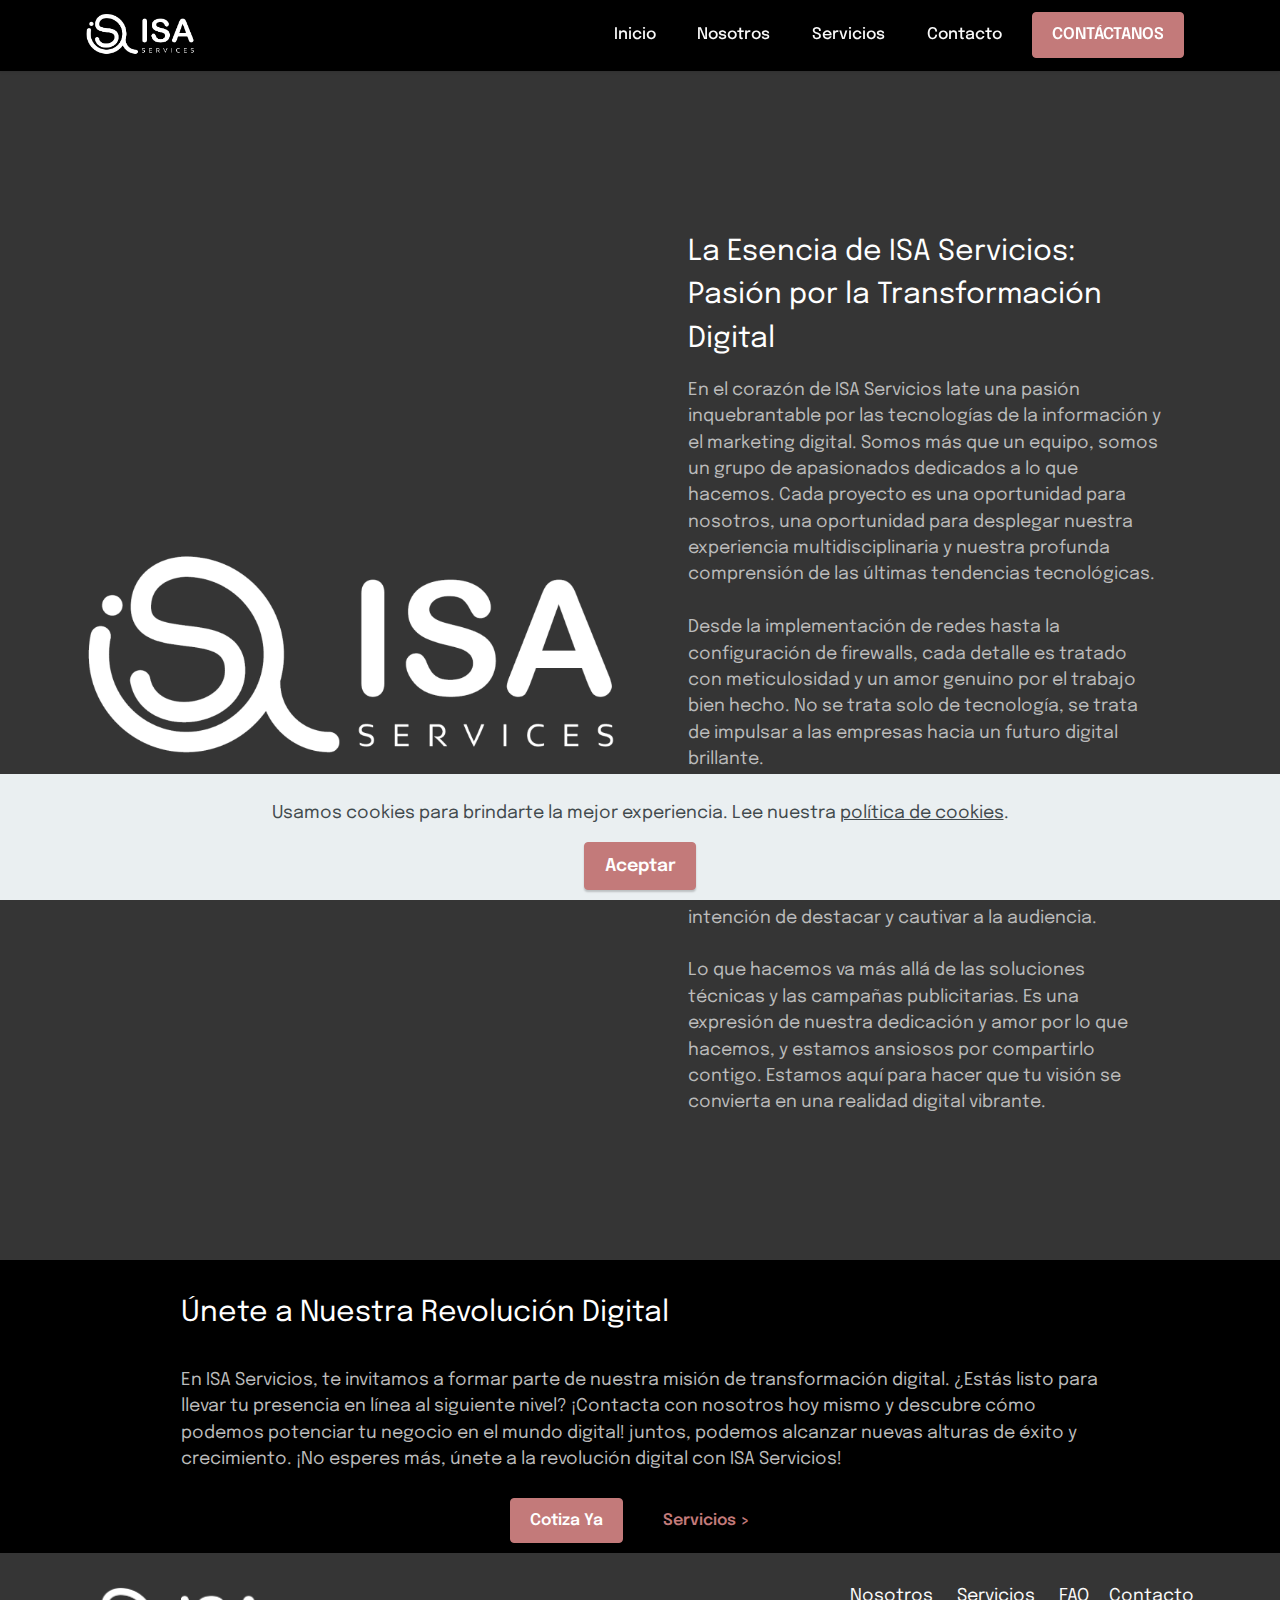
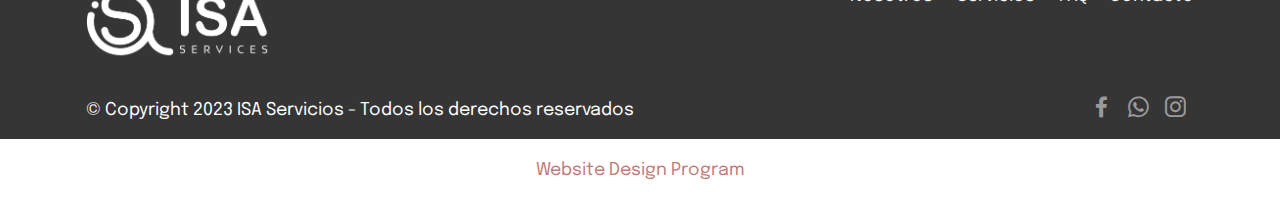
==== about.html @ e57c8274 "create github pages" ====
<!DOCTYPE html>
<html  >
<head>
  <!-- Site made with Mobirise Website Builder v5.8.4, https://mobirise.com -->
  <meta charset="UTF-8">
  <meta http-equiv="X-UA-Compatible" content="IE=edge">
  <meta name="generator" content="Mobirise v5.8.4, mobirise.com">
  <meta name="viewport" content="width=device-width, initial-scale=1, minimum-scale=1">
  <link rel="shortcut icon" href="assets/images/favicon-16x16.png" type="image/x-icon">
  <meta name="description" content="Construimos tus proyectos de infraestructura TI, Marketing Digital, Sistemas CCTV, Diseño gráfico.">
  
  
  <title>Nosotros</title>
  <link rel="stylesheet" href="assets/bootstrap/css/bootstrap.min.css">
  <link rel="stylesheet" href="assets/bootstrap/css/bootstrap-grid.min.css">
  <link rel="stylesheet" href="assets/bootstrap/css/bootstrap-reboot.min.css">
  <link rel="stylesheet" href="assets/dropdown/css/style.css">
  <link rel="stylesheet" href="assets/socicon/css/styles.css">
  <link rel="stylesheet" href="assets/theme/css/style.css">
  <link rel="preload" href="https://fonts.googleapis.com/css?family=Epilogue:100,200,300,400,500,600,700,800,900,100i,200i,300i,400i,500i,600i,700i,800i,900i&display=swap" as="style" onload="this.onload=null;this.rel='stylesheet'">
  <noscript><link rel="stylesheet" href="https://fonts.googleapis.com/css?family=Epilogue:100,200,300,400,500,600,700,800,900,100i,200i,300i,400i,500i,600i,700i,800i,900i&display=swap"></noscript>
  <link rel="preload" as="style" href="assets/mobirise/css/mbr-additional.css"><link rel="stylesheet" href="assets/mobirise/css/mbr-additional.css" type="text/css">

  
  
  
</head>
<body>
  
  <section data-bs-version="5.1" class="menu menu1 cid-tkj0v15zzX" once="menu" id="menu1-0">
    

    <nav class="navbar navbar-dropdown navbar-fixed-top navbar-expand-lg">
        <div class="container">
            <div class="navbar-brand">
                <span class="navbar-logo">
                    <a href="https://www.isaservicios.com">
                        <img src="assets/images/isa-logo-hor-1256x1256.png" alt="Isa Servicios" style="height: 3rem;">
                    </a>
                </span>
                
            </div>
            <button class="navbar-toggler" type="button" data-toggle="collapse" data-bs-toggle="collapse" data-target="#navbarSupportedContent" data-bs-target="#navbarSupportedContent" aria-controls="navbarNavAltMarkup" aria-expanded="false" aria-label="Toggle navigation">
                <div class="hamburger">
                    <span></span>
                    <span></span>
                    <span></span>
                    <span></span>
                </div>
            </button>
            <div class="collapse navbar-collapse" id="navbarSupportedContent">
                <ul class="navbar-nav nav-dropdown" data-app-modern-menu="true"><li class="nav-item"><a class="nav-link link text-white text-primary display-4" href="index.html#header19-3">Inicio</a></li><li class="nav-item"><a class="nav-link link text-white text-primary display-4" href="about.html">Nosotros</a></li>
                    <li class="nav-item"><a class="nav-link link text-white text-primary display-4" href="services.html">Servicios</a></li>
                    <li class="nav-item"><a class="nav-link link text-white text-primary display-4" href="Contact.html">Contacto</a>
                    </li></ul>
                
                <div class="navbar-buttons mbr-section-btn"><a class="btn btn-primary display-4" href="https://wa.me/+51946003100?text=¡Hola!%20Me%20gustaría%20solicitar%20más%20información%20sobre%20sus%20servicios." target="_blank">CONTÁCTANOS</a></div>
            </div>
        </div>
    </nav>
</section>

<section data-bs-version="5.1" class="image1 cid-tRRU5C6GNx" id="image1-1m">
    

    
    

    <div class="container">
        <div class="row align-items-center">
            <div class="col-12 col-lg-6">
                <div class="image-wrapper">
                    <img src="assets/images/isa-logo-hor-1256x1256.png" alt="Mobirise Website Builder">
                    
                </div>
            </div>
            <div class="col-12 col-lg">
                <div class="text-wrapper">
                    <h3 class="mbr-section-title mbr-fonts-style mb-3 display-5">
                        <strong>
</strong><div><br></div><div>La Esencia de ISA Servicios: Pasión por la Transformación Digital</div></h3>
                    <p class="mbr-text mbr-fonts-style display-7">En el corazón de ISA Servicios late una pasión inquebrantable por las tecnologías de la información y el marketing digital. Somos más que un equipo, somos un grupo de apasionados dedicados a lo que hacemos. Cada proyecto es una oportunidad para nosotros, una oportunidad para desplegar nuestra experiencia multidisciplinaria y nuestra profunda comprensión de las últimas tendencias tecnológicas.
<br>
<br>Desde la implementación de redes hasta la configuración de firewalls, cada detalle es tratado con meticulosidad y un amor genuino por el trabajo bien hecho. No se trata solo de tecnología, se trata de impulsar a las empresas hacia un futuro digital brillante.
<br>
<br>Además, en el mundo del marketing digital y el desarrollo de marcas, somos artesanos de la presencia en línea. Desde el diseño gráfico hasta las estrategias de SEO, cada decisión se toma con la intención de destacar y cautivar a la audiencia.
<br>
<br>Lo que hacemos va más allá de las soluciones técnicas y las campañas publicitarias. Es una expresión de nuestra dedicación y amor por lo que hacemos, y estamos ansiosos por compartirlo contigo. Estamos aquí para hacer que tu visión se convierta en una realidad digital vibrante.</p>
                </div>
            </div>
        </div>
    </div>
</section>

<section data-bs-version="5.1" class="content5 cid-tRRWi0rk8q" id="content5-1p">
    
    <div class="container">
        <div class="row justify-content-center">
            <div class="col-md-12 col-lg-10">
                
                <h4 class="mbr-section-subtitle mbr-fonts-style mb-4 display-5">Únete a Nuestra Revolución Digital</h4>
                <p class="mbr-text mbr-fonts-style display-7">En ISA Servicios, te invitamos a formar parte de nuestra misión de transformación digital. ¿Estás listo para llevar tu presencia en línea al siguiente nivel? ¡Contacta con nosotros hoy mismo y descubre cómo podemos potenciar tu negocio en el mundo digital! juntos, podemos alcanzar nuevas alturas de éxito y crecimiento. ¡No esperes más, únete a la revolución digital con ISA Servicios!</p>
            </div>
        </div>
    </div>
</section>

<section data-bs-version="5.1" class="content11 cid-tRRWczcd2e" id="content11-1o">
    
    <div class="container">
        <div class="row justify-content-center">
            <div class="col-md-12 col-lg-8">
                <div class="mbr-section-btn align-center"><a class="btn btn-primary display-4" href="https://wa.me/+51946003100?text=¡Hola!%20Me%20gustaría%20solicitar%20más%20información%20sobre%20sus%20servicios.">Cotiza Ya</a>
                    <a class="btn btn-primary-outline display-4" href="services.html">Servicios &gt;</a></div>
            </div>
        </div>
    </div>
</section>

<section data-bs-version="5.1" class="footer5 cid-tkLOPZOo8l" once="footers" id="footer5-1a">

    

    

    <div class="container">
        <div class="media-container-row">
            <div class="col-md-2 col-6">
                <div class="media-wrap">
                    <a href="https://www.isaservicios.com">
                        <img src="assets/images/isa-logo-hor-1256x1256.png" alt="Isa Servicios">
                    </a>
                </div>
            </div>
            <div class="col-10 col-6">
                <p class="mbr-text align-right links mbr-fonts-style display-7"><a href="about.html" class="text-white">Nosotros</a>&nbsp; &nbsp; &nbsp; <a href="services.html" class="text-white">Servicios</a>&nbsp; &nbsp; &nbsp; <a href="faq.html" class="text-white">FAQ</a>&nbsp; &nbsp; &nbsp;<a href="Contact.html" class="text-white">Contacto</a></p>
            </div>
        </div>
        <!-- <div class="media-container-row">
            <div class="col-md-12"> -->
        <div class="footer-lower">
            <div class="media-container-row">
                <div class="col-md-12">
                    <hr>
                </div>
            </div>
            <div class="media-container-row">
                <div class="col-md-6 copyright">
                    <p class="mbr-text mbr-fonts-style display-7">
                        © Copyright 2023 ISA Servicios - Todos los derechos reservados</p>
                </div>
                <div class="col-md-6">
                    <div class="social-list align-right">
                        <div class="soc-item">
                            <a href="https://www.facebook.com/servicios.isa" target="_blank">
                                <span class="mbr-iconfont mbr-iconfont-social socicon-facebook socicon" style="color: rgb(255, 255, 255); fill: rgb(255, 255, 255);"></span>
                            </a>
                        </div>
                        <div class="soc-item">
                            <a href="https://wa.me/+51946003100">
                                <span class="mbr-iconfont mbr-iconfont-social socicon-whatsapp socicon" style="color: rgb(255, 255, 255); fill: rgb(255, 255, 255);"></span>
                            </a>
                        </div>
                        <div class="soc-item">
                            <a href="https://www.instagram.com/servicios.isa" target="_blank">
                                <span class="mbr-iconfont mbr-iconfont-social socicon-instagram socicon" style="color: rgb(255, 255, 255); fill: rgb(255, 255, 255);"></span>
                            </a>
                        </div>
                        
                        
                        
                    </div>
                </div>
            </div>
            <!-- </div>
            </div> -->
        </div>

    </div>
</section><section class="display-7" style="padding: 0;align-items: center;justify-content: center;flex-wrap: wrap;    align-content: center;display: flex;position: relative;height: 4rem;"><a href="https://mobiri.se/2886956" style="flex: 1 1;height: 4rem;position: absolute;width: 100%;z-index: 1;"><img alt="" style="height: 4rem;" src="[data-uri]"></a><p style="margin: 0;text-align: center;" class="display-7">&#8204;</p><a style="z-index:1" href="https://mobirise.com/builder/web-design-program.html">Website Design Program</a></section><script src="assets/bootstrap/js/bootstrap.bundle.min.js"></script>  <script src="assets/web/assets/cookies-alert-plugin/cookies-alert-core.js"></script>  <script src="assets/web/assets/cookies-alert-plugin/cookies-alert-script.js"></script>  <script src="assets/smoothscroll/smooth-scroll.js"></script>  <script src="assets/ytplayer/index.js"></script>  <script src="assets/dropdown/js/navbar-dropdown.js"></script>  <script src="assets/theme/js/script.js"></script>  
  
  
<input name="cookieData" type="hidden" data-cookie-cookiesAlertType='false' data-cookie-customDialogSelector='null' data-cookie-colorText='#424a4d' data-cookie-colorBg='rgb(234, 239, 241)' data-cookie-opacityOverlay='80' data-cookie-textButton='Aceptar' data-cookie-rejectText='REJECT' data-cookie-colorButton='' data-cookie-rejectColor='' data-cookie-colorLink='#424a4d' data-cookie-underlineLink='true' data-cookie-text="Usamos cookies para brindarte la mejor experiencia. Lee nuestra <a href='privacy.html'>política de cookies</a>.">
   <div id="scrollToTop" class="scrollToTop mbr-arrow-up"><a style="text-align: center;"><i class="mbr-arrow-up-icon mbr-arrow-up-icon-cm cm-icon cm-icon-smallarrow-up"></i></a></div>
  </body>
</html>
---- assets/dropdown/css/style.css ----
.navbar-dropdown {
  left: 0;
  padding: 0;
  position: absolute;
  right: 0;
  top: 0;
  transition: all 0.45s ease;
  z-index: 1030;
  background: #282828; }
  .navbar-dropdown .navbar-logo {
    margin-right: 0.8rem;
    transition: margin 0.3s ease-in-out;
    vertical-align: middle; }
    .navbar-dropdown .navbar-logo img {
      height: 3.125rem;
      transition: all 0.3s ease-in-out; }
    .navbar-dropdown .navbar-logo.mbr-iconfont {
      font-size: 3.125rem;
      line-height: 3.125rem; }
  .navbar-dropdown .navbar-caption {
    font-weight: 700;
    white-space: normal;
    vertical-align: -4px;
    line-height: 3.125rem !important; }
    .navbar-dropdown .navbar-caption, .navbar-dropdown .navbar-caption:hover {
      color: inherit;
      text-decoration: none; }
  .navbar-dropdown .mbr-iconfont + .navbar-caption {
    vertical-align: -1px; }
  .navbar-dropdown.navbar-fixed-top {
    position: fixed; }
  .navbar-dropdown .navbar-brand span {
    vertical-align: -4px; }
  .navbar-dropdown.bg-color.transparent {
    background: none; }
  .navbar-dropdown.navbar-short .navbar-brand {
    padding: 0.625rem 0; }
    .navbar-dropdown.navbar-short .navbar-brand span {
      vertical-align: -1px; }
  .navbar-dropdown.navbar-short .navbar-caption {
    line-height: 2.375rem !important;
    vertical-align: -2px; }
  .navbar-dropdown.navbar-short .navbar-logo {
    margin-right: 0.5rem; }
    .navbar-dropdown.navbar-short .navbar-logo img {
      height: 2.375rem; }
    .navbar-dropdown.navbar-short .navbar-logo.mbr-iconfont {
      font-size: 2.375rem;
      line-height: 2.375rem; }
  .navbar-dropdown.navbar-short .mbr-table-cell {
    height: 3.625rem; }
  .navbar-dropdown .navbar-close {
    left: 0.6875rem;
    position: fixed;
    top: 0.75rem;
    z-index: 1000; }
  .navbar-dropdown .hamburger-icon {
    content: "";
    display: inline-block;
    vertical-align: middle;
    width: 16px;
    -webkit-box-shadow: 0 -6px 0 1px #282828,0 0 0 1px #282828,0 6px 0 1px #282828;
    -moz-box-shadow: 0 -6px 0 1px #282828,0 0 0 1px #282828,0 6px 0 1px #282828;
    box-shadow: 0 -6px 0 1px #282828,0 0 0 1px #282828,0 6px 0 1px #282828; }

.dropdown-menu .dropdown-toggle[data-toggle="dropdown-submenu"]::after {
  border-bottom: 0.35em solid transparent;
  border-left: 0.35em solid;
  border-right: 0;
  border-top: 0.35em solid transparent;
  margin-left: 0.3rem; }

.dropdown-menu .dropdown-item:focus {
  outline: 0; }

.nav-dropdown {
  font-size: 0.75rem;
  font-weight: 500;
  height: auto !important; }
  .nav-dropdown .nav-btn {
    padding-left: 1rem; }
  .nav-dropdown .link {
    margin: .667em 1.667em;
    font-weight: 500;
    padding: 0;
    transition: color .2s ease-in-out; }
    .nav-dropdown .link.dropdown-toggle {
      margin-right: 2.583em; }
      .nav-dropdown .link.dropdown-toggle::after {
        margin-left: .25rem;
        border-top: 0.35em solid;
        border-right: 0.35em solid transparent;
        border-left: 0.35em solid transparent;
        border-bottom: 0; }
      .nav-dropdown .link.dropdown-toggle[aria-expanded="true"] {
        margin: 0;
        padding: 0.667em 3.263em  0.667em 1.667em; }
  .nav-dropdown .link::after,
  .nav-dropdown .dropdown-item::after {
    color: inherit; }
  .nav-dropdown .btn {
    font-size: 0.75rem;
    font-weight: 700;
    letter-spacing: 0;
    margin-bottom: 0;
    padding-left: 1.25rem;
    padding-right: 1.25rem; }
  .nav-dropdown .dropdown-menu {
    border-radius: 0;
    border: 0;
    left: 0;
    margin: 0;
    padding-bottom: 1.25rem;
    padding-top: 1.25rem;
    position: relative; }
  .nav-dropdown .dropdown-submenu {
    margin-left: 0.125rem;
    top: 0; }
  .nav-dropdown .dropdown-item {
    font-weight: 500;
    line-height: 2;
    padding: 0.3846em 4.615em 0.3846em 1.5385em;
    position: relative;
    transition: color .2s ease-in-out, background-color .2s ease-in-out; }
    .nav-dropdown .dropdown-item::after {
      margin-top: -0.3077em;
      position: absolute;
      right: 1.1538em;
      top: 50%; }
    .nav-dropdown .dropdown-item:focus, .nav-dropdown .dropdown-item:hover {
      background: none; }

@media (max-width: 767px) {
  .nav-dropdown.navbar-toggleable-sm {
    bottom: 0;
    display: none;
    left: 0;
    overflow-x: hidden;
    position: fixed;
    top: 0;
    transform: translateX(-100%);
    -ms-transform: translateX(-100%);
    -webkit-transform: translateX(-100%);
    width: 18.75rem;
    z-index: 999; } }
.nav-dropdown.navbar-toggleable-xl {
  bottom: 0;
  display: none;
  left: 0;
  overflow-x: hidden;
  position: fixed;
  top: 0;
  transform: translateX(-100%);
  -ms-transform: translateX(-100%);
  -webkit-transform: translateX(-100%);
  width: 18.75rem;
  z-index: 999; }

.nav-dropdown-sm {
  display: block !important;
  overflow-x: hidden;
  overflow: auto;
  padding-top: 3.875rem; }
  .nav-dropdown-sm::after {
    content: "";
    display: block;
    height: 3rem;
    width: 100%; }
  .nav-dropdown-sm.collapse.in ~ .navbar-close {
    display: block !important; }
  .nav-dropdown-sm.collapsing, .nav-dropdown-sm.collapse.in {
    transform: translateX(0);
    -ms-transform: translateX(0);
    -webkit-transform: translateX(0);
    transition: all 0.25s ease-out;
    -webkit-transition: all 0.25s ease-out;
    background: #282828; }
  .nav-dropdown-sm.collapsing[aria-expanded="false"] {
    transform: translateX(-100%);
    -ms-transform: translateX(-100%);
    -webkit-transform: translateX(-100%); }
  .nav-dropdown-sm .nav-item {
    display: block;
    margin-left: 0 !important;
    padding-left: 0; }
  .nav-dropdown-sm .link,
  .nav-dropdown-sm .dropdown-item {
    border-top: 1px dotted rgba(255, 255, 255, 0.1);
    font-size: 0.8125rem;
    line-height: 1.6;
    margin: 0 !important;
    padding: 0.875rem 2.4rem 0.875rem 1.5625rem !important;
    position: relative;
    white-space: normal; }
    .nav-dropdown-sm .link:focus, .nav-dropdown-sm .link:hover,
    .nav-dropdown-sm .dropdown-item:focus,
    .nav-dropdown-sm .dropdown-item:hover {
      background: rgba(0, 0, 0, 0.2) !important;
      color: #c0a375; }
  .nav-dropdown-sm .nav-btn {
    position: relative;
    padding: 1.5625rem 1.5625rem 0 1.5625rem; }
    .nav-dropdown-sm .nav-btn::before {
      border-top: 1px dotted rgba(255, 255, 255, 0.1);
      content: "";
      left: 0;
      position: absolute;
      top: 0;
      width: 100%; }
    .nav-dropdown-sm .nav-btn + .nav-btn {
      padding-top: 0.625rem; }
      .nav-dropdown-sm .nav-btn + .nav-btn::before {
        display: none; }
  .nav-dropdown-sm .btn {
    padding: 0.625rem 0; }
  .nav-dropdown-sm .dropdown-toggle[data-toggle="dropdown-submenu"]::after {
    margin-left: .25rem;
    border-top: 0.35em solid;
    border-right: 0.35em solid transparent;
    border-left: 0.35em solid transparent;
    border-bottom: 0; }
  .nav-dropdown-sm .dropdown-toggle[data-toggle="dropdown-submenu"][aria-expanded="true"]::after {
    border-top: 0;
    border-right: 0.35em solid transparent;
    border-left: 0.35em solid transparent;
    border-bottom: 0.35em solid; }
  .nav-dropdown-sm .dropdown-menu {
    margin: 0;
    padding: 0;
    position: relative;
    top: 0;
    left: 0;
    width: 100%;
    border: 0;
    float: none;
    border-radius: 0;
    background: none; }
  .nav-dropdown-sm .dropdown-submenu {
    left: 100%;
    margin-left: 0.125rem;
    margin-top: -1.25rem;
    top: 0; }

.navbar-toggleable-sm .nav-dropdown .dropdown-menu {
  position: absolute; }

.navbar-toggleable-sm .nav-dropdown .dropdown-submenu {
  left: 100%;
  margin-left: 0.125rem;
  margin-top: -1.25rem;
  top: 0; }

.navbar-toggleable-sm.opened .nav-dropdown .dropdown-menu {
  position: relative; }

.navbar-toggleable-sm.opened .nav-dropdown .dropdown-submenu {
  left: 0;
  margin-left: 00rem;
  margin-top: 0rem;
  top: 0; }

.is-builder .nav-dropdown.collapsing {
  transition: none !important; }
---- assets/socicon/css/styles.css ----
@charset "UTF-8";

@font-face {
  font-family: 'Socicon';
  src:  url('../fonts/socicon.eot');
  src:  url('../fonts/socicon.eot?#iefix') format('embedded-opentype'),
    url('../fonts/socicon.woff2') format('woff2'),
    url('../fonts/socicon.ttf') format('truetype'),
    url('../fonts/socicon.woff') format('woff'),
    url('../fonts/socicon.svg#socicon') format('svg');
  font-weight: normal;
  font-style: normal;
  font-display: swap;
}

[data-icon]:before {
  font-family: "socicon" !important;
  content: attr(data-icon);
  font-style: normal !important;
  font-weight: normal !important;
  font-variant: normal !important;
  text-transform: none !important;
  speak: none;
  line-height: 1;
  -webkit-font-smoothing: antialiased;
  -moz-osx-font-smoothing: grayscale;
}

[class^="socicon-"], [class*=" socicon-"] {
  /* use !important to prevent issues with browser extensions that change fonts */
  font-family: 'Socicon' !important;
  speak: none;
  font-style: normal;
  font-weight: normal;
  font-variant: normal;
  text-transform: none;
  line-height: 1;

  /* Better Font Rendering =========== */
  -webkit-font-smoothing: antialiased;
  -moz-osx-font-smoothing: grayscale;
}

.socicon-eitaa:before {
  content: "\e97c";
}
.socicon-soroush:before {
  content: "\e97d";
}
.socicon-bale:before {
  content: "\e97e";
}
.socicon-zazzle:before {
  content: "\e97b";
}
.socicon-society6:before {
  content: "\e97a";
}
.socicon-redbubble:before {
  content: "\e979";
}
.socicon-avvo:before {
  content: "\e978";
}
.socicon-stitcher:before {
  content: "\e977";
}
.socicon-googlehangouts:before {
  content: "\e974";
}
.socicon-dlive:before {
  content: "\e975";
}
.socicon-vsco:before {
  content: "\e976";
}
.socicon-flipboard:before {
  content: "\e973";
}
.socicon-ubuntu:before {
  content: "\e958";
}
.socicon-artstation:before {
  content: "\e959";
}
.socicon-invision:before {
  content: "\e95a";
}
.socicon-torial:before {
  content: "\e95b";
}
.socicon-collectorz:before {
  content: "\e95c";
}
.socicon-seenthis:before {
  content: "\e95d";
}
.socicon-googleplaymusic:before {
  content: "\e95e";
}
.socicon-debian:before {
  content: "\e95f";
}
.socicon-filmfreeway:before {
  content: "\e960";
}
.socicon-gnome:before {
  content: "\e961";
}
.socicon-itchio:before {
  content: "\e962";
}
.socicon-jamendo:before {
  content: "\e963";
}
.socicon-mix:before {
  content: "\e964";
}
.socicon-sharepoint:before {
  content: "\e965";
}
.socicon-tinder:before {
  content: "\e966";
}
.socicon-windguru:before {
  content: "\e967";
}
.socicon-cdbaby:before {
  content: "\e968";
}
.socicon-elementaryos:before {
  content: "\e969";
}
.socicon-stage32:before {
  content: "\e96a";
}
.socicon-tiktok:before {
  content: "\e96b";
}
.socicon-gitter:before {
  content: "\e96c";
}
.socicon-letterboxd:before {
  content: "\e96d";
}
.socicon-threema:before {
  content: "\e96e";
}
.socicon-splice:before {
  content: "\e96f";
}
.socicon-metapop:before {
  content: "\e970";
}
.socicon-naver:before {
  content: "\e971";
}
.socicon-remote:before {
  content: "\e972";
}
.socicon-internet:before {
  content: "\e957";
}
.socicon-moddb:before {
  content: "\e94b";
}
.socicon-indiedb:before {
  content: "\e94c";
}
.socicon-traxsource:before {
  content: "\e94d";
}
.socicon-gamefor:before {
  content: "\e94e";
}
.socicon-pixiv:before {
  content: "\e94f";
}
.socicon-myanimelist:before {
  content: "\e950";
}
.socicon-blackberry:before {
  content: "\e951";
}
.socicon-wickr:before {
  content: "\e952";
}
.socicon-spip:before {
  content: "\e953";
}
.socicon-napster:before {
  content: "\e954";
}
.socicon-beatport:before {
  content: "\e955";
}
.socicon-hackerone:before {
  content: "\e956";
}
.socicon-hackernews:before {
  content: "\e946";
}
.socicon-smashwords:before {
  content: "\e947";
}
.socicon-kobo:before {
  content: "\e948";
}
.socicon-bookbub:before {
  content: "\e949";
}
.socicon-mailru:before {
  content: "\e94a";
}
.socicon-gitlab:before {
  content: "\e945";
}
.socicon-instructables:before {
  content: "\e944";
}
.socicon-portfolio:before {
  content: "\e943";
}
.socicon-codered:before {
  content: "\e940";
}
.socicon-origin:before {
  content: "\e941";
}
.socicon-nextdoor:before {
  content: "\e942";
}
.socicon-udemy:before {
  content: "\e93f";
}
.socicon-livemaster:before {
  content: "\e93e";
}
.socicon-crunchbase:before {
  content: "\e93b";
}
.socicon-homefy:before {
  content: "\e93c";
}
.socicon-calendly:before {
  content: "\e93d";
}
.socicon-realtor:before {
  content: "\e90f";
}
.socicon-tidal:before {
  content: "\e910";
}
.socicon-qobuz:before {
  content: "\e911";
}
.socicon-natgeo:before {
  content: "\e912";
}
.socicon-mastodon:before {
  content: "\e913";
}
.socicon-unsplash:before {
  content: "\e914";
}
.socicon-homeadvisor:before {
  content: "\e915";
}
.socicon-angieslist:before {
  content: "\e916";
}
.socicon-codepen:before {
  content: "\e917";
}
.socicon-slack:before {
  content: "\e918";
}
.socicon-openaigym:before {
  content: "\e919";
}
.socicon-logmein:before {
  content: "\e91a";
}
.socicon-fiverr:before {
  content: "\e91b";
}
.socicon-gotomeeting:before {
  content: "\e91c";
}
.socicon-aliexpress:before {
  content: "\e91d";
}
.socicon-guru:before {
  content: "\e91e";
}
.socicon-appstore:before {
  content: "\e91f";
}
.socicon-homes:before {
  content: "\e920";
}
.socicon-zoom:before {
  content: "\e921";
}
.socicon-alibaba:before {
  content: "\e922";
}
.socicon-craigslist:before {
  content: "\e923";
}
.socicon-wix:before {
  content: "\e924";
}
.socicon-redfin:before {
  content: "\e925";
}
.socicon-googlecalendar:before {
  content: "\e926";
}
.socicon-shopify:before {
  content: "\e927";
}
.socicon-freelancer:before {
  content: "\e928";
}
.socicon-seedrs:before {
  content: "\e929";
}
.socicon-bing:before {
  content: "\e92a";
}
.socicon-doodle:before {
  content: "\e92b";
}
.socicon-bonanza:before {
  content: "\e92c";
}
.socicon-squarespace:before {
  content: "\e92d";
}
.socicon-toptal:before {
  content: "\e92e";
}
.socicon-gust:before {
  content: "\e92f";
}
.socicon-ask:before {
  content: "\e930";
}
.socicon-trulia:before {
  content: "\e931";
}
.socicon-loomly:before {
  content: "\e932";
}
.socicon-ghost:before {
  content: "\e933";
}
.socicon-upwork:before {
  content: "\e934";
}
.socicon-fundable:before {
  content: "\e935";
}
.socicon-booking:before {
  content: "\e936";
}
.socicon-googlemaps:before {
  content: "\e937";
}
.socicon-zillow:before {
  content: "\e938";
}
.socicon-niconico:before {
  content: "\e939";
}
.socicon-toneden:before {
  content: "\e93a";
}
.socicon-augment:before {
  content: "\e908";
}
.socicon-bitbucket:before {
  content: "\e909";
}
.socicon-fyuse:before {
  content: "\e90a";
}
.socicon-yt-gaming:before {
  content: "\e90b";
}
.socicon-sketchfab:before {
  content: "\e90c";
}
.socicon-mobcrush:before {
  content: "\e90d";
}
.socicon-microsoft:before {
  content: "\e90e";
}
.socicon-pandora:before {
  content: "\e907";
}
.socicon-messenger:before {
  content: "\e906";
}
.socicon-gamewisp:before {
  content: "\e905";
}
.socicon-bloglovin:before {
  content: "\e904";
}
.socicon-tunein:before {
  content: "\e903";
}
.socicon-gamejolt:before {
  content: "\e901";
}
.socicon-trello:before {
  content: "\e902";
}
.socicon-spreadshirt:before {
  content: "\e900";
}
.socicon-500px:before {
  content: "\e000";
}
.socicon-8tracks:before {
  content: "\e001";
}
.socicon-airbnb:before {
  content: "\e002";
}
.socicon-alliance:before {
  content: "\e003";
}
.socicon-amazon:before {
  content: "\e004";
}
.socicon-amplement:before {
  content: "\e005";
}
.socicon-android:before {
  content: "\e006";
}
.socicon-angellist:before {
  content: "\e007";
}
.socicon-apple:before {
  content: "\e008";
}
.socicon-appnet:before {
  content: "\e009";
}
.socicon-baidu:before {
  content: "\e00a";
}
.socicon-bandcamp:before {
  content: "\e00b";
}
.socicon-battlenet:before {
  content: "\e00c";
}
.socicon-mixer:before {
  content: "\e00d";
}
.socicon-bebee:before {
  content: "\e00e";
}
.socicon-bebo:before {
  content: "\e00f";
}
.socicon-behance:before {
  content: "\e010";
}
.socicon-blizzard:before {
  content: "\e011";
}
.socicon-blogger:before {
  content: "\e012";
}
.socicon-buffer:before {
  content: "\e013";
}
.socicon-chrome:before {
  content: "\e014";
}
.socicon-coderwall:before {
  content: "\e015";
}
.socicon-curse:before {
  content: "\e016";
}
.socicon-dailymotion:before {
  content: "\e017";
}
.socicon-deezer:before {
  content: "\e018";
}
.socicon-delicious:before {
  content: "\e019";
}
.socicon-deviantart:before {
  content: "\e01a";
}
.socicon-diablo:before {
  content: "\e01b";
}
.socicon-digg:before {
  content: "\e01c";
}
.socicon-discord:before {
  content: "\e01d";
}
.socicon-disqus:before {
  content: "\e01e";
}
.socicon-douban:before {
  content: "\e01f";
}
.socicon-draugiem:before {
  content: "\e020";
}
.socicon-dribbble:before {
  content: "\e021";
}
.socicon-drupal:before {
  content: "\e022";
}
.socicon-ebay:before {
  content: "\e023";
}
.socicon-ello:before {
  content: "\e024";
}
.socicon-endomodo:before {
  content: "\e025";
}
.socicon-envato:before {
  content: "\e026";
}
.socicon-etsy:before {
  content: "\e027";
}
.socicon-facebook:before {
  content: "\e028";
}
.socicon-feedburner:before {
  content: "\e029";
}
.socicon-filmweb:before {
  content: "\e02a";
}
.socicon-firefox:before {
  content: "\e02b";
}
.socicon-flattr:before {
  content: "\e02c";
}
.socicon-flickr:before {
  content: "\e02d";
}
.socicon-formulr:before {
  content: "\e02e";
}
.socicon-forrst:before {
  content: "\e02f";
}
.socicon-foursquare:before {
  content: "\e030";
}
.socicon-friendfeed:before {
  content: "\e031";
}
.socicon-github:before {
  content: "\e032";
}
.socicon-goodreads:before {
  content: "\e033";
}
.socicon-google:before {
  content: "\e034";
}
.socicon-googlescholar:before {
  content: "\e035";
}
.socicon-googlegroups:before {
  content: "\e036";
}
.socicon-googlephotos:before {
  content: "\e037";
}
.socicon-googleplus:before {
  content: "\e038";
}
.socicon-grooveshark:before {
  content: "\e039";
}
.socicon-hackerrank:before {
  content: "\e03a";
}
.socicon-hearthstone:before {
  content: "\e03b";
}
.socicon-hellocoton:before {
  content: "\e03c";
}
.socicon-heroes:before {
  content: "\e03d";
}
.socicon-smashcast:before {
  content: "\e03e";
}
.socicon-horde:before {
  content: "\e03f";
}
.socicon-houzz:before {
  content: "\e040";
}
.socicon-icq:before {
  content: "\e041";
}
.socicon-identica:before {
  content: "\e042";
}
.socicon-imdb:before {
  content: "\e043";
}
.socicon-instagram:before {
  content: "\e044";
}
.socicon-issuu:before {
  content: "\e045";
}
.socicon-istock:before {
  content: "\e046";
}
.socicon-itunes:before {
  content: "\e047";
}
.socicon-keybase:before {
  content: "\e048";
}
.socicon-lanyrd:before {
  content: "\e049";
}
.socicon-lastfm:before {
  content: "\e04a";
}
.socicon-line:before {
  content: "\e04b";
}
.socicon-linkedin:before {
  content: "\e04c";
}
.socicon-livejournal:before {
  content: "\e04d";
}
.socicon-lyft:before {
  content: "\e04e";
}
.socicon-macos:before {
  content: "\e04f";
}
.socicon-mail:before {
  content: "\e050";
}
.socicon-medium:before {
  content: "\e051";
}
.socicon-meetup:before {
  content: "\e052";
}
.socicon-mixcloud:before {
  content: "\e053";
}
.socicon-modelmayhem:before {
  content: "\e054";
}
.socicon-mumble:before {
  content: "\e055";
}
.socicon-myspace:before {
  content: "\e056";
}
.socicon-newsvine:before {
  content: "\e057";
}
.socicon-nintendo:before {
  content: "\e058";
}
.socicon-npm:before {
  content: "\e059";
}
.socicon-odnoklassniki:before {
  content: "\e05a";
}
.socicon-openid:before {
  content: "\e05b";
}
.socicon-opera:before {
  content: "\e05c";
}
.socicon-outlook:before {
  content: "\e05d";
}
.socicon-overwatch:before {
  content: "\e05e";
}
.socicon-patreon:before {
  content: "\e05f";
}
.socicon-paypal:before {
  content: "\e060";
}
.socicon-periscope:before {
  content: "\e061";
}
.socicon-persona:before {
  content: "\e062";
}
.socicon-pinterest:before {
  content: "\e063";
}
.socicon-play:before {
  content: "\e064";
}
.socicon-player:before {
  content: "\e065";
}
.socicon-playstation:before {
  content: "\e066";
}
.socicon-pocket:before {
  content: "\e067";
}
.socicon-qq:before {
  content: "\e068";
}
.socicon-quora:before {
  content: "\e069";
}
.socicon-raidcall:before {
  content: "\e06a";
}
.socicon-ravelry:before {
  content: "\e06b";
}
.socicon-reddit:before {
  content: "\e06c";
}
.socicon-renren:before {
  content: "\e06d";
}
.socicon-researchgate:before {
  content: "\e06e";
}
.socicon-residentadvisor:before {
  content: "\e06f";
}
.socicon-reverbnation:before {
  content: "\e070";
}
.socicon-rss:before {
  content: "\e071";
}
.socicon-sharethis:before {
  content: "\e072";
}
.socicon-skype:before {
  content: "\e073";
}
.socicon-slideshare:before {
  content: "\e074";
}
.socicon-smugmug:before {
  content: "\e075";
}
.socicon-snapchat:before {
  content: "\e076";
}
.socicon-songkick:before {
  content: "\e077";
}
.socicon-soundcloud:before {
  content: "\e078";
}
.socicon-spotify:before {
  content: "\e079";
}
.socicon-stackexchange:before {
  content: "\e07a";
}
.socicon-stackoverflow:before {
  content: "\e07b";
}
.socicon-starcraft:before {
  content: "\e07c";
}
.socicon-stayfriends:before {
  content: "\e07d";
}
.socicon-steam:before {
  content: "\e07e";
}
.socicon-storehouse:before {
  content: "\e07f";
}
.socicon-strava:before {
  content: "\e080";
}
.socicon-streamjar:before {
  content: "\e081";
}
.socicon-stumbleupon:before {
  content: "\e082";
}
.socicon-swarm:before {
  content: "\e083";
}
.socicon-teamspeak:before {
  content: "\e084";
}
.socicon-teamviewer:before {
  content: "\e085";
}
.socicon-technorati:before {
  content: "\e086";
}
.socicon-telegram:before {
  content: "\e087";
}
.socicon-tripadvisor:before {
  content: "\e088";
}
.socicon-tripit:before {
  content: "\e089";
}
.socicon-triplej:before {
  content: "\e08a";
}
.socicon-tumblr:before {
  content: "\e08b";
}
.socicon-twitch:before {
  content: "\e08c";
}
.socicon-twitter:before {
  content: "\e08d";
}
.socicon-uber:before {
  content: "\e08e";
}
.socicon-ventrilo:before {
  content: "\e08f";
}
.socicon-viadeo:before {
  content: "\e090";
}
.socicon-viber:before {
  content: "\e091";
}
.socicon-viewbug:before {
  content: "\e092";
}
.socicon-vimeo:before {
  content: "\e093";
}
.socicon-vine:before {
  content: "\e094";
}
.socicon-vkontakte:before {
  content: "\e095";
}
.socicon-warcraft:before {
  content: "\e096";
}
.socicon-wechat:before {
  content: "\e097";
}
.socicon-weibo:before {
  content: "\e098";
}
.socicon-whatsapp:before {
  content: "\e099";
}
.socicon-wikipedia:before {
  content: "\e09a";
}
.socicon-windows:before {
  content: "\e09b";
}
.socicon-wordpress:before {
  content: "\e09c";
}
.socicon-wykop:before {
  content: "\e09d";
}
.socicon-xbox:before {
  content: "\e09e";
}
.socicon-xing:before {
  content: "\e09f";
}
.socicon-yahoo:before {
  content: "\e0a0";
}
.socicon-yammer:before {
  content: "\e0a1";
}
.socicon-yandex:before {
  content: "\e0a2";
}
.socicon-yelp:before {
  content: "\e0a3";
}
.socicon-younow:before {
  content: "\e0a4";
}
.socicon-youtube:before {
  content: "\e0a5";
}
.socicon-zapier:before {
  content: "\e0a6";
}
.socicon-zerply:before {
  content: "\e0a7";
}
.socicon-zomato:before {
  content: "\e0a8";
}
.socicon-zynga:before {
  content: "\e0a9";
}
---- assets/theme/css/style.css ----
@charset "UTF-8";
section {
  background-color: #ffffff;
}

body {
  font-style: normal;
  line-height: 1.5;
  font-weight: 400;
  color: #232323;
  position: relative;
}

button {
  background-color: transparent;
  border-color: transparent;
}

section,
.container,
.container-fluid {
  position: relative;
  word-wrap: break-word;
}

a.mbr-iconfont:hover {
  text-decoration: none;
}

.article .lead p,
.article .lead ul,
.article .lead ol,
.article .lead pre,
.article .lead blockquote {
  margin-bottom: 0;
}

a {
  font-style: normal;
  font-weight: 400;
  cursor: pointer;
}
a, a:hover {
  text-decoration: none;
}

.mbr-section-title {
  font-style: normal;
  line-height: 1.3;
}

.mbr-section-subtitle {
  line-height: 1.3;
}

.mbr-text {
  font-style: normal;
  line-height: 1.7;
}

h1,
h2,
h3,
h4,
h5,
h6,
.display-1,
.display-2,
.display-4,
.display-5,
.display-7,
span,
p,
a {
  line-height: 1;
  word-break: break-word;
  word-wrap: break-word;
  font-weight: 400;
}

b,
strong {
  font-weight: bold;
}

input:-webkit-autofill, input:-webkit-autofill:hover, input:-webkit-autofill:focus, input:-webkit-autofill:active {
  transition-delay: 9999s;
  -webkit-transition-property: background-color, color;
  transition-property: background-color, color;
}

textarea[type=hidden] {
  display: none;
}

section {
  background-position: 50% 50%;
  background-repeat: no-repeat;
  background-size: cover;
}
section .mbr-background-video,
section .mbr-background-video-preview {
  position: absolute;
  bottom: 0;
  left: 0;
  right: 0;
  top: 0;
}

.hidden {
  visibility: hidden;
}

.mbr-z-index20 {
  z-index: 20;
}

/*! Base colors */
.mbr-white {
  color: #ffffff;
}

.mbr-black {
  color: #111111;
}

.mbr-bg-white {
  background-color: #ffffff;
}

.mbr-bg-black {
  background-color: #000000;
}

/*! Text-aligns */
.align-left {
  text-align: left;
}

.align-center {
  text-align: center;
}

.align-right {
  text-align: right;
}

/*! Font-weight  */
.mbr-light {
  font-weight: 300;
}

.mbr-regular {
  font-weight: 400;
}

.mbr-semibold {
  font-weight: 500;
}

.mbr-bold {
  font-weight: 700;
}

/*! Media  */
.media-content {
  flex-basis: 100%;
}

.media-container-row {
  display: flex;
  flex-direction: row;
  flex-wrap: wrap;
  justify-content: center;
  align-content: center;
  align-items: start;
}
.media-container-row .media-size-item {
  width: 400px;
}

.media-container-column {
  display: flex;
  flex-direction: column;
  flex-wrap: wrap;
  justify-content: center;
  align-content: center;
  align-items: stretch;
}
.media-container-column > * {
  width: 100%;
}

@media (min-width: 992px) {
  .media-container-row {
    flex-wrap: nowrap;
  }
}
figure {
  margin-bottom: 0;
  overflow: hidden;
}

figure[mbr-media-size] {
  transition: width 0.1s;
}

img,
iframe {
  display: block;
  width: 100%;
}

.card {
  background-color: transparent;
  border: none;
}

.card-box {
  width: 100%;
}

.card-img {
  text-align: center;
  flex-shrink: 0;
  -webkit-flex-shrink: 0;
}

.media {
  max-width: 100%;
  margin: 0 auto;
}

.mbr-figure {
  align-self: center;
}

.media-container > div {
  max-width: 100%;
}

.mbr-figure img,
.card-img img {
  width: 100%;
}

@media (max-width: 991px) {
  .media-size-item {
    width: auto !important;
  }

  .media {
    width: auto;
  }

  .mbr-figure {
    width: 100% !important;
  }
}
/*! Buttons */
.mbr-section-btn {
  margin-left: -0.6rem;
  margin-right: -0.6rem;
  font-size: 0;
}

.btn {
  font-weight: 600;
  border-width: 1px;
  font-style: normal;
  margin: 0.6rem 0.6rem;
  white-space: normal;
  transition: all 0.2s ease-in-out;
  display: inline-flex;
  align-items: center;
  justify-content: center;
  word-break: break-word;
}

.btn-sm {
  font-weight: 600;
  letter-spacing: 0px;
  transition: all 0.3s ease-in-out;
}

.btn-md {
  font-weight: 600;
  letter-spacing: 0px;
  transition: all 0.3s ease-in-out;
}

.btn-lg {
  font-weight: 600;
  letter-spacing: 0px;
  transition: all 0.3s ease-in-out;
}

.btn-form {
  margin: 0;
}
.btn-form:hover {
  cursor: pointer;
}

nav .mbr-section-btn {
  margin-left: 0rem;
  margin-right: 0rem;
}

/*! Btn icon margin */
.btn .mbr-iconfont,
.btn.btn-sm .mbr-iconfont {
  order: 1;
  cursor: pointer;
  margin-left: 0.5rem;
  vertical-align: sub;
}

.btn.btn-md .mbr-iconfont,
.btn.btn-md .mbr-iconfont {
  margin-left: 0.8rem;
}

.mbr-regular {
  font-weight: 400;
}

.mbr-semibold {
  font-weight: 500;
}

.mbr-bold {
  font-weight: 700;
}

[type=submit] {
  -webkit-appearance: none;
}

/*! Full-screen */
.mbr-fullscreen .mbr-overlay {
  min-height: 100vh;
}

.mbr-fullscreen {
  display: flex;
  display: -moz-flex;
  display: -ms-flex;
  display: -o-flex;
  align-items: center;
  min-height: 100vh;
  padding-top: 3rem;
  padding-bottom: 3rem;
}

/*! Map */
.map {
  height: 25rem;
  position: relative;
}
.map iframe {
  width: 100%;
  height: 100%;
}

/*! Scroll to top arrow */
.mbr-arrow-up {
  bottom: 25px;
  right: 90px;
  position: fixed;
  text-align: right;
  z-index: 5000;
  color: #ffffff;
  font-size: 22px;
}

.mbr-arrow-up a {
  background: rgba(0, 0, 0, 0.2);
  border-radius: 50%;
  color: #fff;
  display: inline-block;
  height: 60px;
  width: 60px;
  border: 2px solid #fff;
  outline-style: none !important;
  position: relative;
  text-decoration: none;
  transition: all 0.3s ease-in-out;
  cursor: pointer;
  text-align: center;
}
.mbr-arrow-up a:hover {
  background-color: rgba(0, 0, 0, 0.4);
}
.mbr-arrow-up a i {
  line-height: 60px;
}

.mbr-arrow-up-icon {
  display: block;
  color: #fff;
}

.mbr-arrow-up-icon::before {
  content: "›";
  display: inline-block;
  font-family: serif;
  font-size: 22px;
  line-height: 1;
  font-style: normal;
  position: relative;
  top: 6px;
  left: -4px;
  transform: rotate(-90deg);
}

/*! Arrow Down */
.mbr-arrow {
  position: absolute;
  bottom: 45px;
  left: 50%;
  width: 60px;
  height: 60px;
  cursor: pointer;
  background-color: rgba(80, 80, 80, 0.5);
  border-radius: 50%;
  transform: translateX(-50%);
}
@media (max-width: 767px) {
  .mbr-arrow {
    display: none;
  }
}
.mbr-arrow > a {
  display: inline-block;
  text-decoration: none;
  outline-style: none;
  -webkit-animation: arrowdown 1.7s ease-in-out infinite;
          animation: arrowdown 1.7s ease-in-out infinite;
  color: #ffffff;
}
.mbr-arrow > a > i {
  position: absolute;
  top: -2px;
  left: 15px;
  font-size: 2rem;
}

#scrollToTop a i::before {
  content: "";
  position: absolute;
  display: block;
  border-bottom: 2.5px solid #fff;
  border-left: 2.5px solid #fff;
  width: 27.8%;
  height: 27.8%;
  left: 50%;
  top: 51%;
  transform: translateY(-30%) translateX(-50%) rotate(135deg);
}

@keyframes arrowdown {
  0% {
    transform: translateY(0px);
  }
  50% {
    transform: translateY(-5px);
  }
  100% {
    transform: translateY(0px);
  }
}
@-webkit-keyframes arrowdown {
  0% {
    transform: translateY(0px);
  }
  50% {
    transform: translateY(-5px);
  }
  100% {
    transform: translateY(0px);
  }
}
@media (max-width: 500px) {
  .mbr-arrow-up {
    left: 0;
    right: 0;
    text-align: center;
  }
}
/*Gradients animation*/
@keyframes gradient-animation {
  from {
    background-position: 0% 100%;
    -webkit-animation-timing-function: ease-in-out;
            animation-timing-function: ease-in-out;
  }
  to {
    background-position: 100% 0%;
    -webkit-animation-timing-function: ease-in-out;
            animation-timing-function: ease-in-out;
  }
}
@-webkit-keyframes gradient-animation {
  from {
    background-position: 0% 100%;
    -webkit-animation-timing-function: ease-in-out;
            animation-timing-function: ease-in-out;
  }
  to {
    background-position: 100% 0%;
    -webkit-animation-timing-function: ease-in-out;
            animation-timing-function: ease-in-out;
  }
}
.bg-gradient {
  background-size: 200% 200%;
  animation: gradient-animation 5s infinite alternate;
  -webkit-animation: gradient-animation 5s infinite alternate;
}

.menu .navbar-brand {
  display: -webkit-flex;
}
.menu .navbar-brand span {
  display: flex;
  display: -webkit-flex;
}
.menu .navbar-brand .navbar-caption-wrap {
  display: -webkit-flex;
}
.menu .navbar-brand .navbar-logo img {
  display: -webkit-flex;
  width: auto;
}
@media (min-width: 768px) and (max-width: 991px) {
  .menu .navbar-toggleable-sm .navbar-nav {
    display: -ms-flexbox;
  }
}
@media (max-width: 991px) {
  .menu .navbar-collapse {
    max-height: 93.5vh;
  }
  .menu .navbar-collapse.show {
    overflow: auto;
  }
}
@media (min-width: 992px) {
  .menu .navbar-nav.nav-dropdown {
    display: -webkit-flex;
  }
  .menu .navbar-toggleable-sm .navbar-collapse {
    display: -webkit-flex !important;
  }
  .menu .collapsed .navbar-collapse {
    max-height: 93.5vh;
  }
  .menu .collapsed .navbar-collapse.show {
    overflow: auto;
  }
}
@media (max-width: 767px) {
  .menu .navbar-collapse {
    max-height: 80vh;
  }
}

.nav-link .mbr-iconfont {
  margin-right: 0.5rem;
}

.navbar {
  display: -webkit-flex;
  -webkit-flex-wrap: wrap;
  -webkit-align-items: center;
  -webkit-justify-content: space-between;
}

.navbar-collapse {
  -webkit-flex-basis: 100%;
  -webkit-flex-grow: 1;
  -webkit-align-items: center;
}

.nav-dropdown .link {
  padding: 0.667em 1.667em !important;
  margin: 0 !important;
}

.nav {
  display: -webkit-flex;
  -webkit-flex-wrap: wrap;
}

.row {
  display: -webkit-flex;
  -webkit-flex-wrap: wrap;
}

.justify-content-center {
  -webkit-justify-content: center;
}

.form-inline {
  display: -webkit-flex;
}

.card-wrapper {
  -webkit-flex: 1;
}

.carousel-control {
  z-index: 10;
  display: -webkit-flex;
}

.carousel-controls {
  display: -webkit-flex;
}

.media {
  display: -webkit-flex;
}

.form-group:focus {
  outline: none;
}

.jq-selectbox__select {
  padding: 7px 0;
  position: relative;
}

.jq-selectbox__dropdown {
  overflow: hidden;
  border-radius: 10px;
  position: absolute;
  top: 100%;
  left: 0 !important;
  width: 100% !important;
}

.jq-selectbox__trigger-arrow {
  right: 0;
  transform: translateY(-50%);
}

.jq-selectbox li {
  padding: 1.07em 0.5em;
}

input[type=range] {
  padding-left: 0 !important;
  padding-right: 0 !important;
}

.modal-dialog,
.modal-content {
  height: 100%;
}

.modal-dialog .carousel-inner {
  height: calc(100vh - 1.75rem);
}
@media (max-width: 575px) {
  .modal-dialog .carousel-inner {
    height: calc(100vh - 1rem);
  }
}

.carousel-item {
  text-align: center;
}

.carousel-item img {
  margin: auto;
}

.navbar-toggler {
  align-self: flex-start;
  padding: 0.25rem 0.75rem;
  font-size: 1.25rem;
  line-height: 1;
  background: transparent;
  border: 1px solid transparent;
  border-radius: 0.25rem;
}

.navbar-toggler:focus,
.navbar-toggler:hover {
  text-decoration: none;
  box-shadow: none;
}

.navbar-toggler-icon {
  display: inline-block;
  width: 1.5em;
  height: 1.5em;
  vertical-align: middle;
  content: "";
  background: no-repeat center center;
  background-size: 100% 100%;
}

.navbar-toggler-left {
  position: absolute;
  left: 1rem;
}

.navbar-toggler-right {
  position: absolute;
  right: 1rem;
}

.card-img {
  width: auto;
}

.menu .navbar.collapsed:not(.beta-menu) {
  flex-direction: column;
}

.carousel-item.active,
.carousel-item-next,
.carousel-item-prev {
  display: flex;
}

.note-air-layout .dropup .dropdown-menu,
.note-air-layout .navbar-fixed-bottom .dropdown .dropdown-menu {
  bottom: initial !important;
}

html,
body {
  height: auto;
  min-height: 100vh;
}

.dropup .dropdown-toggle::after {
  display: none;
}

.form-asterisk {
  font-family: initial;
  position: absolute;
  top: -2px;
  font-weight: normal;
}

.form-control-label {
  position: relative;
  cursor: pointer;
  margin-bottom: 0.357em;
  padding: 0;
}

.alert {
  color: #ffffff;
  border-radius: 0;
  border: 0;
  font-size: 1.1rem;
  line-height: 1.5;
  margin-bottom: 1.875rem;
  padding: 1.25rem;
  position: relative;
  text-align: center;
}
.alert.alert-form::after {
  background-color: inherit;
  bottom: -7px;
  content: "";
  display: block;
  height: 14px;
  left: 50%;
  margin-left: -7px;
  position: absolute;
  transform: rotate(45deg);
  width: 14px;
}

.form-control {
  background-color: #ffffff;
  background-clip: border-box;
  color: #232323;
  line-height: 1rem !important;
  height: auto;
  padding: 0.6rem 1.2rem;
  transition: border-color 0.25s ease 0s;
  border: 1px solid transparent !important;
  border-radius: 4px;
  box-shadow: rgba(0, 0, 0, 0.07) 0px 1px 1px 0px, rgba(0, 0, 0, 0.07) 0px 1px 3px 0px, rgba(0, 0, 0, 0.03) 0px 0px 0px 1px;
}
.form-active .form-control:invalid {
  border-color: red;
}

form .row {
  margin-left: -0.6rem;
  margin-right: -0.6rem;
}
form .row [class*=col] {
  padding-left: 0.6rem;
  padding-right: 0.6rem;
}

form .mbr-section-btn {
  margin: 0;
  padding-left: 0.6rem;
  padding-right: 0.6rem;
}

form .btn {
  display: flex;
  padding: 0.6rem 1.2rem;
  margin: 0;
}

form .form-check-input {
  margin-top: 0.5;
}

textarea.form-control {
  line-height: 1.5rem !important;
}

.form-group {
  margin-bottom: 1.2rem;
}

.form-control,
form .btn {
  min-height: 48px;
}

.gdpr-block label span.textGDPR input[name=gdpr] {
  top: 7px;
}

.form-control:focus {
  box-shadow: none;
}

:focus {
  outline: none;
}

.mbr-overlay {
  background-color: #000;
  bottom: 0;
  left: 0;
  opacity: 0.5;
  position: absolute;
  right: 0;
  top: 0;
  z-index: 0;
  pointer-events: none;
}

blockquote {
  font-style: italic;
  padding: 3rem;
  font-size: 1.09rem;
  position: relative;
  border-left: 3px solid;
}

ul,
ol,
pre,
blockquote {
  margin-bottom: 2.3125rem;
}

.mt-4 {
  margin-top: 2rem !important;
}

.mb-4 {
  margin-bottom: 2rem !important;
}

@media (min-width: 992px) {
  .container {
    padding-left: 16px;
    padding-right: 16px;
  }

  .row {
    margin-left: -16px;
    margin-right: -16px;
  }
  .row > [class*=col] {
    padding-left: 16px;
    padding-right: 16px;
  }
}
@media (min-width: 768px) {
  .container-fluid {
    padding-left: 32px;
    padding-right: 32px;
  }
}
@media (min-width: 768px) and (max-width: 991px) {
  .mbr-container {
    padding-left: 32px;
    padding-right: 32px;
  }
}
@media (max-width: 767px) {
  .mbr-container {
    padding-left: 16px;
    padding-right: 16px;
  }
}
.card-wrapper,
.item-wrapper {
  overflow: hidden;
}

.app-video-wrapper > img {
  opacity: 1;
}

.item {
  position: relative;
}

.dropdown-menu .dropdown-menu {
  left: 100%;
}

.dropdown-item + .dropdown-menu {
  display: none;
}

.dropdown-item:hover + .dropdown-menu,
.dropdown-menu:hover {
  display: block;
}

@media (min-aspect-ratio: 16/9) {
  .mbr-video-foreground {
    height: 300% !important;
    top: -100% !important;
  }
}
@media (max-aspect-ratio: 16/9) {
  .mbr-video-foreground {
    width: 300% !important;
    left: -100% !important;
  }
}.engine {
	position: absolute;
	text-indent: -2400px;
	text-align: center;
	padding: 0;
	top: 0;
	left: -2400px;
}
---- assets/mobirise/css/mbr-additional.css ----
body {
  font-family: Jost;
}
.display-1 {
  font-family: 'Epilogue', sans-serif;
  font-size: 4.6rem;
  line-height: 1.1;
}
.display-1 > .mbr-iconfont {
  font-size: 5.75rem;
}
.display-2 {
  font-family: 'Epilogue', sans-serif;
  font-size: 3rem;
  line-height: 1.1;
}
.display-2 > .mbr-iconfont {
  font-size: 3.75rem;
}
.display-4 {
  font-family: 'Epilogue', sans-serif;
  font-size: 1rem;
  line-height: 1.5;
}
.display-4 > .mbr-iconfont {
  font-size: 1.25rem;
}
.display-5 {
  font-family: 'Epilogue', sans-serif;
  font-size: 1.8rem;
  line-height: 1.5;
}
.display-5 > .mbr-iconfont {
  font-size: 2.25rem;
}
.display-7 {
  font-family: 'Epilogue', sans-serif;
  font-size: 1.1rem;
  line-height: 1.5;
}
.display-7 > .mbr-iconfont {
  font-size: 1.375rem;
}
/* ---- Fluid typography for mobile devices ---- */
/* 1.4 - font scale ratio ( bootstrap == 1.42857 ) */
/* 100vw - current viewport width */
/* (48 - 20)  48 == 48rem == 768px, 20 == 20rem == 320px(minimal supported viewport) */
/* 0.65 - min scale variable, may vary */
@media (max-width: 992px) {
  .display-1 {
    font-size: 3.68rem;
  }
}
@media (max-width: 768px) {
  .display-1 {
    font-size: 3.22rem;
    font-size: calc( 2.26rem + (4.6 - 2.26) * ((100vw - 20rem) / (48 - 20)));
    line-height: calc( 1.1 * (2.26rem + (4.6 - 2.26) * ((100vw - 20rem) / (48 - 20))));
  }
  .display-2 {
    font-size: 2.4rem;
    font-size: calc( 1.7rem + (3 - 1.7) * ((100vw - 20rem) / (48 - 20)));
    line-height: calc( 1.3 * (1.7rem + (3 - 1.7) * ((100vw - 20rem) / (48 - 20))));
  }
  .display-4 {
    font-size: 0.8rem;
    font-size: calc( 1rem + (1 - 1) * ((100vw - 20rem) / (48 - 20)));
    line-height: calc( 1.4 * (1rem + (1 - 1) * ((100vw - 20rem) / (48 - 20))));
  }
  .display-5 {
    font-size: 1.44rem;
    font-size: calc( 1.28rem + (1.8 - 1.28) * ((100vw - 20rem) / (48 - 20)));
    line-height: calc( 1.4 * (1.28rem + (1.8 - 1.28) * ((100vw - 20rem) / (48 - 20))));
  }
  .display-7 {
    font-size: 0.88rem;
    font-size: calc( 1.0350000000000001rem + (1.1 - 1.0350000000000001) * ((100vw - 20rem) / (48 - 20)));
    line-height: calc( 1.4 * (1.0350000000000001rem + (1.1 - 1.0350000000000001) * ((100vw - 20rem) / (48 - 20))));
  }
}
/* Buttons */
.btn {
  padding: 0.6rem 1.2rem;
  border-radius: 4px;
}
.btn-sm {
  padding: 0.6rem 1.2rem;
  border-radius: 4px;
}
.btn-md {
  padding: 0.6rem 1.2rem;
  border-radius: 4px;
}
.btn-lg {
  padding: 1rem 2.6rem;
  border-radius: 4px;
}
.bg-primary {
  background-color: #c37a7a !important;
}
.bg-success {
  background-color: #40b0bf !important;
}
.bg-info {
  background-color: #47b5ed !important;
}
.bg-warning {
  background-color: #ffe161 !important;
}
.bg-danger {
  background-color: #ff9966 !important;
}
.btn-primary,
.btn-primary:active {
  background-color: #c37a7a !important;
  border-color: #c37a7a !important;
  color: #ffffff !important;
  box-shadow: 0 2px 2px 0 rgba(0, 0, 0, 0.2);
}
.btn-primary:hover,
.btn-primary:focus,
.btn-primary.focus,
.btn-primary.active {
  color: #ffffff !important;
  background-color: #9f4848 !important;
  border-color: #9f4848 !important;
  box-shadow: 0 2px 5px 0 rgba(0, 0, 0, 0.2);
}
.btn-primary.disabled,
.btn-primary:disabled {
  color: #ffffff !important;
  background-color: #9f4848 !important;
  border-color: #9f4848 !important;
}
.btn-secondary,
.btn-secondary:active {
  background-color: #379683 !important;
  border-color: #379683 !important;
  color: #ffffff !important;
  box-shadow: 0 2px 2px 0 rgba(0, 0, 0, 0.2);
}
.btn-secondary:hover,
.btn-secondary:focus,
.btn-secondary.focus,
.btn-secondary.active {
  color: #ffffff !important;
  background-color: #20574c !important;
  border-color: #20574c !important;
  box-shadow: 0 2px 5px 0 rgba(0, 0, 0, 0.2);
}
.btn-secondary.disabled,
.btn-secondary:disabled {
  color: #ffffff !important;
  background-color: #20574c !important;
  border-color: #20574c !important;
}
.btn-info,
.btn-info:active {
  background-color: #47b5ed !important;
  border-color: #47b5ed !important;
  color: #ffffff !important;
  box-shadow: 0 2px 2px 0 rgba(0, 0, 0, 0.2);
}
.btn-info:hover,
.btn-info:focus,
.btn-info.focus,
.btn-info.active {
  color: #ffffff !important;
  background-color: #148cca !important;
  border-color: #148cca !important;
  box-shadow: 0 2px 5px 0 rgba(0, 0, 0, 0.2);
}
.btn-info.disabled,
.btn-info:disabled {
  color: #ffffff !important;
  background-color: #148cca !important;
  border-color: #148cca !important;
}
.btn-success,
.btn-success:active {
  background-color: #40b0bf !important;
  border-color: #40b0bf !important;
  color: #ffffff !important;
  box-shadow: 0 2px 2px 0 rgba(0, 0, 0, 0.2);
}
.btn-success:hover,
.btn-success:focus,
.btn-success.focus,
.btn-success.active {
  color: #ffffff !important;
  background-color: #2a747e !important;
  border-color: #2a747e !important;
  box-shadow: 0 2px 5px 0 rgba(0, 0, 0, 0.2);
}
.btn-success.disabled,
.btn-success:disabled {
  color: #ffffff !important;
  background-color: #2a747e !important;
  border-color: #2a747e !important;
}
.btn-warning,
.btn-warning:active {
  background-color: #ffe161 !important;
  border-color: #ffe161 !important;
  color: #614f00 !important;
  box-shadow: 0 2px 2px 0 rgba(0, 0, 0, 0.2);
}
.btn-warning:hover,
.btn-warning:focus,
.btn-warning.focus,
.btn-warning.active {
  color: #0a0800 !important;
  background-color: #ffd10a !important;
  border-color: #ffd10a !important;
  box-shadow: 0 2px 5px 0 rgba(0, 0, 0, 0.2);
}
.btn-warning.disabled,
.btn-warning:disabled {
  color: #614f00 !important;
  background-color: #ffd10a !important;
  border-color: #ffd10a !important;
}
.btn-danger,
.btn-danger:active {
  background-color: #ff9966 !important;
  border-color: #ff9966 !important;
  color: #ffffff !important;
  box-shadow: 0 2px 2px 0 rgba(0, 0, 0, 0.2);
}
.btn-danger:hover,
.btn-danger:focus,
.btn-danger.focus,
.btn-danger.active {
  color: #ffffff !important;
  background-color: #ff5f0f !important;
  border-color: #ff5f0f !important;
  box-shadow: 0 2px 5px 0 rgba(0, 0, 0, 0.2);
}
.btn-danger.disabled,
.btn-danger:disabled {
  color: #ffffff !important;
  background-color: #ff5f0f !important;
  border-color: #ff5f0f !important;
}
.btn-white,
.btn-white:active {
  background-color: #fafafa !important;
  border-color: #fafafa !important;
  color: #7a7a7a !important;
  box-shadow: 0 2px 2px 0 rgba(0, 0, 0, 0.2);
}
.btn-white:hover,
.btn-white:focus,
.btn-white.focus,
.btn-white.active {
  color: #4f4f4f !important;
  background-color: #cfcfcf !important;
  border-color: #cfcfcf !important;
  box-shadow: 0 2px 5px 0 rgba(0, 0, 0, 0.2);
}
.btn-white.disabled,
.btn-white:disabled {
  color: #7a7a7a !important;
  background-color: #cfcfcf !important;
  border-color: #cfcfcf !important;
}
.btn-black,
.btn-black:active {
  background-color: #232323 !important;
  border-color: #232323 !important;
  color: #ffffff !important;
  box-shadow: 0 2px 2px 0 rgba(0, 0, 0, 0.2);
}
.btn-black:hover,
.btn-black:focus,
.btn-black.focus,
.btn-black.active {
  color: #ffffff !important;
  background-color: #000000 !important;
  border-color: #000000 !important;
  box-shadow: 0 2px 5px 0 rgba(0, 0, 0, 0.2);
}
.btn-black.disabled,
.btn-black:disabled {
  color: #ffffff !important;
  background-color: #000000 !important;
  border-color: #000000 !important;
}
.btn-primary-outline,
.btn-primary-outline:active {
  background-color: transparent !important;
  border-color: transparent;
  color: #c37a7a;
}
.btn-primary-outline:hover,
.btn-primary-outline:focus,
.btn-primary-outline.focus,
.btn-primary-outline.active {
  color: #9f4848 !important;
  background-color: transparent!important;
  border-color: transparent!important;
  box-shadow: none!important;
}
.btn-primary-outline.disabled,
.btn-primary-outline:disabled {
  color: #ffffff !important;
  background-color: #c37a7a !important;
  border-color: #c37a7a !important;
}
.btn-secondary-outline,
.btn-secondary-outline:active {
  background-color: transparent !important;
  border-color: transparent;
  color: #379683;
}
.btn-secondary-outline:hover,
.btn-secondary-outline:focus,
.btn-secondary-outline.focus,
.btn-secondary-outline.active {
  color: #20574c !important;
  background-color: transparent!important;
  border-color: transparent!important;
  box-shadow: none!important;
}
.btn-secondary-outline.disabled,
.btn-secondary-outline:disabled {
  color: #ffffff !important;
  background-color: #379683 !important;
  border-color: #379683 !important;
}
.btn-info-outline,
.btn-info-outline:active {
  background-color: transparent !important;
  border-color: transparent;
  color: #47b5ed;
}
.btn-info-outline:hover,
.btn-info-outline:focus,
.btn-info-outline.focus,
.btn-info-outline.active {
  color: #148cca !important;
  background-color: transparent!important;
  border-color: transparent!important;
  box-shadow: none!important;
}
.btn-info-outline.disabled,
.btn-info-outline:disabled {
  color: #ffffff !important;
  background-color: #47b5ed !important;
  border-color: #47b5ed !important;
}
.btn-success-outline,
.btn-success-outline:active {
  background-color: transparent !important;
  border-color: transparent;
  color: #40b0bf;
}
.btn-success-outline:hover,
.btn-success-outline:focus,
.btn-success-outline.focus,
.btn-success-outline.active {
  color: #2a747e !important;
  background-color: transparent!important;
  border-color: transparent!important;
  box-shadow: none!important;
}
.btn-success-outline.disabled,
.btn-success-outline:disabled {
  color: #ffffff !important;
  background-color: #40b0bf !important;
  border-color: #40b0bf !important;
}
.btn-warning-outline,
.btn-warning-outline:active {
  background-color: transparent !important;
  border-color: transparent;
  color: #ffe161;
}
.btn-warning-outline:hover,
.btn-warning-outline:focus,
.btn-warning-outline.focus,
.btn-warning-outline.active {
  color: #ffd10a !important;
  background-color: transparent!important;
  border-color: transparent!important;
  box-shadow: none!important;
}
.btn-warning-outline.disabled,
.btn-warning-outline:disabled {
  color: #614f00 !important;
  background-color: #ffe161 !important;
  border-color: #ffe161 !important;
}
.btn-danger-outline,
.btn-danger-outline:active {
  background-color: transparent !important;
  border-color: transparent;
  color: #ff9966;
}
.btn-danger-outline:hover,
.btn-danger-outline:focus,
.btn-danger-outline.focus,
.btn-danger-outline.active {
  color: #ff5f0f !important;
  background-color: transparent!important;
  border-color: transparent!important;
  box-shadow: none!important;
}
.btn-danger-outline.disabled,
.btn-danger-outline:disabled {
  color: #ffffff !important;
  background-color: #ff9966 !important;
  border-color: #ff9966 !important;
}
.btn-black-outline,
.btn-black-outline:active {
  background-color: transparent !important;
  border-color: transparent;
  color: #232323;
}
.btn-black-outline:hover,
.btn-black-outline:focus,
.btn-black-outline.focus,
.btn-black-outline.active {
  color: #000000 !important;
  background-color: transparent!important;
  border-color: transparent!important;
  box-shadow: none!important;
}
.btn-black-outline.disabled,
.btn-black-outline:disabled {
  color: #ffffff !important;
  background-color: #232323 !important;
  border-color: #232323 !important;
}
.btn-white-outline,
.btn-white-outline:active {
  background-color: transparent !important;
  border-color: transparent;
  color: #fafafa;
}
.btn-white-outline:hover,
.btn-white-outline:focus,
.btn-white-outline.focus,
.btn-white-outline.active {
  color: #cfcfcf !important;
  background-color: transparent!important;
  border-color: transparent!important;
  box-shadow: none!important;
}
.btn-white-outline.disabled,
.btn-white-outline:disabled {
  color: #7a7a7a !important;
  background-color: #fafafa !important;
  border-color: #fafafa !important;
}
.text-primary {
  color: #c37a7a !important;
}
.text-secondary {
  color: #379683 !important;
}
.text-success {
  color: #40b0bf !important;
}
.text-info {
  color: #47b5ed !important;
}
.text-warning {
  color: #ffe161 !important;
}
.text-danger {
  color: #ff9966 !important;
}
.text-white {
  color: #fafafa !important;
}
.text-black {
  color: #232323 !important;
}
a.text-primary:hover,
a.text-primary:focus,
a.text-primary.active {
  color: #944343 !important;
}
a.text-secondary:hover,
a.text-secondary:focus,
a.text-secondary.active {
  color: #1c4b42 !important;
}
a.text-success:hover,
a.text-success:focus,
a.text-success.active {
  color: #266a73 !important;
}
a.text-info:hover,
a.text-info:focus,
a.text-info.active {
  color: #1283bc !important;
}
a.text-warning:hover,
a.text-warning:focus,
a.text-warning.active {
  color: #facb00 !important;
}
a.text-danger:hover,
a.text-danger:focus,
a.text-danger.active {
  color: #ff5500 !important;
}
a.text-white:hover,
a.text-white:focus,
a.text-white.active {
  color: #c7c7c7 !important;
}
a.text-black:hover,
a.text-black:focus,
a.text-black.active {
  color: #000000 !important;
}
a[class*="text-"]:not(.nav-link):not(.dropdown-item):not([role]):not(.navbar-caption) {
  position: relative;
  background-image: transparent;
  background-size: 10000px 2px;
  background-repeat: no-repeat;
  background-position: 0px 1.2em;
  background-position: -10000px 1.2em;
}
a[class*="text-"]:not(.nav-link):not(.dropdown-item):not([role]):not(.navbar-caption):hover {
  transition: background-position 2s ease-in-out;
  background-image: linear-gradient(currentColor 50%, currentColor 50%);
  background-position: 0px 1.2em;
}
.nav-tabs .nav-link.active {
  color: #c37a7a;
}
.nav-tabs .nav-link:not(.active) {
  color: #232323;
}
.alert-success {
  background-color: #70c770;
}
.alert-info {
  background-color: #47b5ed;
}
.alert-warning {
  background-color: #ffe161;
}
.alert-danger {
  background-color: #ff9966;
}
.mbr-gallery-filter li.active .btn {
  background-color: #c37a7a;
  border-color: #c37a7a;
  color: #ffffff;
}
.mbr-gallery-filter li.active .btn:focus {
  box-shadow: none;
}
a,
a:hover {
  color: #c37a7a;
}
.mbr-plan-header.bg-primary .mbr-plan-subtitle,
.mbr-plan-header.bg-primary .mbr-plan-price-desc {
  color: #ebd2d2;
}
.mbr-plan-header.bg-success .mbr-plan-subtitle,
.mbr-plan-header.bg-success .mbr-plan-price-desc {
  color: #a0d8df;
}
.mbr-plan-header.bg-info .mbr-plan-subtitle,
.mbr-plan-header.bg-info .mbr-plan-price-desc {
  color: #ffffff;
}
.mbr-plan-header.bg-warning .mbr-plan-subtitle,
.mbr-plan-header.bg-warning .mbr-plan-price-desc {
  color: #ffffff;
}
.mbr-plan-header.bg-danger .mbr-plan-subtitle,
.mbr-plan-header.bg-danger .mbr-plan-price-desc {
  color: #ffffff;
}
/* Scroll to top button*/
.form-control {
  font-family: 'Epilogue', sans-serif;
  font-size: 1rem;
  line-height: 1.5;
  font-weight: 400;
}
.form-control > .mbr-iconfont {
  font-size: 1.25rem;
}
.form-control:hover,
.form-control:focus {
  box-shadow: rgba(0, 0, 0, 0.07) 0px 1px 1px 0px, rgba(0, 0, 0, 0.07) 0px 1px 3px 0px, rgba(0, 0, 0, 0.03) 0px 0px 0px 1px;
  border-color: #c37a7a !important;
}
.form-control:-webkit-input-placeholder {
  font-family: 'Epilogue', sans-serif;
  font-size: 1rem;
  line-height: 1.5;
  font-weight: 400;
}
.form-control:-webkit-input-placeholder > .mbr-iconfont {
  font-size: 1.25rem;
}
blockquote {
  border-color: #c37a7a;
}
/* Forms */
.jq-selectbox li:hover,
.jq-selectbox li.selected {
  background-color: #c37a7a;
  color: #ffffff;
}
.jq-number__spin {
  transition: 0.25s ease;
}
.jq-number__spin:hover {
  border-color: #c37a7a;
}
.jq-selectbox .jq-selectbox__trigger-arrow,
.jq-number__spin.minus:after,
.jq-number__spin.plus:after {
  transition: 0.4s;
  border-top-color: #353535;
  border-bottom-color: #353535;
}
.jq-selectbox:hover .jq-selectbox__trigger-arrow,
.jq-number__spin.minus:hover:after,
.jq-number__spin.plus:hover:after {
  border-top-color: #c37a7a;
  border-bottom-color: #c37a7a;
}
.xdsoft_datetimepicker .xdsoft_calendar td.xdsoft_default,
.xdsoft_datetimepicker .xdsoft_calendar td.xdsoft_current,
.xdsoft_datetimepicker .xdsoft_timepicker .xdsoft_time_box > div > div.xdsoft_current {
  color: #ffffff !important;
  background-color: #c37a7a !important;
  box-shadow: none !important;
}
.xdsoft_datetimepicker .xdsoft_calendar td:hover,
.xdsoft_datetimepicker .xdsoft_timepicker .xdsoft_time_box > div > div:hover {
  color: #ffffff !important;
  background: #379683 !important;
  box-shadow: none !important;
}
.lazy-bg {
  background-image: none !important;
}
.lazy-placeholder:not(section),
.lazy-none {
  display: block;
  position: relative;
  padding-bottom: 56.25%;
  width: 100%;
  height: auto;
}
iframe.lazy-placeholder,
.lazy-placeholder:after {
  content: '';
  position: absolute;
  width: 200px;
  height: 200px;
  background: transparent no-repeat center;
  background-size: contain;
  top: 50%;
  left: 50%;
  transform: translateX(-50%) translateY(-50%);
  background-image: url("data:image/svg+xml;charset=UTF-8,%3csvg width='32' height='32' viewBox='0 0 64 64' xmlns='http://www.w3.org/2000/svg' stroke='%23c37a7a' %3e%3cg fill='none' fill-rule='evenodd'%3e%3cg transform='translate(16 16)' stroke-width='2'%3e%3ccircle stroke-opacity='.5' cx='16' cy='16' r='16'/%3e%3cpath d='M32 16c0-9.94-8.06-16-16-16'%3e%3canimateTransform attributeName='transform' type='rotate' from='0 16 16' to='360 16 16' dur='1s' repeatCount='indefinite'/%3e%3c/path%3e%3c/g%3e%3c/g%3e%3c/svg%3e");
}
section.lazy-placeholder:after {
  opacity: 0.5;
}
body {
  overflow-x: hidden;
}
a {
  transition: color 0.6s;
}
.cid-sFGzlAXw3z {
  z-index: 1000;
  width: 100%;
  position: relative;
  min-height: 60px;
}
.cid-sFGzlAXw3z nav.navbar {
  position: fixed;
}
.cid-sFGzlAXw3z .dropdown-item:before {
  font-family: Moririse2 !important;
  content: "\e966";
  display: inline-block;
  width: 0;
  position: absolute;
  left: 1rem;
  top: 0.5rem;
  margin-right: 0.5rem;
  line-height: 1;
  font-size: inherit;
  vertical-align: middle;
  text-align: center;
  overflow: hidden;
  transform: scale(0, 1);
  transition: all 0.25s ease-in-out;
}
.cid-sFGzlAXw3z .dropdown-menu {
  padding: 0;
  border-radius: 4px;
  box-shadow: 0 1px 3px 0 rgba(0, 0, 0, 0.1);
}
.cid-sFGzlAXw3z .dropdown-item {
  border-bottom: 1px solid #e6e6e6;
}
.cid-sFGzlAXw3z .dropdown-item:hover,
.cid-sFGzlAXw3z .dropdown-item:focus {
  background: #c37a7a !important;
  color: white !important;
}
.cid-sFGzlAXw3z .dropdown-item:first-child {
  border-top-left-radius: 4px;
  border-top-right-radius: 4px;
}
.cid-sFGzlAXw3z .dropdown-item:last-child {
  border-bottom: none;
  border-bottom-left-radius: 4px;
  border-bottom-right-radius: 4px;
}
.cid-sFGzlAXw3z .nav-dropdown .link {
  padding: 0 0.3em !important;
  margin: 0.667em 1em !important;
}
.cid-sFGzlAXw3z .nav-dropdown .link.dropdown-toggle::after {
  margin-left: 0.5rem;
  margin-top: 0.2rem;
}
.cid-sFGzlAXw3z .nav-link {
  position: relative;
}
.cid-sFGzlAXw3z .container {
  display: flex;
  margin: auto;
}
.cid-sFGzlAXw3z .iconfont-wrapper {
  color: #000000 !important;
  font-size: 1.5rem;
  padding-right: 0.5rem;
}
.cid-sFGzlAXw3z .dropdown-menu,
.cid-sFGzlAXw3z .navbar.opened {
  background: #000000 !important;
}
.cid-sFGzlAXw3z .nav-item:focus,
.cid-sFGzlAXw3z .nav-link:focus {
  outline: none;
}
.cid-sFGzlAXw3z .dropdown .dropdown-menu .dropdown-item {
  width: auto;
  transition: all 0.25s ease-in-out;
}
.cid-sFGzlAXw3z .dropdown .dropdown-menu .dropdown-item::after {
  right: 0.5rem;
}
.cid-sFGzlAXw3z .dropdown .dropdown-menu .dropdown-item .mbr-iconfont {
  margin-right: 0.5rem;
  vertical-align: sub;
}
.cid-sFGzlAXw3z .dropdown .dropdown-menu .dropdown-item .mbr-iconfont:before {
  display: inline-block;
  transform: scale(1, 1);
  transition: all 0.25s ease-in-out;
}
.cid-sFGzlAXw3z .collapsed .dropdown-menu .dropdown-item:before {
  display: none;
}
.cid-sFGzlAXw3z .collapsed .dropdown .dropdown-menu .dropdown-item {
  padding: 0.235em 1.5em 0.235em 1.5em !important;
  transition: none;
  margin: 0 !important;
}
.cid-sFGzlAXw3z .navbar {
  min-height: 70px;
  transition: all 0.3s;
  border-bottom: 1px solid transparent;
  box-shadow: 0 1px 3px 0 rgba(0, 0, 0, 0.1);
  background: #000000;
}
.cid-sFGzlAXw3z .navbar.opened {
  transition: all 0.3s;
}
.cid-sFGzlAXw3z .navbar .dropdown-item {
  padding: 0.5rem 1.8rem;
}
.cid-sFGzlAXw3z .navbar .navbar-logo img {
  width: auto;
}
.cid-sFGzlAXw3z .navbar .navbar-collapse {
  justify-content: flex-end;
  z-index: 1;
}
.cid-sFGzlAXw3z .navbar.collapsed {
  justify-content: center;
}
.cid-sFGzlAXw3z .navbar.collapsed .nav-item .nav-link::before {
  display: none;
}
.cid-sFGzlAXw3z .navbar.collapsed.opened .dropdown-menu {
  top: 0;
}
@media (min-width: 992px) {
  .cid-sFGzlAXw3z .navbar.collapsed.opened:not(.navbar-short) .navbar-collapse {
    max-height: calc(98.5vh - 3rem);
  }
}
.cid-sFGzlAXw3z .navbar.collapsed .dropdown-menu .dropdown-submenu {
  left: 0 !important;
}
.cid-sFGzlAXw3z .navbar.collapsed .dropdown-menu .dropdown-item:after {
  right: auto;
}
.cid-sFGzlAXw3z .navbar.collapsed .dropdown-menu .dropdown-toggle[data-toggle="dropdown-submenu"]:after {
  margin-left: 0.5rem;
  margin-top: 0.2rem;
  border-top: 0.35em solid;
  border-right: 0.35em solid transparent;
  border-left: 0.35em solid transparent;
  border-bottom: 0;
  top: 41%;
}
.cid-sFGzlAXw3z .navbar.collapsed ul.navbar-nav li {
  margin: auto;
}
.cid-sFGzlAXw3z .navbar.collapsed .dropdown-menu .dropdown-item {
  padding: 0.25rem 1.5rem;
  text-align: center;
}
.cid-sFGzlAXw3z .navbar.collapsed .icons-menu {
  padding-left: 0;
  padding-right: 0;
  padding-top: 0.5rem;
  padding-bottom: 0.5rem;
}
@media (max-width: 991px) {
  .cid-sFGzlAXw3z .navbar .nav-item .nav-link::before {
    display: none;
  }
  .cid-sFGzlAXw3z .navbar.opened .dropdown-menu {
    top: 0;
  }
  .cid-sFGzlAXw3z .navbar .dropdown-menu .dropdown-submenu {
    left: 0 !important;
  }
  .cid-sFGzlAXw3z .navbar .dropdown-menu .dropdown-item:after {
    right: auto;
  }
  .cid-sFGzlAXw3z .navbar .dropdown-menu .dropdown-toggle[data-toggle="dropdown-submenu"]:after {
    margin-left: 0.5rem;
    margin-top: 0.2rem;
    border-top: 0.35em solid;
    border-right: 0.35em solid transparent;
    border-left: 0.35em solid transparent;
    border-bottom: 0;
    top: 40%;
  }
  .cid-sFGzlAXw3z .navbar .navbar-logo img {
    height: 3rem !important;
  }
  .cid-sFGzlAXw3z .navbar ul.navbar-nav li {
    margin: auto;
  }
  .cid-sFGzlAXw3z .navbar .dropdown-menu .dropdown-item {
    padding: 0.25rem 1.5rem !important;
    text-align: center;
  }
  .cid-sFGzlAXw3z .navbar .navbar-brand {
    flex-shrink: initial;
    flex-basis: auto;
    word-break: break-word;
    padding-right: 2rem;
  }
  .cid-sFGzlAXw3z .navbar .navbar-toggler {
    flex-basis: auto;
  }
  .cid-sFGzlAXw3z .navbar .icons-menu {
    padding-left: 0;
    padding-top: 0.5rem;
    padding-bottom: 0.5rem;
  }
}
.cid-sFGzlAXw3z .navbar.navbar-short {
  min-height: 60px;
}
.cid-sFGzlAXw3z .navbar.navbar-short .navbar-logo img {
  height: 2.5rem !important;
}
.cid-sFGzlAXw3z .navbar.navbar-short .navbar-brand {
  min-height: 60px;
  padding: 0;
}
.cid-sFGzlAXw3z .navbar-brand {
  min-height: 70px;
  flex-shrink: 0;
  align-items: center;
  margin-right: 0;
  padding: 10px 0;
  transition: all 0.3s;
  word-break: break-word;
  z-index: 1;
}
.cid-sFGzlAXw3z .navbar-brand .navbar-caption {
  line-height: inherit !important;
}
.cid-sFGzlAXw3z .navbar-brand .navbar-logo a {
  outline: none;
}
.cid-sFGzlAXw3z .dropdown-item.active,
.cid-sFGzlAXw3z .dropdown-item:active {
  background-color: transparent;
}
.cid-sFGzlAXw3z .navbar-expand-lg .navbar-nav .nav-link {
  padding: 0;
}
.cid-sFGzlAXw3z .nav-dropdown .link.dropdown-toggle {
  margin-right: 1.667em;
}
.cid-sFGzlAXw3z .nav-dropdown .link.dropdown-toggle[aria-expanded="true"] {
  margin-right: 0;
  padding: 0.667em 1.667em;
}
.cid-sFGzlAXw3z .navbar.navbar-expand-lg .dropdown .dropdown-menu {
  background: #000000;
}
.cid-sFGzlAXw3z .navbar.navbar-expand-lg .dropdown .dropdown-menu .dropdown-submenu {
  margin: 0;
  left: 100%;
}
.cid-sFGzlAXw3z .navbar .dropdown.open > .dropdown-menu {
  display: block;
}
.cid-sFGzlAXw3z ul.navbar-nav {
  flex-wrap: wrap;
}
.cid-sFGzlAXw3z .navbar-buttons {
  text-align: center;
  min-width: 170px;
}
.cid-sFGzlAXw3z button.navbar-toggler {
  outline: none;
  width: 31px;
  height: 20px;
  cursor: pointer;
  transition: all 0.2s;
  position: relative;
  align-self: center;
}
.cid-sFGzlAXw3z button.navbar-toggler .hamburger span {
  position: absolute;
  right: 0;
  width: 30px;
  height: 2px;
  border-right: 5px;
  background-color: #ffffff;
}
.cid-sFGzlAXw3z button.navbar-toggler .hamburger span:nth-child(1) {
  top: 0;
  transition: all 0.2s;
}
.cid-sFGzlAXw3z button.navbar-toggler .hamburger span:nth-child(2) {
  top: 8px;
  transition: all 0.15s;
}
.cid-sFGzlAXw3z button.navbar-toggler .hamburger span:nth-child(3) {
  top: 8px;
  transition: all 0.15s;
}
.cid-sFGzlAXw3z button.navbar-toggler .hamburger span:nth-child(4) {
  top: 16px;
  transition: all 0.2s;
}
.cid-sFGzlAXw3z nav.opened .hamburger span:nth-child(1) {
  top: 8px;
  width: 0;
  opacity: 0;
  right: 50%;
  transition: all 0.2s;
}
.cid-sFGzlAXw3z nav.opened .hamburger span:nth-child(2) {
  transform: rotate(45deg);
  transition: all 0.25s;
}
.cid-sFGzlAXw3z nav.opened .hamburger span:nth-child(3) {
  transform: rotate(-45deg);
  transition: all 0.25s;
}
.cid-sFGzlAXw3z nav.opened .hamburger span:nth-child(4) {
  top: 8px;
  width: 0;
  opacity: 0;
  right: 50%;
  transition: all 0.2s;
}
.cid-sFGzlAXw3z .navbar-dropdown {
  padding: 0 1rem;
  position: fixed;
}
.cid-sFGzlAXw3z a.nav-link {
  display: flex;
  align-items: center;
  justify-content: center;
}
.cid-sFGzlAXw3z .icons-menu {
  flex-wrap: nowrap;
  display: flex;
  justify-content: center;
  padding-left: 1rem;
  padding-right: 1rem;
  padding-top: 0.3rem;
  text-align: center;
}
@media screen and (-ms-high-contrast: active), (-ms-high-contrast: none) {
  .cid-sFGzlAXw3z .navbar {
    height: 70px;
  }
  .cid-sFGzlAXw3z .navbar.opened {
    height: auto;
  }
  .cid-sFGzlAXw3z .nav-item .nav-link:hover::before {
    width: 175%;
    max-width: calc(100% + 2rem);
    left: -1rem;
  }
}
.cid-sFGzrhlvIh {
  padding-top: 120px;
  padding-bottom: 120px;
  background-image: url("../../../assets/images/online-4208112.jpg");
}
.cid-sFGzrhlvIh .icons-media-container {
  display: flex;
  -webkit-justify-content: center;
  justify-content: center;
  -webkit-flex-direction: row;
  flex-direction: row;
  -webkit-flex-wrap: wrap;
  flex-wrap: wrap;
  padding-top: 4rem;
}
.cid-sFGzrhlvIh .icons-media-container .mbr-iconfont {
  font-size: 96px;
  color: #ffffff;
}
.cid-sFGzrhlvIh .icons-media-container .icon-block {
  padding-bottom: 1rem;
}
.cid-sFGzrhlvIh .mbr-text {
  color: #ffffff;
}
.cid-sFGzrhlvIh .card {
  padding-bottom: 1.5rem;
}
.cid-sFGzrhlvIh .card-wrapper {
  min-height: 220px;
  transition: all 0.3s;
  border-radius: 4px;
  padding: 1rem;
  display: flex;
  justify-content: center;
  align-items: center;
}
.cid-sFGzrhlvIh .card-wrapper .mbr-iconfont {
  display: block;
  font-size: 4rem;
  color: #ffffff;
  margin-bottom: 2rem;
}
.cid-sFGzrhlvIh .card-wrapper .card-title {
  color: #ffffff;
}
.cid-sFGzrhlvIh H1 {
  color: #ffffff;
  text-align: left;
}
.cid-sFGzrhlvIh .mbr-text,
.cid-sFGzrhlvIh .mbr-section-btn {
  color: #bbbbbb;
  text-align: left;
}
.cid-sFGzrhlvIh .card-wrapper .card-title,
.cid-sFGzrhlvIh .card-box {
  color: #bbbbbb;
  text-align: center;
}
.cid-sFGGxz3b6J {
  padding-top: 4rem;
  padding-bottom: 6rem;
  background-color: #232323;
}
.cid-sFGGxz3b6J .row {
  align-items: center;
}
@media (max-width: 991px) {
  .cid-sFGGxz3b6J .row {
    flex-direction: column-reverse;
  }
  .cid-sFGGxz3b6J .image-wrapper {
    margin-bottom: 2rem;
  }
  .cid-sFGGxz3b6J .card-wrapper {
    padding: 0 1rem;
  }
}
@media (min-width: 992px) {
  .cid-sFGGxz3b6J .card-wrapper {
    padding-right: 2rem;
  }
}
.cid-sFGGxz3b6J .image-wrapper img {
  width: 100%;
  object-fit: cover;
}
.cid-sFGGxz3b6J .mbr-text,
.cid-sFGGxz3b6J .mbr-section-btn {
  color: #bbbbbb;
}
.cid-sFGGxz3b6J .card-title {
  color: #ffffff;
}
.cid-tRMIbEJyJn {
  padding-top: 6rem;
  padding-bottom: 6rem;
  background-color: #353535;
}
.cid-tRMIbEJyJn img,
.cid-tRMIbEJyJn .item-img {
  width: 100%;
  height: 100%;
  height: 300px;
  object-fit: cover;
}
.cid-tRMIbEJyJn .item:focus,
.cid-tRMIbEJyJn span:focus {
  outline: none;
}
.cid-tRMIbEJyJn .item {
  cursor: pointer;
  margin-bottom: 2rem;
}
.cid-tRMIbEJyJn .item-wrapper {
  position: relative;
  border-radius: 4px;
  background: #ffffff;
  height: 100%;
  display: flex;
  flex-flow: column nowrap;
}
@media (min-width: 992px) {
  .cid-tRMIbEJyJn .item-wrapper .item-content {
    padding: 2rem 2rem 0;
  }
  .cid-tRMIbEJyJn .item-wrapper .item-footer {
    padding: 0 2rem 2rem;
  }
}
@media (max-width: 991px) {
  .cid-tRMIbEJyJn .item-wrapper .item-content {
    padding: 1rem 1rem 0;
  }
  .cid-tRMIbEJyJn .item-wrapper .item-footer {
    padding: 0 1rem 1rem;
  }
}
.cid-tRMIbEJyJn .mbr-section-btn {
  margin-top: auto !important;
}
.cid-tRMIbEJyJn .mbr-section-title {
  color: #ffffff;
}
.cid-tRMIbEJyJn .mbr-text,
.cid-tRMIbEJyJn .mbr-section-btn {
  text-align: center;
}
.cid-tRMIbEJyJn .item-title {
  text-align: center;
}
.cid-tRMIbEJyJn .item-subtitle {
  text-align: center;
  color: #bbbbbb;
}
.cid-tRMIbEJyJn .mbr-section-subtitle {
  color: #fafafa;
}
.cid-tRMIbEJyJn .item-title P {
  text-align: center;
}
.cid-sFGJrLtt3K {
  padding-top: 2rem;
  padding-bottom: 2rem;
  background-color: #232323;
}
.cid-sFGJrLtt3K .mbr-iconfont {
  display: block;
  font-size: 5rem;
  color: #c37a7a;
  margin-bottom: 2rem;
}
.cid-sFGJrLtt3K .card-wrapper {
  padding: 3rem;
  background: #353535;
  border-radius: 4px;
}
@media (max-width: 992px) {
  .cid-sFGJrLtt3K .card-wrapper {
    margin-bottom: 2rem;
  }
}
@media (max-width: 767px) {
  .cid-sFGJrLtt3K .card-wrapper {
    padding: 3rem 1rem;
  }
}
.cid-sFGJrLtt3K .mbr-section-title {
  color: #ffffff;
}
.cid-sFGJrLtt3K .card-title {
  color: #bbbbbb;
}
.cid-sFGJrLtt3K .mbr-text {
  color: #bbbbbb;
}
.cid-sFGJrLtt3K .mbr-section-subtitle {
  color: #bbbbbb;
}
.cid-sFGJrLtt3K .link {
  color: #c37a7a;
}
.cid-tkLOPZOo8l {
  padding-top: 30px;
  padding-bottom: 0px;
  background-color: #353535;
}
@media (max-width: 767px) {
  .cid-tkLOPZOo8l .media-wrap {
    margin-bottom: 1rem;
    text-align: center;
  }
}
.cid-tkLOPZOo8l .mbr-text {
  color: #767676;
}
.cid-tkLOPZOo8l .links {
  color: #fafafa;
}
@media (max-width: 767px) {
  .cid-tkLOPZOo8l .links {
    text-align: center !important;
  }
}
@media (max-width: 767px) {
  .cid-tkLOPZOo8l .footer-lower .copyright {
    margin-bottom: 1rem;
    text-align: center;
  }
}
.cid-tkLOPZOo8l .footer-lower hr {
  margin: 1rem 0;
  border-color: #000;
  opacity: 0.05;
}
.cid-tkLOPZOo8l .footer-lower .social-list {
  padding-left: 0;
  margin-bottom: 0;
  list-style: none;
  display: flex;
  -webkit-flex-wrap: wrap;
  flex-wrap: wrap;
  -webkit-justify-content: flex-end;
  justify-content: flex-end;
}
.cid-tkLOPZOo8l .footer-lower .social-list .mbr-iconfont-social {
  font-size: 1.3rem;
  color: #232323;
}
.cid-tkLOPZOo8l .footer-lower .social-list .soc-item {
  margin: 0 0.5rem;
}
.cid-tkLOPZOo8l .footer-lower .social-list a {
  margin: 0;
  opacity: 0.5;
  -webkit-transition: 0.2s linear;
  transition: 0.2s linear;
}
.cid-tkLOPZOo8l .footer-lower .social-list a:hover {
  opacity: 1;
}
@media (max-width: 767px) {
  .cid-tkLOPZOo8l .footer-lower .social-list {
    -webkit-justify-content: center;
    justify-content: center;
  }
}
.cid-tkLOPZOo8l .copyright > p {
  color: #ffffff;
  text-align: left;
}
.cid-tRRU5C6GNx {
  padding-top: 6rem;
  padding-bottom: 6rem;
  background-color: #353535;
}
.cid-tRRU5C6GNx .mbr-fallback-image.disabled {
  display: none;
}
.cid-tRRU5C6GNx .mbr-fallback-image {
  display: block;
  background-size: cover;
  background-position: center center;
  width: 100%;
  height: 100%;
  position: absolute;
  top: 0;
}
@media (max-width: 991px) {
  .cid-tRRU5C6GNx .image-wrapper {
    margin-bottom: 1rem;
  }
}
.cid-tRRU5C6GNx img {
  width: 100%;
}
@media (min-width: 992px) {
  .cid-tRRU5C6GNx .text-wrapper {
    padding: 2rem;
  }
}
.cid-tRRU5C6GNx .mbr-section-title {
  color: #ffffff;
}
.cid-tRRU5C6GNx .mbr-text {
  color: #bbbbbb;
  text-align: left;
}
.cid-tRRWi0rk8q {
  padding-top: 2rem;
  padding-bottom: 0rem;
  background-color: #000000;
}
.cid-tRRWi0rk8q .mbr-text {
  color: #bbbbbb;
}
.cid-tRRWi0rk8q .mbr-section-subtitle {
  color: #ffffff;
}
.cid-tRRWczcd2e {
  padding-top: 0rem;
  padding-bottom: 0rem;
  background-color: #000000;
}
.cid-tkj0v15zzX {
  z-index: 1000;
  width: 100%;
  position: relative;
  min-height: 60px;
}
.cid-tkj0v15zzX nav.navbar {
  position: fixed;
}
.cid-tkj0v15zzX .dropdown-item:before {
  font-family: Moririse2 !important;
  content: "\e966";
  display: inline-block;
  width: 0;
  position: absolute;
  left: 1rem;
  top: 0.5rem;
  margin-right: 0.5rem;
  line-height: 1;
  font-size: inherit;
  vertical-align: middle;
  text-align: center;
  overflow: hidden;
  transform: scale(0, 1);
  transition: all 0.25s ease-in-out;
}
.cid-tkj0v15zzX .dropdown-menu {
  padding: 0;
  border-radius: 4px;
  box-shadow: 0 1px 3px 0 rgba(0, 0, 0, 0.1);
}
.cid-tkj0v15zzX .dropdown-item {
  border-bottom: 1px solid #e6e6e6;
}
.cid-tkj0v15zzX .dropdown-item:hover,
.cid-tkj0v15zzX .dropdown-item:focus {
  background: #c37a7a !important;
  color: white !important;
}
.cid-tkj0v15zzX .dropdown-item:first-child {
  border-top-left-radius: 4px;
  border-top-right-radius: 4px;
}
.cid-tkj0v15zzX .dropdown-item:last-child {
  border-bottom: none;
  border-bottom-left-radius: 4px;
  border-bottom-right-radius: 4px;
}
.cid-tkj0v15zzX .nav-dropdown .link {
  padding: 0 0.3em !important;
  margin: 0.667em 1em !important;
}
.cid-tkj0v15zzX .nav-dropdown .link.dropdown-toggle::after {
  margin-left: 0.5rem;
  margin-top: 0.2rem;
}
.cid-tkj0v15zzX .nav-link {
  position: relative;
}
.cid-tkj0v15zzX .container {
  display: flex;
  margin: auto;
}
.cid-tkj0v15zzX .iconfont-wrapper {
  color: #000000 !important;
  font-size: 1.5rem;
  padding-right: 0.5rem;
}
.cid-tkj0v15zzX .dropdown-menu,
.cid-tkj0v15zzX .navbar.opened {
  background: #000000 !important;
}
.cid-tkj0v15zzX .nav-item:focus,
.cid-tkj0v15zzX .nav-link:focus {
  outline: none;
}
.cid-tkj0v15zzX .dropdown .dropdown-menu .dropdown-item {
  width: auto;
  transition: all 0.25s ease-in-out;
}
.cid-tkj0v15zzX .dropdown .dropdown-menu .dropdown-item::after {
  right: 0.5rem;
}
.cid-tkj0v15zzX .dropdown .dropdown-menu .dropdown-item .mbr-iconfont {
  margin-right: 0.5rem;
  vertical-align: sub;
}
.cid-tkj0v15zzX .dropdown .dropdown-menu .dropdown-item .mbr-iconfont:before {
  display: inline-block;
  transform: scale(1, 1);
  transition: all 0.25s ease-in-out;
}
.cid-tkj0v15zzX .collapsed .dropdown-menu .dropdown-item:before {
  display: none;
}
.cid-tkj0v15zzX .collapsed .dropdown .dropdown-menu .dropdown-item {
  padding: 0.235em 1.5em 0.235em 1.5em !important;
  transition: none;
  margin: 0 !important;
}
.cid-tkj0v15zzX .navbar {
  min-height: 70px;
  transition: all 0.3s;
  border-bottom: 1px solid transparent;
  box-shadow: 0 1px 3px 0 rgba(0, 0, 0, 0.1);
  background: #000000;
}
.cid-tkj0v15zzX .navbar.opened {
  transition: all 0.3s;
}
.cid-tkj0v15zzX .navbar .dropdown-item {
  padding: 0.5rem 1.8rem;
}
.cid-tkj0v15zzX .navbar .navbar-logo img {
  width: auto;
}
.cid-tkj0v15zzX .navbar .navbar-collapse {
  justify-content: flex-end;
  z-index: 1;
}
.cid-tkj0v15zzX .navbar.collapsed {
  justify-content: center;
}
.cid-tkj0v15zzX .navbar.collapsed .nav-item .nav-link::before {
  display: none;
}
.cid-tkj0v15zzX .navbar.collapsed.opened .dropdown-menu {
  top: 0;
}
@media (min-width: 992px) {
  .cid-tkj0v15zzX .navbar.collapsed.opened:not(.navbar-short) .navbar-collapse {
    max-height: calc(98.5vh - 3rem);
  }
}
.cid-tkj0v15zzX .navbar.collapsed .dropdown-menu .dropdown-submenu {
  left: 0 !important;
}
.cid-tkj0v15zzX .navbar.collapsed .dropdown-menu .dropdown-item:after {
  right: auto;
}
.cid-tkj0v15zzX .navbar.collapsed .dropdown-menu .dropdown-toggle[data-toggle="dropdown-submenu"]:after {
  margin-left: 0.5rem;
  margin-top: 0.2rem;
  border-top: 0.35em solid;
  border-right: 0.35em solid transparent;
  border-left: 0.35em solid transparent;
  border-bottom: 0;
  top: 41%;
}
.cid-tkj0v15zzX .navbar.collapsed ul.navbar-nav li {
  margin: auto;
}
.cid-tkj0v15zzX .navbar.collapsed .dropdown-menu .dropdown-item {
  padding: 0.25rem 1.5rem;
  text-align: center;
}
.cid-tkj0v15zzX .navbar.collapsed .icons-menu {
  padding-left: 0;
  padding-right: 0;
  padding-top: 0.5rem;
  padding-bottom: 0.5rem;
}
@media (max-width: 991px) {
  .cid-tkj0v15zzX .navbar .nav-item .nav-link::before {
    display: none;
  }
  .cid-tkj0v15zzX .navbar.opened .dropdown-menu {
    top: 0;
  }
  .cid-tkj0v15zzX .navbar .dropdown-menu .dropdown-submenu {
    left: 0 !important;
  }
  .cid-tkj0v15zzX .navbar .dropdown-menu .dropdown-item:after {
    right: auto;
  }
  .cid-tkj0v15zzX .navbar .dropdown-menu .dropdown-toggle[data-toggle="dropdown-submenu"]:after {
    margin-left: 0.5rem;
    margin-top: 0.2rem;
    border-top: 0.35em solid;
    border-right: 0.35em solid transparent;
    border-left: 0.35em solid transparent;
    border-bottom: 0;
    top: 40%;
  }
  .cid-tkj0v15zzX .navbar .navbar-logo img {
    height: 3rem !important;
  }
  .cid-tkj0v15zzX .navbar ul.navbar-nav li {
    margin: auto;
  }
  .cid-tkj0v15zzX .navbar .dropdown-menu .dropdown-item {
    padding: 0.25rem 1.5rem !important;
    text-align: center;
  }
  .cid-tkj0v15zzX .navbar .navbar-brand {
    flex-shrink: initial;
    flex-basis: auto;
    word-break: break-word;
    padding-right: 2rem;
  }
  .cid-tkj0v15zzX .navbar .navbar-toggler {
    flex-basis: auto;
  }
  .cid-tkj0v15zzX .navbar .icons-menu {
    padding-left: 0;
    padding-top: 0.5rem;
    padding-bottom: 0.5rem;
  }
}
.cid-tkj0v15zzX .navbar.navbar-short {
  min-height: 60px;
}
.cid-tkj0v15zzX .navbar.navbar-short .navbar-logo img {
  height: 2.5rem !important;
}
.cid-tkj0v15zzX .navbar.navbar-short .navbar-brand {
  min-height: 60px;
  padding: 0;
}
.cid-tkj0v15zzX .navbar-brand {
  min-height: 70px;
  flex-shrink: 0;
  align-items: center;
  margin-right: 0;
  padding: 10px 0;
  transition: all 0.3s;
  word-break: break-word;
  z-index: 1;
}
.cid-tkj0v15zzX .navbar-brand .navbar-caption {
  line-height: inherit !important;
}
.cid-tkj0v15zzX .navbar-brand .navbar-logo a {
  outline: none;
}
.cid-tkj0v15zzX .dropdown-item.active,
.cid-tkj0v15zzX .dropdown-item:active {
  background-color: transparent;
}
.cid-tkj0v15zzX .navbar-expand-lg .navbar-nav .nav-link {
  padding: 0;
}
.cid-tkj0v15zzX .nav-dropdown .link.dropdown-toggle {
  margin-right: 1.667em;
}
.cid-tkj0v15zzX .nav-dropdown .link.dropdown-toggle[aria-expanded="true"] {
  margin-right: 0;
  padding: 0.667em 1.667em;
}
.cid-tkj0v15zzX .navbar.navbar-expand-lg .dropdown .dropdown-menu {
  background: #000000;
}
.cid-tkj0v15zzX .navbar.navbar-expand-lg .dropdown .dropdown-menu .dropdown-submenu {
  margin: 0;
  left: 100%;
}
.cid-tkj0v15zzX .navbar .dropdown.open > .dropdown-menu {
  display: block;
}
.cid-tkj0v15zzX ul.navbar-nav {
  flex-wrap: wrap;
}
.cid-tkj0v15zzX .navbar-buttons {
  text-align: center;
  min-width: 170px;
}
.cid-tkj0v15zzX button.navbar-toggler {
  outline: none;
  width: 31px;
  height: 20px;
  cursor: pointer;
  transition: all 0.2s;
  position: relative;
  align-self: center;
}
.cid-tkj0v15zzX button.navbar-toggler .hamburger span {
  position: absolute;
  right: 0;
  width: 30px;
  height: 2px;
  border-right: 5px;
  background-color: #ffffff;
}
.cid-tkj0v15zzX button.navbar-toggler .hamburger span:nth-child(1) {
  top: 0;
  transition: all 0.2s;
}
.cid-tkj0v15zzX button.navbar-toggler .hamburger span:nth-child(2) {
  top: 8px;
  transition: all 0.15s;
}
.cid-tkj0v15zzX button.navbar-toggler .hamburger span:nth-child(3) {
  top: 8px;
  transition: all 0.15s;
}
.cid-tkj0v15zzX button.navbar-toggler .hamburger span:nth-child(4) {
  top: 16px;
  transition: all 0.2s;
}
.cid-tkj0v15zzX nav.opened .hamburger span:nth-child(1) {
  top: 8px;
  width: 0;
  opacity: 0;
  right: 50%;
  transition: all 0.2s;
}
.cid-tkj0v15zzX nav.opened .hamburger span:nth-child(2) {
  transform: rotate(45deg);
  transition: all 0.25s;
}
.cid-tkj0v15zzX nav.opened .hamburger span:nth-child(3) {
  transform: rotate(-45deg);
  transition: all 0.25s;
}
.cid-tkj0v15zzX nav.opened .hamburger span:nth-child(4) {
  top: 8px;
  width: 0;
  opacity: 0;
  right: 50%;
  transition: all 0.2s;
}
.cid-tkj0v15zzX .navbar-dropdown {
  padding: 0 1rem;
  position: fixed;
}
.cid-tkj0v15zzX a.nav-link {
  display: flex;
  align-items: center;
  justify-content: center;
}
.cid-tkj0v15zzX .icons-menu {
  flex-wrap: nowrap;
  display: flex;
  justify-content: center;
  padding-left: 1rem;
  padding-right: 1rem;
  padding-top: 0.3rem;
  text-align: center;
}
@media screen and (-ms-high-contrast: active), (-ms-high-contrast: none) {
  .cid-tkj0v15zzX .navbar {
    height: 70px;
  }
  .cid-tkj0v15zzX .navbar.opened {
    height: auto;
  }
  .cid-tkj0v15zzX .nav-item .nav-link:hover::before {
    width: 175%;
    max-width: calc(100% + 2rem);
    left: -1rem;
  }
}
.cid-tkLOPZOo8l {
  padding-top: 30px;
  padding-bottom: 0px;
  background-color: #353535;
}
@media (max-width: 767px) {
  .cid-tkLOPZOo8l .media-wrap {
    margin-bottom: 1rem;
    text-align: center;
  }
}
.cid-tkLOPZOo8l .mbr-text {
  color: #767676;
}
.cid-tkLOPZOo8l .links {
  color: #fafafa;
}
@media (max-width: 767px) {
  .cid-tkLOPZOo8l .links {
    text-align: center !important;
  }
}
@media (max-width: 767px) {
  .cid-tkLOPZOo8l .footer-lower .copyright {
    margin-bottom: 1rem;
    text-align: center;
  }
}
.cid-tkLOPZOo8l .footer-lower hr {
  margin: 1rem 0;
  border-color: #000;
  opacity: 0.05;
}
.cid-tkLOPZOo8l .footer-lower .social-list {
  padding-left: 0;
  margin-bottom: 0;
  list-style: none;
  display: flex;
  -webkit-flex-wrap: wrap;
  flex-wrap: wrap;
  -webkit-justify-content: flex-end;
  justify-content: flex-end;
}
.cid-tkLOPZOo8l .footer-lower .social-list .mbr-iconfont-social {
  font-size: 1.3rem;
  color: #232323;
}
.cid-tkLOPZOo8l .footer-lower .social-list .soc-item {
  margin: 0 0.5rem;
}
.cid-tkLOPZOo8l .footer-lower .social-list a {
  margin: 0;
  opacity: 0.5;
  -webkit-transition: 0.2s linear;
  transition: 0.2s linear;
}
.cid-tkLOPZOo8l .footer-lower .social-list a:hover {
  opacity: 1;
}
@media (max-width: 767px) {
  .cid-tkLOPZOo8l .footer-lower .social-list {
    -webkit-justify-content: center;
    justify-content: center;
  }
}
.cid-tkLOPZOo8l .copyright > p {
  color: #ffffff;
  text-align: left;
}
.cid-tkj0VZdLPu {
  z-index: 1000;
  width: 100%;
  position: relative;
  min-height: 60px;
}
.cid-tkj0VZdLPu nav.navbar {
  position: fixed;
}
.cid-tkj0VZdLPu .dropdown-item:before {
  font-family: Moririse2 !important;
  content: "\e966";
  display: inline-block;
  width: 0;
  position: absolute;
  left: 1rem;
  top: 0.5rem;
  margin-right: 0.5rem;
  line-height: 1;
  font-size: inherit;
  vertical-align: middle;
  text-align: center;
  overflow: hidden;
  transform: scale(0, 1);
  transition: all 0.25s ease-in-out;
}
.cid-tkj0VZdLPu .dropdown-menu {
  padding: 0;
  border-radius: 4px;
  box-shadow: 0 1px 3px 0 rgba(0, 0, 0, 0.1);
}
.cid-tkj0VZdLPu .dropdown-item {
  border-bottom: 1px solid #e6e6e6;
}
.cid-tkj0VZdLPu .dropdown-item:hover,
.cid-tkj0VZdLPu .dropdown-item:focus {
  background: #c37a7a !important;
  color: white !important;
}
.cid-tkj0VZdLPu .dropdown-item:first-child {
  border-top-left-radius: 4px;
  border-top-right-radius: 4px;
}
.cid-tkj0VZdLPu .dropdown-item:last-child {
  border-bottom: none;
  border-bottom-left-radius: 4px;
  border-bottom-right-radius: 4px;
}
.cid-tkj0VZdLPu .nav-dropdown .link {
  padding: 0 0.3em !important;
  margin: 0.667em 1em !important;
}
.cid-tkj0VZdLPu .nav-dropdown .link.dropdown-toggle::after {
  margin-left: 0.5rem;
  margin-top: 0.2rem;
}
.cid-tkj0VZdLPu .nav-link {
  position: relative;
}
.cid-tkj0VZdLPu .container {
  display: flex;
  margin: auto;
}
.cid-tkj0VZdLPu .iconfont-wrapper {
  color: #000000 !important;
  font-size: 1.5rem;
  padding-right: 0.5rem;
}
.cid-tkj0VZdLPu .dropdown-menu,
.cid-tkj0VZdLPu .navbar.opened {
  background: #000000 !important;
}
.cid-tkj0VZdLPu .nav-item:focus,
.cid-tkj0VZdLPu .nav-link:focus {
  outline: none;
}
.cid-tkj0VZdLPu .dropdown .dropdown-menu .dropdown-item {
  width: auto;
  transition: all 0.25s ease-in-out;
}
.cid-tkj0VZdLPu .dropdown .dropdown-menu .dropdown-item::after {
  right: 0.5rem;
}
.cid-tkj0VZdLPu .dropdown .dropdown-menu .dropdown-item .mbr-iconfont {
  margin-right: 0.5rem;
  vertical-align: sub;
}
.cid-tkj0VZdLPu .dropdown .dropdown-menu .dropdown-item .mbr-iconfont:before {
  display: inline-block;
  transform: scale(1, 1);
  transition: all 0.25s ease-in-out;
}
.cid-tkj0VZdLPu .collapsed .dropdown-menu .dropdown-item:before {
  display: none;
}
.cid-tkj0VZdLPu .collapsed .dropdown .dropdown-menu .dropdown-item {
  padding: 0.235em 1.5em 0.235em 1.5em !important;
  transition: none;
  margin: 0 !important;
}
.cid-tkj0VZdLPu .navbar {
  min-height: 70px;
  transition: all 0.3s;
  border-bottom: 1px solid transparent;
  box-shadow: 0 1px 3px 0 rgba(0, 0, 0, 0.1);
  background: #000000;
}
.cid-tkj0VZdLPu .navbar.opened {
  transition: all 0.3s;
}
.cid-tkj0VZdLPu .navbar .dropdown-item {
  padding: 0.5rem 1.8rem;
}
.cid-tkj0VZdLPu .navbar .navbar-logo img {
  width: auto;
}
.cid-tkj0VZdLPu .navbar .navbar-collapse {
  justify-content: flex-end;
  z-index: 1;
}
.cid-tkj0VZdLPu .navbar.collapsed {
  justify-content: center;
}
.cid-tkj0VZdLPu .navbar.collapsed .nav-item .nav-link::before {
  display: none;
}
.cid-tkj0VZdLPu .navbar.collapsed.opened .dropdown-menu {
  top: 0;
}
@media (min-width: 992px) {
  .cid-tkj0VZdLPu .navbar.collapsed.opened:not(.navbar-short) .navbar-collapse {
    max-height: calc(98.5vh - 3rem);
  }
}
.cid-tkj0VZdLPu .navbar.collapsed .dropdown-menu .dropdown-submenu {
  left: 0 !important;
}
.cid-tkj0VZdLPu .navbar.collapsed .dropdown-menu .dropdown-item:after {
  right: auto;
}
.cid-tkj0VZdLPu .navbar.collapsed .dropdown-menu .dropdown-toggle[data-toggle="dropdown-submenu"]:after {
  margin-left: 0.5rem;
  margin-top: 0.2rem;
  border-top: 0.35em solid;
  border-right: 0.35em solid transparent;
  border-left: 0.35em solid transparent;
  border-bottom: 0;
  top: 41%;
}
.cid-tkj0VZdLPu .navbar.collapsed ul.navbar-nav li {
  margin: auto;
}
.cid-tkj0VZdLPu .navbar.collapsed .dropdown-menu .dropdown-item {
  padding: 0.25rem 1.5rem;
  text-align: center;
}
.cid-tkj0VZdLPu .navbar.collapsed .icons-menu {
  padding-left: 0;
  padding-right: 0;
  padding-top: 0.5rem;
  padding-bottom: 0.5rem;
}
@media (max-width: 991px) {
  .cid-tkj0VZdLPu .navbar .nav-item .nav-link::before {
    display: none;
  }
  .cid-tkj0VZdLPu .navbar.opened .dropdown-menu {
    top: 0;
  }
  .cid-tkj0VZdLPu .navbar .dropdown-menu .dropdown-submenu {
    left: 0 !important;
  }
  .cid-tkj0VZdLPu .navbar .dropdown-menu .dropdown-item:after {
    right: auto;
  }
  .cid-tkj0VZdLPu .navbar .dropdown-menu .dropdown-toggle[data-toggle="dropdown-submenu"]:after {
    margin-left: 0.5rem;
    margin-top: 0.2rem;
    border-top: 0.35em solid;
    border-right: 0.35em solid transparent;
    border-left: 0.35em solid transparent;
    border-bottom: 0;
    top: 40%;
  }
  .cid-tkj0VZdLPu .navbar .navbar-logo img {
    height: 3rem !important;
  }
  .cid-tkj0VZdLPu .navbar ul.navbar-nav li {
    margin: auto;
  }
  .cid-tkj0VZdLPu .navbar .dropdown-menu .dropdown-item {
    padding: 0.25rem 1.5rem !important;
    text-align: center;
  }
  .cid-tkj0VZdLPu .navbar .navbar-brand {
    flex-shrink: initial;
    flex-basis: auto;
    word-break: break-word;
    padding-right: 2rem;
  }
  .cid-tkj0VZdLPu .navbar .navbar-toggler {
    flex-basis: auto;
  }
  .cid-tkj0VZdLPu .navbar .icons-menu {
    padding-left: 0;
    padding-top: 0.5rem;
    padding-bottom: 0.5rem;
  }
}
.cid-tkj0VZdLPu .navbar.navbar-short {
  min-height: 60px;
}
.cid-tkj0VZdLPu .navbar.navbar-short .navbar-logo img {
  height: 2.5rem !important;
}
.cid-tkj0VZdLPu .navbar.navbar-short .navbar-brand {
  min-height: 60px;
  padding: 0;
}
.cid-tkj0VZdLPu .navbar-brand {
  min-height: 70px;
  flex-shrink: 0;
  align-items: center;
  margin-right: 0;
  padding: 10px 0;
  transition: all 0.3s;
  word-break: break-word;
  z-index: 1;
}
.cid-tkj0VZdLPu .navbar-brand .navbar-caption {
  line-height: inherit !important;
}
.cid-tkj0VZdLPu .navbar-brand .navbar-logo a {
  outline: none;
}
.cid-tkj0VZdLPu .dropdown-item.active,
.cid-tkj0VZdLPu .dropdown-item:active {
  background-color: transparent;
}
.cid-tkj0VZdLPu .navbar-expand-lg .navbar-nav .nav-link {
  padding: 0;
}
.cid-tkj0VZdLPu .nav-dropdown .link.dropdown-toggle {
  margin-right: 1.667em;
}
.cid-tkj0VZdLPu .nav-dropdown .link.dropdown-toggle[aria-expanded="true"] {
  margin-right: 0;
  padding: 0.667em 1.667em;
}
.cid-tkj0VZdLPu .navbar.navbar-expand-lg .dropdown .dropdown-menu {
  background: #000000;
}
.cid-tkj0VZdLPu .navbar.navbar-expand-lg .dropdown .dropdown-menu .dropdown-submenu {
  margin: 0;
  left: 100%;
}
.cid-tkj0VZdLPu .navbar .dropdown.open > .dropdown-menu {
  display: block;
}
.cid-tkj0VZdLPu ul.navbar-nav {
  flex-wrap: wrap;
}
.cid-tkj0VZdLPu .navbar-buttons {
  text-align: center;
  min-width: 170px;
}
.cid-tkj0VZdLPu button.navbar-toggler {
  outline: none;
  width: 31px;
  height: 20px;
  cursor: pointer;
  transition: all 0.2s;
  position: relative;
  align-self: center;
}
.cid-tkj0VZdLPu button.navbar-toggler .hamburger span {
  position: absolute;
  right: 0;
  width: 30px;
  height: 2px;
  border-right: 5px;
  background-color: #ffffff;
}
.cid-tkj0VZdLPu button.navbar-toggler .hamburger span:nth-child(1) {
  top: 0;
  transition: all 0.2s;
}
.cid-tkj0VZdLPu button.navbar-toggler .hamburger span:nth-child(2) {
  top: 8px;
  transition: all 0.15s;
}
.cid-tkj0VZdLPu button.navbar-toggler .hamburger span:nth-child(3) {
  top: 8px;
  transition: all 0.15s;
}
.cid-tkj0VZdLPu button.navbar-toggler .hamburger span:nth-child(4) {
  top: 16px;
  transition: all 0.2s;
}
.cid-tkj0VZdLPu nav.opened .hamburger span:nth-child(1) {
  top: 8px;
  width: 0;
  opacity: 0;
  right: 50%;
  transition: all 0.2s;
}
.cid-tkj0VZdLPu nav.opened .hamburger span:nth-child(2) {
  transform: rotate(45deg);
  transition: all 0.25s;
}
.cid-tkj0VZdLPu nav.opened .hamburger span:nth-child(3) {
  transform: rotate(-45deg);
  transition: all 0.25s;
}
.cid-tkj0VZdLPu nav.opened .hamburger span:nth-child(4) {
  top: 8px;
  width: 0;
  opacity: 0;
  right: 50%;
  transition: all 0.2s;
}
.cid-tkj0VZdLPu .navbar-dropdown {
  padding: 0 1rem;
  position: fixed;
}
.cid-tkj0VZdLPu a.nav-link {
  display: flex;
  align-items: center;
  justify-content: center;
}
.cid-tkj0VZdLPu .icons-menu {
  flex-wrap: nowrap;
  display: flex;
  justify-content: center;
  padding-left: 1rem;
  padding-right: 1rem;
  padding-top: 0.3rem;
  text-align: center;
}
@media screen and (-ms-high-contrast: active), (-ms-high-contrast: none) {
  .cid-tkj0VZdLPu .navbar {
    height: 70px;
  }
  .cid-tkj0VZdLPu .navbar.opened {
    height: auto;
  }
  .cid-tkj0VZdLPu .nav-item .nav-link:hover::before {
    width: 175%;
    max-width: calc(100% + 2rem);
    left: -1rem;
  }
}
.cid-tkzT3hgBCe {
  padding-top: 3rem;
  padding-bottom: 3rem;
  background-color: #ffffff;
}
.cid-tkzT3hgBCe .mbr-fallback-image.disabled {
  display: none;
}
.cid-tkzT3hgBCe .mbr-fallback-image {
  display: block;
  background-size: cover;
  background-position: center center;
  width: 100%;
  height: 100%;
  position: absolute;
  top: 0;
}
.cid-tkzT3hgBCe .card-wrapper {
  border-radius: 4px;
  background: #fafafa;
}
@media (min-width: 992px) {
  .cid-tkzT3hgBCe .card-wrapper {
    padding: 2rem;
  }
}
@media (max-width: 991px) {
  .cid-tkzT3hgBCe .card-wrapper {
    padding: 1rem;
    margin-bottom: 2rem;
  }
}
.cid-tkzT3hgBCe .row {
  align-items: center;
  justify-content: center;
}
@media (max-width: 767px) {
  .cid-tkzT3hgBCe .row .row {
    flex-direction: column-reverse;
  }
  .cid-tkzT3hgBCe .row .row .img-wrapper {
    margin-bottom: 2rem;
  }
}
.cid-tkzT3hgBCe .img-wrapper img {
  width: 100%;
  object-fit: cover;
}
.cid-tkzT3hgBCe .card-subtitle {
  color: #0095ff;
}
.cid-tkzT3hgBCe .mbr-text {
  color: #555555;
}
.cid-tkLOPZOo8l {
  padding-top: 30px;
  padding-bottom: 0px;
  background-color: #353535;
}
@media (max-width: 767px) {
  .cid-tkLOPZOo8l .media-wrap {
    margin-bottom: 1rem;
    text-align: center;
  }
}
.cid-tkLOPZOo8l .mbr-text {
  color: #767676;
}
.cid-tkLOPZOo8l .links {
  color: #fafafa;
}
@media (max-width: 767px) {
  .cid-tkLOPZOo8l .links {
    text-align: center !important;
  }
}
@media (max-width: 767px) {
  .cid-tkLOPZOo8l .footer-lower .copyright {
    margin-bottom: 1rem;
    text-align: center;
  }
}
.cid-tkLOPZOo8l .footer-lower hr {
  margin: 1rem 0;
  border-color: #000;
  opacity: 0.05;
}
.cid-tkLOPZOo8l .footer-lower .social-list {
  padding-left: 0;
  margin-bottom: 0;
  list-style: none;
  display: flex;
  -webkit-flex-wrap: wrap;
  flex-wrap: wrap;
  -webkit-justify-content: flex-end;
  justify-content: flex-end;
}
.cid-tkLOPZOo8l .footer-lower .social-list .mbr-iconfont-social {
  font-size: 1.3rem;
  color: #232323;
}
.cid-tkLOPZOo8l .footer-lower .social-list .soc-item {
  margin: 0 0.5rem;
}
.cid-tkLOPZOo8l .footer-lower .social-list a {
  margin: 0;
  opacity: 0.5;
  -webkit-transition: 0.2s linear;
  transition: 0.2s linear;
}
.cid-tkLOPZOo8l .footer-lower .social-list a:hover {
  opacity: 1;
}
@media (max-width: 767px) {
  .cid-tkLOPZOo8l .footer-lower .social-list {
    -webkit-justify-content: center;
    justify-content: center;
  }
}
.cid-tkLOPZOo8l .copyright > p {
  color: #ffffff;
  text-align: left;
}
.cid-tkj165nx25 {
  z-index: 1000;
  width: 100%;
  position: relative;
  min-height: 60px;
}
.cid-tkj165nx25 nav.navbar {
  position: fixed;
}
.cid-tkj165nx25 .dropdown-item:before {
  font-family: Moririse2 !important;
  content: "\e966";
  display: inline-block;
  width: 0;
  position: absolute;
  left: 1rem;
  top: 0.5rem;
  margin-right: 0.5rem;
  line-height: 1;
  font-size: inherit;
  vertical-align: middle;
  text-align: center;
  overflow: hidden;
  transform: scale(0, 1);
  transition: all 0.25s ease-in-out;
}
.cid-tkj165nx25 .dropdown-menu {
  padding: 0;
  border-radius: 4px;
  box-shadow: 0 1px 3px 0 rgba(0, 0, 0, 0.1);
}
.cid-tkj165nx25 .dropdown-item {
  border-bottom: 1px solid #e6e6e6;
}
.cid-tkj165nx25 .dropdown-item:hover,
.cid-tkj165nx25 .dropdown-item:focus {
  background: #c37a7a !important;
  color: white !important;
}
.cid-tkj165nx25 .dropdown-item:first-child {
  border-top-left-radius: 4px;
  border-top-right-radius: 4px;
}
.cid-tkj165nx25 .dropdown-item:last-child {
  border-bottom: none;
  border-bottom-left-radius: 4px;
  border-bottom-right-radius: 4px;
}
.cid-tkj165nx25 .nav-dropdown .link {
  padding: 0 0.3em !important;
  margin: 0.667em 1em !important;
}
.cid-tkj165nx25 .nav-dropdown .link.dropdown-toggle::after {
  margin-left: 0.5rem;
  margin-top: 0.2rem;
}
.cid-tkj165nx25 .nav-link {
  position: relative;
}
.cid-tkj165nx25 .container {
  display: flex;
  margin: auto;
}
.cid-tkj165nx25 .iconfont-wrapper {
  color: #000000 !important;
  font-size: 1.5rem;
  padding-right: 0.5rem;
}
.cid-tkj165nx25 .dropdown-menu,
.cid-tkj165nx25 .navbar.opened {
  background: #000000 !important;
}
.cid-tkj165nx25 .nav-item:focus,
.cid-tkj165nx25 .nav-link:focus {
  outline: none;
}
.cid-tkj165nx25 .dropdown .dropdown-menu .dropdown-item {
  width: auto;
  transition: all 0.25s ease-in-out;
}
.cid-tkj165nx25 .dropdown .dropdown-menu .dropdown-item::after {
  right: 0.5rem;
}
.cid-tkj165nx25 .dropdown .dropdown-menu .dropdown-item .mbr-iconfont {
  margin-right: 0.5rem;
  vertical-align: sub;
}
.cid-tkj165nx25 .dropdown .dropdown-menu .dropdown-item .mbr-iconfont:before {
  display: inline-block;
  transform: scale(1, 1);
  transition: all 0.25s ease-in-out;
}
.cid-tkj165nx25 .collapsed .dropdown-menu .dropdown-item:before {
  display: none;
}
.cid-tkj165nx25 .collapsed .dropdown .dropdown-menu .dropdown-item {
  padding: 0.235em 1.5em 0.235em 1.5em !important;
  transition: none;
  margin: 0 !important;
}
.cid-tkj165nx25 .navbar {
  min-height: 70px;
  transition: all 0.3s;
  border-bottom: 1px solid transparent;
  box-shadow: 0 1px 3px 0 rgba(0, 0, 0, 0.1);
  background: #000000;
}
.cid-tkj165nx25 .navbar.opened {
  transition: all 0.3s;
}
.cid-tkj165nx25 .navbar .dropdown-item {
  padding: 0.5rem 1.8rem;
}
.cid-tkj165nx25 .navbar .navbar-logo img {
  width: auto;
}
.cid-tkj165nx25 .navbar .navbar-collapse {
  justify-content: flex-end;
  z-index: 1;
}
.cid-tkj165nx25 .navbar.collapsed {
  justify-content: center;
}
.cid-tkj165nx25 .navbar.collapsed .nav-item .nav-link::before {
  display: none;
}
.cid-tkj165nx25 .navbar.collapsed.opened .dropdown-menu {
  top: 0;
}
@media (min-width: 992px) {
  .cid-tkj165nx25 .navbar.collapsed.opened:not(.navbar-short) .navbar-collapse {
    max-height: calc(98.5vh - 3rem);
  }
}
.cid-tkj165nx25 .navbar.collapsed .dropdown-menu .dropdown-submenu {
  left: 0 !important;
}
.cid-tkj165nx25 .navbar.collapsed .dropdown-menu .dropdown-item:after {
  right: auto;
}
.cid-tkj165nx25 .navbar.collapsed .dropdown-menu .dropdown-toggle[data-toggle="dropdown-submenu"]:after {
  margin-left: 0.5rem;
  margin-top: 0.2rem;
  border-top: 0.35em solid;
  border-right: 0.35em solid transparent;
  border-left: 0.35em solid transparent;
  border-bottom: 0;
  top: 41%;
}
.cid-tkj165nx25 .navbar.collapsed ul.navbar-nav li {
  margin: auto;
}
.cid-tkj165nx25 .navbar.collapsed .dropdown-menu .dropdown-item {
  padding: 0.25rem 1.5rem;
  text-align: center;
}
.cid-tkj165nx25 .navbar.collapsed .icons-menu {
  padding-left: 0;
  padding-right: 0;
  padding-top: 0.5rem;
  padding-bottom: 0.5rem;
}
@media (max-width: 991px) {
  .cid-tkj165nx25 .navbar .nav-item .nav-link::before {
    display: none;
  }
  .cid-tkj165nx25 .navbar.opened .dropdown-menu {
    top: 0;
  }
  .cid-tkj165nx25 .navbar .dropdown-menu .dropdown-submenu {
    left: 0 !important;
  }
  .cid-tkj165nx25 .navbar .dropdown-menu .dropdown-item:after {
    right: auto;
  }
  .cid-tkj165nx25 .navbar .dropdown-menu .dropdown-toggle[data-toggle="dropdown-submenu"]:after {
    margin-left: 0.5rem;
    margin-top: 0.2rem;
    border-top: 0.35em solid;
    border-right: 0.35em solid transparent;
    border-left: 0.35em solid transparent;
    border-bottom: 0;
    top: 40%;
  }
  .cid-tkj165nx25 .navbar .navbar-logo img {
    height: 3rem !important;
  }
  .cid-tkj165nx25 .navbar ul.navbar-nav li {
    margin: auto;
  }
  .cid-tkj165nx25 .navbar .dropdown-menu .dropdown-item {
    padding: 0.25rem 1.5rem !important;
    text-align: center;
  }
  .cid-tkj165nx25 .navbar .navbar-brand {
    flex-shrink: initial;
    flex-basis: auto;
    word-break: break-word;
    padding-right: 2rem;
  }
  .cid-tkj165nx25 .navbar .navbar-toggler {
    flex-basis: auto;
  }
  .cid-tkj165nx25 .navbar .icons-menu {
    padding-left: 0;
    padding-top: 0.5rem;
    padding-bottom: 0.5rem;
  }
}
.cid-tkj165nx25 .navbar.navbar-short {
  min-height: 60px;
}
.cid-tkj165nx25 .navbar.navbar-short .navbar-logo img {
  height: 2.5rem !important;
}
.cid-tkj165nx25 .navbar.navbar-short .navbar-brand {
  min-height: 60px;
  padding: 0;
}
.cid-tkj165nx25 .navbar-brand {
  min-height: 70px;
  flex-shrink: 0;
  align-items: center;
  margin-right: 0;
  padding: 10px 0;
  transition: all 0.3s;
  word-break: break-word;
  z-index: 1;
}
.cid-tkj165nx25 .navbar-brand .navbar-caption {
  line-height: inherit !important;
}
.cid-tkj165nx25 .navbar-brand .navbar-logo a {
  outline: none;
}
.cid-tkj165nx25 .dropdown-item.active,
.cid-tkj165nx25 .dropdown-item:active {
  background-color: transparent;
}
.cid-tkj165nx25 .navbar-expand-lg .navbar-nav .nav-link {
  padding: 0;
}
.cid-tkj165nx25 .nav-dropdown .link.dropdown-toggle {
  margin-right: 1.667em;
}
.cid-tkj165nx25 .nav-dropdown .link.dropdown-toggle[aria-expanded="true"] {
  margin-right: 0;
  padding: 0.667em 1.667em;
}
.cid-tkj165nx25 .navbar.navbar-expand-lg .dropdown .dropdown-menu {
  background: #000000;
}
.cid-tkj165nx25 .navbar.navbar-expand-lg .dropdown .dropdown-menu .dropdown-submenu {
  margin: 0;
  left: 100%;
}
.cid-tkj165nx25 .navbar .dropdown.open > .dropdown-menu {
  display: block;
}
.cid-tkj165nx25 ul.navbar-nav {
  flex-wrap: wrap;
}
.cid-tkj165nx25 .navbar-buttons {
  text-align: center;
  min-width: 170px;
}
.cid-tkj165nx25 button.navbar-toggler {
  outline: none;
  width: 31px;
  height: 20px;
  cursor: pointer;
  transition: all 0.2s;
  position: relative;
  align-self: center;
}
.cid-tkj165nx25 button.navbar-toggler .hamburger span {
  position: absolute;
  right: 0;
  width: 30px;
  height: 2px;
  border-right: 5px;
  background-color: #ffffff;
}
.cid-tkj165nx25 button.navbar-toggler .hamburger span:nth-child(1) {
  top: 0;
  transition: all 0.2s;
}
.cid-tkj165nx25 button.navbar-toggler .hamburger span:nth-child(2) {
  top: 8px;
  transition: all 0.15s;
}
.cid-tkj165nx25 button.navbar-toggler .hamburger span:nth-child(3) {
  top: 8px;
  transition: all 0.15s;
}
.cid-tkj165nx25 button.navbar-toggler .hamburger span:nth-child(4) {
  top: 16px;
  transition: all 0.2s;
}
.cid-tkj165nx25 nav.opened .hamburger span:nth-child(1) {
  top: 8px;
  width: 0;
  opacity: 0;
  right: 50%;
  transition: all 0.2s;
}
.cid-tkj165nx25 nav.opened .hamburger span:nth-child(2) {
  transform: rotate(45deg);
  transition: all 0.25s;
}
.cid-tkj165nx25 nav.opened .hamburger span:nth-child(3) {
  transform: rotate(-45deg);
  transition: all 0.25s;
}
.cid-tkj165nx25 nav.opened .hamburger span:nth-child(4) {
  top: 8px;
  width: 0;
  opacity: 0;
  right: 50%;
  transition: all 0.2s;
}
.cid-tkj165nx25 .navbar-dropdown {
  padding: 0 1rem;
  position: fixed;
}
.cid-tkj165nx25 a.nav-link {
  display: flex;
  align-items: center;
  justify-content: center;
}
.cid-tkj165nx25 .icons-menu {
  flex-wrap: nowrap;
  display: flex;
  justify-content: center;
  padding-left: 1rem;
  padding-right: 1rem;
  padding-top: 0.3rem;
  text-align: center;
}
@media screen and (-ms-high-contrast: active), (-ms-high-contrast: none) {
  .cid-tkj165nx25 .navbar {
    height: 70px;
  }
  .cid-tkj165nx25 .navbar.opened {
    height: auto;
  }
  .cid-tkj165nx25 .nav-item .nav-link:hover::before {
    width: 175%;
    max-width: calc(100% + 2rem);
    left: -1rem;
  }
}
.cid-tkv8LLkQqH {
  padding-top: 3rem;
  padding-bottom: 3rem;
  background: #232323;
}
.cid-tkv8LLkQqH .mbr-fallback-image.disabled {
  display: none;
}
.cid-tkv8LLkQqH .mbr-fallback-image {
  display: block;
  background-size: cover;
  background-position: center center;
  width: 100%;
  height: 100%;
  position: absolute;
  top: 0;
}
@media (max-width: 767px) {
  .cid-tkv8LLkQqH .row {
    flex-direction: column-reverse;
  }
  .cid-tkv8LLkQqH .row .map-wrapper {
    margin-bottom: 2rem;
  }
}
.cid-tkv8LLkQqH .google-map {
  height: 100%;
  position: relative;
}
.cid-tkv8LLkQqH .google-map iframe {
  height: 100%;
  width: 100%;
}
.cid-tkv8LLkQqH .google-map [data-state-details] {
  color: #6b6763;
  height: 1.5em;
  margin-top: -0.75em;
  padding-left: 1.25rem;
  padding-right: 1.25rem;
  position: absolute;
  text-align: center;
  top: 50%;
  width: 100%;
}
.cid-tkv8LLkQqH .google-map[data-state] {
  background: #e9e5dc;
}
.cid-tkv8LLkQqH .google-map[data-state="loading"] [data-state-details] {
  display: none;
}
.cid-tkv8LLkQqH .image-wrapper {
  display: flex;
  align-items: center;
}
.cid-tkv8LLkQqH .card-wrapper {
  display: flex;
  border-radius: 4px;
  background: #fafafa;
}
.cid-tkv8LLkQqH .card-wrapper:not(:nth-last-child(1)) {
  margin-bottom: 2rem;
}
@media (max-width: 991px) {
  .cid-tkv8LLkQqH .card-wrapper {
    padding: 1rem 2rem;
  }
}
@media (min-width: 992px) {
  .cid-tkv8LLkQqH .card-wrapper {
    padding: 2rem 4rem;
  }
}
.cid-tkv8LLkQqH .mbr-iconfont {
  font-size: 2rem;
  padding-right: 1.5rem;
  color: #c37a7a;
}
.cid-tkv8LLkQqH P {
  color: #c37a7a;
}
.cid-tkv8LLkQqH .mbr-section-subtitle {
  color: #fafafa;
}
.cid-tkv8LLkQqH .mbr-section-title {
  color: #ffffff;
}
.cid-tkLOPZOo8l {
  padding-top: 30px;
  padding-bottom: 0px;
  background-color: #353535;
}
@media (max-width: 767px) {
  .cid-tkLOPZOo8l .media-wrap {
    margin-bottom: 1rem;
    text-align: center;
  }
}
.cid-tkLOPZOo8l .mbr-text {
  color: #767676;
}
.cid-tkLOPZOo8l .links {
  color: #fafafa;
}
@media (max-width: 767px) {
  .cid-tkLOPZOo8l .links {
    text-align: center !important;
  }
}
@media (max-width: 767px) {
  .cid-tkLOPZOo8l .footer-lower .copyright {
    margin-bottom: 1rem;
    text-align: center;
  }
}
.cid-tkLOPZOo8l .footer-lower hr {
  margin: 1rem 0;
  border-color: #000;
  opacity: 0.05;
}
.cid-tkLOPZOo8l .footer-lower .social-list {
  padding-left: 0;
  margin-bottom: 0;
  list-style: none;
  display: flex;
  -webkit-flex-wrap: wrap;
  flex-wrap: wrap;
  -webkit-justify-content: flex-end;
  justify-content: flex-end;
}
.cid-tkLOPZOo8l .footer-lower .social-list .mbr-iconfont-social {
  font-size: 1.3rem;
  color: #232323;
}
.cid-tkLOPZOo8l .footer-lower .social-list .soc-item {
  margin: 0 0.5rem;
}
.cid-tkLOPZOo8l .footer-lower .social-list a {
  margin: 0;
  opacity: 0.5;
  -webkit-transition: 0.2s linear;
  transition: 0.2s linear;
}
.cid-tkLOPZOo8l .footer-lower .social-list a:hover {
  opacity: 1;
}
@media (max-width: 767px) {
  .cid-tkLOPZOo8l .footer-lower .social-list {
    -webkit-justify-content: center;
    justify-content: center;
  }
}
.cid-tkLOPZOo8l .copyright > p {
  color: #ffffff;
  text-align: left;
}
.cid-tkMawetqR6 {
  padding-top: 6rem;
  padding-bottom: 6rem;
  background-color: #ffffff;
}
.cid-tkMawetqR6 .mbr-fallback-image.disabled {
  display: none;
}
.cid-tkMawetqR6 .mbr-fallback-image {
  display: block;
  background-size: cover;
  background-position: center center;
  width: 100%;
  height: 100%;
  position: absolute;
  top: 0;
}
.cid-tkMawetqR6 .mbr-iconfont {
  font-size: 1.4rem !important;
  font-family: 'Moririse2' !important;
  color: #c37a7a;
  margin-left: 1rem;
}
.cid-tkMawetqR6 .panel-group {
  border: none;
}
.cid-tkMawetqR6 .panel-title {
  display: flex;
  align-items: center;
  justify-content: space-between;
}
.cid-tkMawetqR6 .panel-body,
.cid-tkMawetqR6 .card-header {
  padding: 1rem 0;
}
.cid-tkMawetqR6 .panel-title-edit {
  color: #000000;
}
.cid-tkMawetqR6 .card .card-header {
  background-color: transparent;
  margin-bottom: 0;
}
.cid-tkMawetqR6 .panel-text {
  text-align: left;
}
.cid-sFGzlAXw3z {
  z-index: 1000;
  width: 100%;
  position: relative;
  min-height: 60px;
}
.cid-sFGzlAXw3z nav.navbar {
  position: fixed;
}
.cid-sFGzlAXw3z .dropdown-item:before {
  font-family: Moririse2 !important;
  content: "\e966";
  display: inline-block;
  width: 0;
  position: absolute;
  left: 1rem;
  top: 0.5rem;
  margin-right: 0.5rem;
  line-height: 1;
  font-size: inherit;
  vertical-align: middle;
  text-align: center;
  overflow: hidden;
  transform: scale(0, 1);
  transition: all 0.25s ease-in-out;
}
.cid-sFGzlAXw3z .dropdown-menu {
  padding: 0;
  border-radius: 4px;
  box-shadow: 0 1px 3px 0 rgba(0, 0, 0, 0.1);
}
.cid-sFGzlAXw3z .dropdown-item {
  border-bottom: 1px solid #e6e6e6;
}
.cid-sFGzlAXw3z .dropdown-item:hover,
.cid-sFGzlAXw3z .dropdown-item:focus {
  background: #c37a7a !important;
  color: white !important;
}
.cid-sFGzlAXw3z .dropdown-item:first-child {
  border-top-left-radius: 4px;
  border-top-right-radius: 4px;
}
.cid-sFGzlAXw3z .dropdown-item:last-child {
  border-bottom: none;
  border-bottom-left-radius: 4px;
  border-bottom-right-radius: 4px;
}
.cid-sFGzlAXw3z .nav-dropdown .link {
  padding: 0 0.3em !important;
  margin: 0.667em 1em !important;
}
.cid-sFGzlAXw3z .nav-dropdown .link.dropdown-toggle::after {
  margin-left: 0.5rem;
  margin-top: 0.2rem;
}
.cid-sFGzlAXw3z .nav-link {
  position: relative;
}
.cid-sFGzlAXw3z .container {
  display: flex;
  margin: auto;
}
.cid-sFGzlAXw3z .iconfont-wrapper {
  color: #000000 !important;
  font-size: 1.5rem;
  padding-right: 0.5rem;
}
.cid-sFGzlAXw3z .dropdown-menu,
.cid-sFGzlAXw3z .navbar.opened {
  background: #000000 !important;
}
.cid-sFGzlAXw3z .nav-item:focus,
.cid-sFGzlAXw3z .nav-link:focus {
  outline: none;
}
.cid-sFGzlAXw3z .dropdown .dropdown-menu .dropdown-item {
  width: auto;
  transition: all 0.25s ease-in-out;
}
.cid-sFGzlAXw3z .dropdown .dropdown-menu .dropdown-item::after {
  right: 0.5rem;
}
.cid-sFGzlAXw3z .dropdown .dropdown-menu .dropdown-item .mbr-iconfont {
  margin-right: 0.5rem;
  vertical-align: sub;
}
.cid-sFGzlAXw3z .dropdown .dropdown-menu .dropdown-item .mbr-iconfont:before {
  display: inline-block;
  transform: scale(1, 1);
  transition: all 0.25s ease-in-out;
}
.cid-sFGzlAXw3z .collapsed .dropdown-menu .dropdown-item:before {
  display: none;
}
.cid-sFGzlAXw3z .collapsed .dropdown .dropdown-menu .dropdown-item {
  padding: 0.235em 1.5em 0.235em 1.5em !important;
  transition: none;
  margin: 0 !important;
}
.cid-sFGzlAXw3z .navbar {
  min-height: 70px;
  transition: all 0.3s;
  border-bottom: 1px solid transparent;
  box-shadow: 0 1px 3px 0 rgba(0, 0, 0, 0.1);
  background: #000000;
}
.cid-sFGzlAXw3z .navbar.opened {
  transition: all 0.3s;
}
.cid-sFGzlAXw3z .navbar .dropdown-item {
  padding: 0.5rem 1.8rem;
}
.cid-sFGzlAXw3z .navbar .navbar-logo img {
  width: auto;
}
.cid-sFGzlAXw3z .navbar .navbar-collapse {
  justify-content: flex-end;
  z-index: 1;
}
.cid-sFGzlAXw3z .navbar.collapsed {
  justify-content: center;
}
.cid-sFGzlAXw3z .navbar.collapsed .nav-item .nav-link::before {
  display: none;
}
.cid-sFGzlAXw3z .navbar.collapsed.opened .dropdown-menu {
  top: 0;
}
@media (min-width: 992px) {
  .cid-sFGzlAXw3z .navbar.collapsed.opened:not(.navbar-short) .navbar-collapse {
    max-height: calc(98.5vh - 3rem);
  }
}
.cid-sFGzlAXw3z .navbar.collapsed .dropdown-menu .dropdown-submenu {
  left: 0 !important;
}
.cid-sFGzlAXw3z .navbar.collapsed .dropdown-menu .dropdown-item:after {
  right: auto;
}
.cid-sFGzlAXw3z .navbar.collapsed .dropdown-menu .dropdown-toggle[data-toggle="dropdown-submenu"]:after {
  margin-left: 0.5rem;
  margin-top: 0.2rem;
  border-top: 0.35em solid;
  border-right: 0.35em solid transparent;
  border-left: 0.35em solid transparent;
  border-bottom: 0;
  top: 41%;
}
.cid-sFGzlAXw3z .navbar.collapsed ul.navbar-nav li {
  margin: auto;
}
.cid-sFGzlAXw3z .navbar.collapsed .dropdown-menu .dropdown-item {
  padding: 0.25rem 1.5rem;
  text-align: center;
}
.cid-sFGzlAXw3z .navbar.collapsed .icons-menu {
  padding-left: 0;
  padding-right: 0;
  padding-top: 0.5rem;
  padding-bottom: 0.5rem;
}
@media (max-width: 991px) {
  .cid-sFGzlAXw3z .navbar .nav-item .nav-link::before {
    display: none;
  }
  .cid-sFGzlAXw3z .navbar.opened .dropdown-menu {
    top: 0;
  }
  .cid-sFGzlAXw3z .navbar .dropdown-menu .dropdown-submenu {
    left: 0 !important;
  }
  .cid-sFGzlAXw3z .navbar .dropdown-menu .dropdown-item:after {
    right: auto;
  }
  .cid-sFGzlAXw3z .navbar .dropdown-menu .dropdown-toggle[data-toggle="dropdown-submenu"]:after {
    margin-left: 0.5rem;
    margin-top: 0.2rem;
    border-top: 0.35em solid;
    border-right: 0.35em solid transparent;
    border-left: 0.35em solid transparent;
    border-bottom: 0;
    top: 40%;
  }
  .cid-sFGzlAXw3z .navbar .navbar-logo img {
    height: 3rem !important;
  }
  .cid-sFGzlAXw3z .navbar ul.navbar-nav li {
    margin: auto;
  }
  .cid-sFGzlAXw3z .navbar .dropdown-menu .dropdown-item {
    padding: 0.25rem 1.5rem !important;
    text-align: center;
  }
  .cid-sFGzlAXw3z .navbar .navbar-brand {
    flex-shrink: initial;
    flex-basis: auto;
    word-break: break-word;
    padding-right: 2rem;
  }
  .cid-sFGzlAXw3z .navbar .navbar-toggler {
    flex-basis: auto;
  }
  .cid-sFGzlAXw3z .navbar .icons-menu {
    padding-left: 0;
    padding-top: 0.5rem;
    padding-bottom: 0.5rem;
  }
}
.cid-sFGzlAXw3z .navbar.navbar-short {
  min-height: 60px;
}
.cid-sFGzlAXw3z .navbar.navbar-short .navbar-logo img {
  height: 2.5rem !important;
}
.cid-sFGzlAXw3z .navbar.navbar-short .navbar-brand {
  min-height: 60px;
  padding: 0;
}
.cid-sFGzlAXw3z .navbar-brand {
  min-height: 70px;
  flex-shrink: 0;
  align-items: center;
  margin-right: 0;
  padding: 10px 0;
  transition: all 0.3s;
  word-break: break-word;
  z-index: 1;
}
.cid-sFGzlAXw3z .navbar-brand .navbar-caption {
  line-height: inherit !important;
}
.cid-sFGzlAXw3z .navbar-brand .navbar-logo a {
  outline: none;
}
.cid-sFGzlAXw3z .dropdown-item.active,
.cid-sFGzlAXw3z .dropdown-item:active {
  background-color: transparent;
}
.cid-sFGzlAXw3z .navbar-expand-lg .navbar-nav .nav-link {
  padding: 0;
}
.cid-sFGzlAXw3z .nav-dropdown .link.dropdown-toggle {
  margin-right: 1.667em;
}
.cid-sFGzlAXw3z .nav-dropdown .link.dropdown-toggle[aria-expanded="true"] {
  margin-right: 0;
  padding: 0.667em 1.667em;
}
.cid-sFGzlAXw3z .navbar.navbar-expand-lg .dropdown .dropdown-menu {
  background: #000000;
}
.cid-sFGzlAXw3z .navbar.navbar-expand-lg .dropdown .dropdown-menu .dropdown-submenu {
  margin: 0;
  left: 100%;
}
.cid-sFGzlAXw3z .navbar .dropdown.open > .dropdown-menu {
  display: block;
}
.cid-sFGzlAXw3z ul.navbar-nav {
  flex-wrap: wrap;
}
.cid-sFGzlAXw3z .navbar-buttons {
  text-align: center;
  min-width: 170px;
}
.cid-sFGzlAXw3z button.navbar-toggler {
  outline: none;
  width: 31px;
  height: 20px;
  cursor: pointer;
  transition: all 0.2s;
  position: relative;
  align-self: center;
}
.cid-sFGzlAXw3z button.navbar-toggler .hamburger span {
  position: absolute;
  right: 0;
  width: 30px;
  height: 2px;
  border-right: 5px;
  background-color: #ffffff;
}
.cid-sFGzlAXw3z button.navbar-toggler .hamburger span:nth-child(1) {
  top: 0;
  transition: all 0.2s;
}
.cid-sFGzlAXw3z button.navbar-toggler .hamburger span:nth-child(2) {
  top: 8px;
  transition: all 0.15s;
}
.cid-sFGzlAXw3z button.navbar-toggler .hamburger span:nth-child(3) {
  top: 8px;
  transition: all 0.15s;
}
.cid-sFGzlAXw3z button.navbar-toggler .hamburger span:nth-child(4) {
  top: 16px;
  transition: all 0.2s;
}
.cid-sFGzlAXw3z nav.opened .hamburger span:nth-child(1) {
  top: 8px;
  width: 0;
  opacity: 0;
  right: 50%;
  transition: all 0.2s;
}
.cid-sFGzlAXw3z nav.opened .hamburger span:nth-child(2) {
  transform: rotate(45deg);
  transition: all 0.25s;
}
.cid-sFGzlAXw3z nav.opened .hamburger span:nth-child(3) {
  transform: rotate(-45deg);
  transition: all 0.25s;
}
.cid-sFGzlAXw3z nav.opened .hamburger span:nth-child(4) {
  top: 8px;
  width: 0;
  opacity: 0;
  right: 50%;
  transition: all 0.2s;
}
.cid-sFGzlAXw3z .navbar-dropdown {
  padding: 0 1rem;
  position: fixed;
}
.cid-sFGzlAXw3z a.nav-link {
  display: flex;
  align-items: center;
  justify-content: center;
}
.cid-sFGzlAXw3z .icons-menu {
  flex-wrap: nowrap;
  display: flex;
  justify-content: center;
  padding-left: 1rem;
  padding-right: 1rem;
  padding-top: 0.3rem;
  text-align: center;
}
@media screen and (-ms-high-contrast: active), (-ms-high-contrast: none) {
  .cid-sFGzlAXw3z .navbar {
    height: 70px;
  }
  .cid-sFGzlAXw3z .navbar.opened {
    height: auto;
  }
  .cid-sFGzlAXw3z .nav-item .nav-link:hover::before {
    width: 175%;
    max-width: calc(100% + 2rem);
    left: -1rem;
  }
}
.cid-tkLOPZOo8l {
  padding-top: 30px;
  padding-bottom: 0px;
  background-color: #353535;
}
@media (max-width: 767px) {
  .cid-tkLOPZOo8l .media-wrap {
    margin-bottom: 1rem;
    text-align: center;
  }
}
.cid-tkLOPZOo8l .mbr-text {
  color: #767676;
}
.cid-tkLOPZOo8l .links {
  color: #fafafa;
}
@media (max-width: 767px) {
  .cid-tkLOPZOo8l .links {
    text-align: center !important;
  }
}
@media (max-width: 767px) {
  .cid-tkLOPZOo8l .footer-lower .copyright {
    margin-bottom: 1rem;
    text-align: center;
  }
}
.cid-tkLOPZOo8l .footer-lower hr {
  margin: 1rem 0;
  border-color: #000;
  opacity: 0.05;
}
.cid-tkLOPZOo8l .footer-lower .social-list {
  padding-left: 0;
  margin-bottom: 0;
  list-style: none;
  display: flex;
  -webkit-flex-wrap: wrap;
  flex-wrap: wrap;
  -webkit-justify-content: flex-end;
  justify-content: flex-end;
}
.cid-tkLOPZOo8l .footer-lower .social-list .mbr-iconfont-social {
  font-size: 1.3rem;
  color: #232323;
}
.cid-tkLOPZOo8l .footer-lower .social-list .soc-item {
  margin: 0 0.5rem;
}
.cid-tkLOPZOo8l .footer-lower .social-list a {
  margin: 0;
  opacity: 0.5;
  -webkit-transition: 0.2s linear;
  transition: 0.2s linear;
}
.cid-tkLOPZOo8l .footer-lower .social-list a:hover {
  opacity: 1;
}
@media (max-width: 767px) {
  .cid-tkLOPZOo8l .footer-lower .social-list {
    -webkit-justify-content: center;
    justify-content: center;
  }
}
.cid-tkLOPZOo8l .copyright > p {
  color: #ffffff;
  text-align: left;
}
.cid-tkj165nx25 {
  z-index: 1000;
  width: 100%;
  position: relative;
  min-height: 60px;
}
.cid-tkj165nx25 nav.navbar {
  position: fixed;
}
.cid-tkj165nx25 .dropdown-item:before {
  font-family: Moririse2 !important;
  content: "\e966";
  display: inline-block;
  width: 0;
  position: absolute;
  left: 1rem;
  top: 0.5rem;
  margin-right: 0.5rem;
  line-height: 1;
  font-size: inherit;
  vertical-align: middle;
  text-align: center;
  overflow: hidden;
  transform: scale(0, 1);
  transition: all 0.25s ease-in-out;
}
.cid-tkj165nx25 .dropdown-menu {
  padding: 0;
  border-radius: 4px;
  box-shadow: 0 1px 3px 0 rgba(0, 0, 0, 0.1);
}
.cid-tkj165nx25 .dropdown-item {
  border-bottom: 1px solid #e6e6e6;
}
.cid-tkj165nx25 .dropdown-item:hover,
.cid-tkj165nx25 .dropdown-item:focus {
  background: #c37a7a !important;
  color: white !important;
}
.cid-tkj165nx25 .dropdown-item:first-child {
  border-top-left-radius: 4px;
  border-top-right-radius: 4px;
}
.cid-tkj165nx25 .dropdown-item:last-child {
  border-bottom: none;
  border-bottom-left-radius: 4px;
  border-bottom-right-radius: 4px;
}
.cid-tkj165nx25 .nav-dropdown .link {
  padding: 0 0.3em !important;
  margin: 0.667em 1em !important;
}
.cid-tkj165nx25 .nav-dropdown .link.dropdown-toggle::after {
  margin-left: 0.5rem;
  margin-top: 0.2rem;
}
.cid-tkj165nx25 .nav-link {
  position: relative;
}
.cid-tkj165nx25 .container {
  display: flex;
  margin: auto;
}
.cid-tkj165nx25 .iconfont-wrapper {
  color: #000000 !important;
  font-size: 1.5rem;
  padding-right: 0.5rem;
}
.cid-tkj165nx25 .dropdown-menu,
.cid-tkj165nx25 .navbar.opened {
  background: #000000 !important;
}
.cid-tkj165nx25 .nav-item:focus,
.cid-tkj165nx25 .nav-link:focus {
  outline: none;
}
.cid-tkj165nx25 .dropdown .dropdown-menu .dropdown-item {
  width: auto;
  transition: all 0.25s ease-in-out;
}
.cid-tkj165nx25 .dropdown .dropdown-menu .dropdown-item::after {
  right: 0.5rem;
}
.cid-tkj165nx25 .dropdown .dropdown-menu .dropdown-item .mbr-iconfont {
  margin-right: 0.5rem;
  vertical-align: sub;
}
.cid-tkj165nx25 .dropdown .dropdown-menu .dropdown-item .mbr-iconfont:before {
  display: inline-block;
  transform: scale(1, 1);
  transition: all 0.25s ease-in-out;
}
.cid-tkj165nx25 .collapsed .dropdown-menu .dropdown-item:before {
  display: none;
}
.cid-tkj165nx25 .collapsed .dropdown .dropdown-menu .dropdown-item {
  padding: 0.235em 1.5em 0.235em 1.5em !important;
  transition: none;
  margin: 0 !important;
}
.cid-tkj165nx25 .navbar {
  min-height: 70px;
  transition: all 0.3s;
  border-bottom: 1px solid transparent;
  box-shadow: 0 1px 3px 0 rgba(0, 0, 0, 0.1);
  background: #000000;
}
.cid-tkj165nx25 .navbar.opened {
  transition: all 0.3s;
}
.cid-tkj165nx25 .navbar .dropdown-item {
  padding: 0.5rem 1.8rem;
}
.cid-tkj165nx25 .navbar .navbar-logo img {
  width: auto;
}
.cid-tkj165nx25 .navbar .navbar-collapse {
  justify-content: flex-end;
  z-index: 1;
}
.cid-tkj165nx25 .navbar.collapsed {
  justify-content: center;
}
.cid-tkj165nx25 .navbar.collapsed .nav-item .nav-link::before {
  display: none;
}
.cid-tkj165nx25 .navbar.collapsed.opened .dropdown-menu {
  top: 0;
}
@media (min-width: 992px) {
  .cid-tkj165nx25 .navbar.collapsed.opened:not(.navbar-short) .navbar-collapse {
    max-height: calc(98.5vh - 3rem);
  }
}
.cid-tkj165nx25 .navbar.collapsed .dropdown-menu .dropdown-submenu {
  left: 0 !important;
}
.cid-tkj165nx25 .navbar.collapsed .dropdown-menu .dropdown-item:after {
  right: auto;
}
.cid-tkj165nx25 .navbar.collapsed .dropdown-menu .dropdown-toggle[data-toggle="dropdown-submenu"]:after {
  margin-left: 0.5rem;
  margin-top: 0.2rem;
  border-top: 0.35em solid;
  border-right: 0.35em solid transparent;
  border-left: 0.35em solid transparent;
  border-bottom: 0;
  top: 41%;
}
.cid-tkj165nx25 .navbar.collapsed ul.navbar-nav li {
  margin: auto;
}
.cid-tkj165nx25 .navbar.collapsed .dropdown-menu .dropdown-item {
  padding: 0.25rem 1.5rem;
  text-align: center;
}
.cid-tkj165nx25 .navbar.collapsed .icons-menu {
  padding-left: 0;
  padding-right: 0;
  padding-top: 0.5rem;
  padding-bottom: 0.5rem;
}
@media (max-width: 991px) {
  .cid-tkj165nx25 .navbar .nav-item .nav-link::before {
    display: none;
  }
  .cid-tkj165nx25 .navbar.opened .dropdown-menu {
    top: 0;
  }
  .cid-tkj165nx25 .navbar .dropdown-menu .dropdown-submenu {
    left: 0 !important;
  }
  .cid-tkj165nx25 .navbar .dropdown-menu .dropdown-item:after {
    right: auto;
  }
  .cid-tkj165nx25 .navbar .dropdown-menu .dropdown-toggle[data-toggle="dropdown-submenu"]:after {
    margin-left: 0.5rem;
    margin-top: 0.2rem;
    border-top: 0.35em solid;
    border-right: 0.35em solid transparent;
    border-left: 0.35em solid transparent;
    border-bottom: 0;
    top: 40%;
  }
  .cid-tkj165nx25 .navbar .navbar-logo img {
    height: 3rem !important;
  }
  .cid-tkj165nx25 .navbar ul.navbar-nav li {
    margin: auto;
  }
  .cid-tkj165nx25 .navbar .dropdown-menu .dropdown-item {
    padding: 0.25rem 1.5rem !important;
    text-align: center;
  }
  .cid-tkj165nx25 .navbar .navbar-brand {
    flex-shrink: initial;
    flex-basis: auto;
    word-break: break-word;
    padding-right: 2rem;
  }
  .cid-tkj165nx25 .navbar .navbar-toggler {
    flex-basis: auto;
  }
  .cid-tkj165nx25 .navbar .icons-menu {
    padding-left: 0;
    padding-top: 0.5rem;
    padding-bottom: 0.5rem;
  }
}
.cid-tkj165nx25 .navbar.navbar-short {
  min-height: 60px;
}
.cid-tkj165nx25 .navbar.navbar-short .navbar-logo img {
  height: 2.5rem !important;
}
.cid-tkj165nx25 .navbar.navbar-short .navbar-brand {
  min-height: 60px;
  padding: 0;
}
.cid-tkj165nx25 .navbar-brand {
  min-height: 70px;
  flex-shrink: 0;
  align-items: center;
  margin-right: 0;
  padding: 10px 0;
  transition: all 0.3s;
  word-break: break-word;
  z-index: 1;
}
.cid-tkj165nx25 .navbar-brand .navbar-caption {
  line-height: inherit !important;
}
.cid-tkj165nx25 .navbar-brand .navbar-logo a {
  outline: none;
}
.cid-tkj165nx25 .dropdown-item.active,
.cid-tkj165nx25 .dropdown-item:active {
  background-color: transparent;
}
.cid-tkj165nx25 .navbar-expand-lg .navbar-nav .nav-link {
  padding: 0;
}
.cid-tkj165nx25 .nav-dropdown .link.dropdown-toggle {
  margin-right: 1.667em;
}
.cid-tkj165nx25 .nav-dropdown .link.dropdown-toggle[aria-expanded="true"] {
  margin-right: 0;
  padding: 0.667em 1.667em;
}
.cid-tkj165nx25 .navbar.navbar-expand-lg .dropdown .dropdown-menu {
  background: #000000;
}
.cid-tkj165nx25 .navbar.navbar-expand-lg .dropdown .dropdown-menu .dropdown-submenu {
  margin: 0;
  left: 100%;
}
.cid-tkj165nx25 .navbar .dropdown.open > .dropdown-menu {
  display: block;
}
.cid-tkj165nx25 ul.navbar-nav {
  flex-wrap: wrap;
}
.cid-tkj165nx25 .navbar-buttons {
  text-align: center;
  min-width: 170px;
}
.cid-tkj165nx25 button.navbar-toggler {
  outline: none;
  width: 31px;
  height: 20px;
  cursor: pointer;
  transition: all 0.2s;
  position: relative;
  align-self: center;
}
.cid-tkj165nx25 button.navbar-toggler .hamburger span {
  position: absolute;
  right: 0;
  width: 30px;
  height: 2px;
  border-right: 5px;
  background-color: #ffffff;
}
.cid-tkj165nx25 button.navbar-toggler .hamburger span:nth-child(1) {
  top: 0;
  transition: all 0.2s;
}
.cid-tkj165nx25 button.navbar-toggler .hamburger span:nth-child(2) {
  top: 8px;
  transition: all 0.15s;
}
.cid-tkj165nx25 button.navbar-toggler .hamburger span:nth-child(3) {
  top: 8px;
  transition: all 0.15s;
}
.cid-tkj165nx25 button.navbar-toggler .hamburger span:nth-child(4) {
  top: 16px;
  transition: all 0.2s;
}
.cid-tkj165nx25 nav.opened .hamburger span:nth-child(1) {
  top: 8px;
  width: 0;
  opacity: 0;
  right: 50%;
  transition: all 0.2s;
}
.cid-tkj165nx25 nav.opened .hamburger span:nth-child(2) {
  transform: rotate(45deg);
  transition: all 0.25s;
}
.cid-tkj165nx25 nav.opened .hamburger span:nth-child(3) {
  transform: rotate(-45deg);
  transition: all 0.25s;
}
.cid-tkj165nx25 nav.opened .hamburger span:nth-child(4) {
  top: 8px;
  width: 0;
  opacity: 0;
  right: 50%;
  transition: all 0.2s;
}
.cid-tkj165nx25 .navbar-dropdown {
  padding: 0 1rem;
  position: fixed;
}
.cid-tkj165nx25 a.nav-link {
  display: flex;
  align-items: center;
  justify-content: center;
}
.cid-tkj165nx25 .icons-menu {
  flex-wrap: nowrap;
  display: flex;
  justify-content: center;
  padding-left: 1rem;
  padding-right: 1rem;
  padding-top: 0.3rem;
  text-align: center;
}
@media screen and (-ms-high-contrast: active), (-ms-high-contrast: none) {
  .cid-tkj165nx25 .navbar {
    height: 70px;
  }
  .cid-tkj165nx25 .navbar.opened {
    height: auto;
  }
  .cid-tkj165nx25 .nav-item .nav-link:hover::before {
    width: 175%;
    max-width: calc(100% + 2rem);
    left: -1rem;
  }
}
.cid-tkLOPZOo8l {
  padding-top: 30px;
  padding-bottom: 0px;
  background-color: #353535;
}
@media (max-width: 767px) {
  .cid-tkLOPZOo8l .media-wrap {
    margin-bottom: 1rem;
    text-align: center;
  }
}
.cid-tkLOPZOo8l .mbr-text {
  color: #767676;
}
.cid-tkLOPZOo8l .links {
  color: #fafafa;
}
@media (max-width: 767px) {
  .cid-tkLOPZOo8l .links {
    text-align: center !important;
  }
}
@media (max-width: 767px) {
  .cid-tkLOPZOo8l .footer-lower .copyright {
    margin-bottom: 1rem;
    text-align: center;
  }
}
.cid-tkLOPZOo8l .footer-lower hr {
  margin: 1rem 0;
  border-color: #000;
  opacity: 0.05;
}
.cid-tkLOPZOo8l .footer-lower .social-list {
  padding-left: 0;
  margin-bottom: 0;
  list-style: none;
  display: flex;
  -webkit-flex-wrap: wrap;
  flex-wrap: wrap;
  -webkit-justify-content: flex-end;
  justify-content: flex-end;
}
.cid-tkLOPZOo8l .footer-lower .social-list .mbr-iconfont-social {
  font-size: 1.3rem;
  color: #232323;
}
.cid-tkLOPZOo8l .footer-lower .social-list .soc-item {
  margin: 0 0.5rem;
}
.cid-tkLOPZOo8l .footer-lower .social-list a {
  margin: 0;
  opacity: 0.5;
  -webkit-transition: 0.2s linear;
  transition: 0.2s linear;
}
.cid-tkLOPZOo8l .footer-lower .social-list a:hover {
  opacity: 1;
}
@media (max-width: 767px) {
  .cid-tkLOPZOo8l .footer-lower .social-list {
    -webkit-justify-content: center;
    justify-content: center;
  }
}
.cid-tkLOPZOo8l .copyright > p {
  color: #ffffff;
  text-align: left;
}
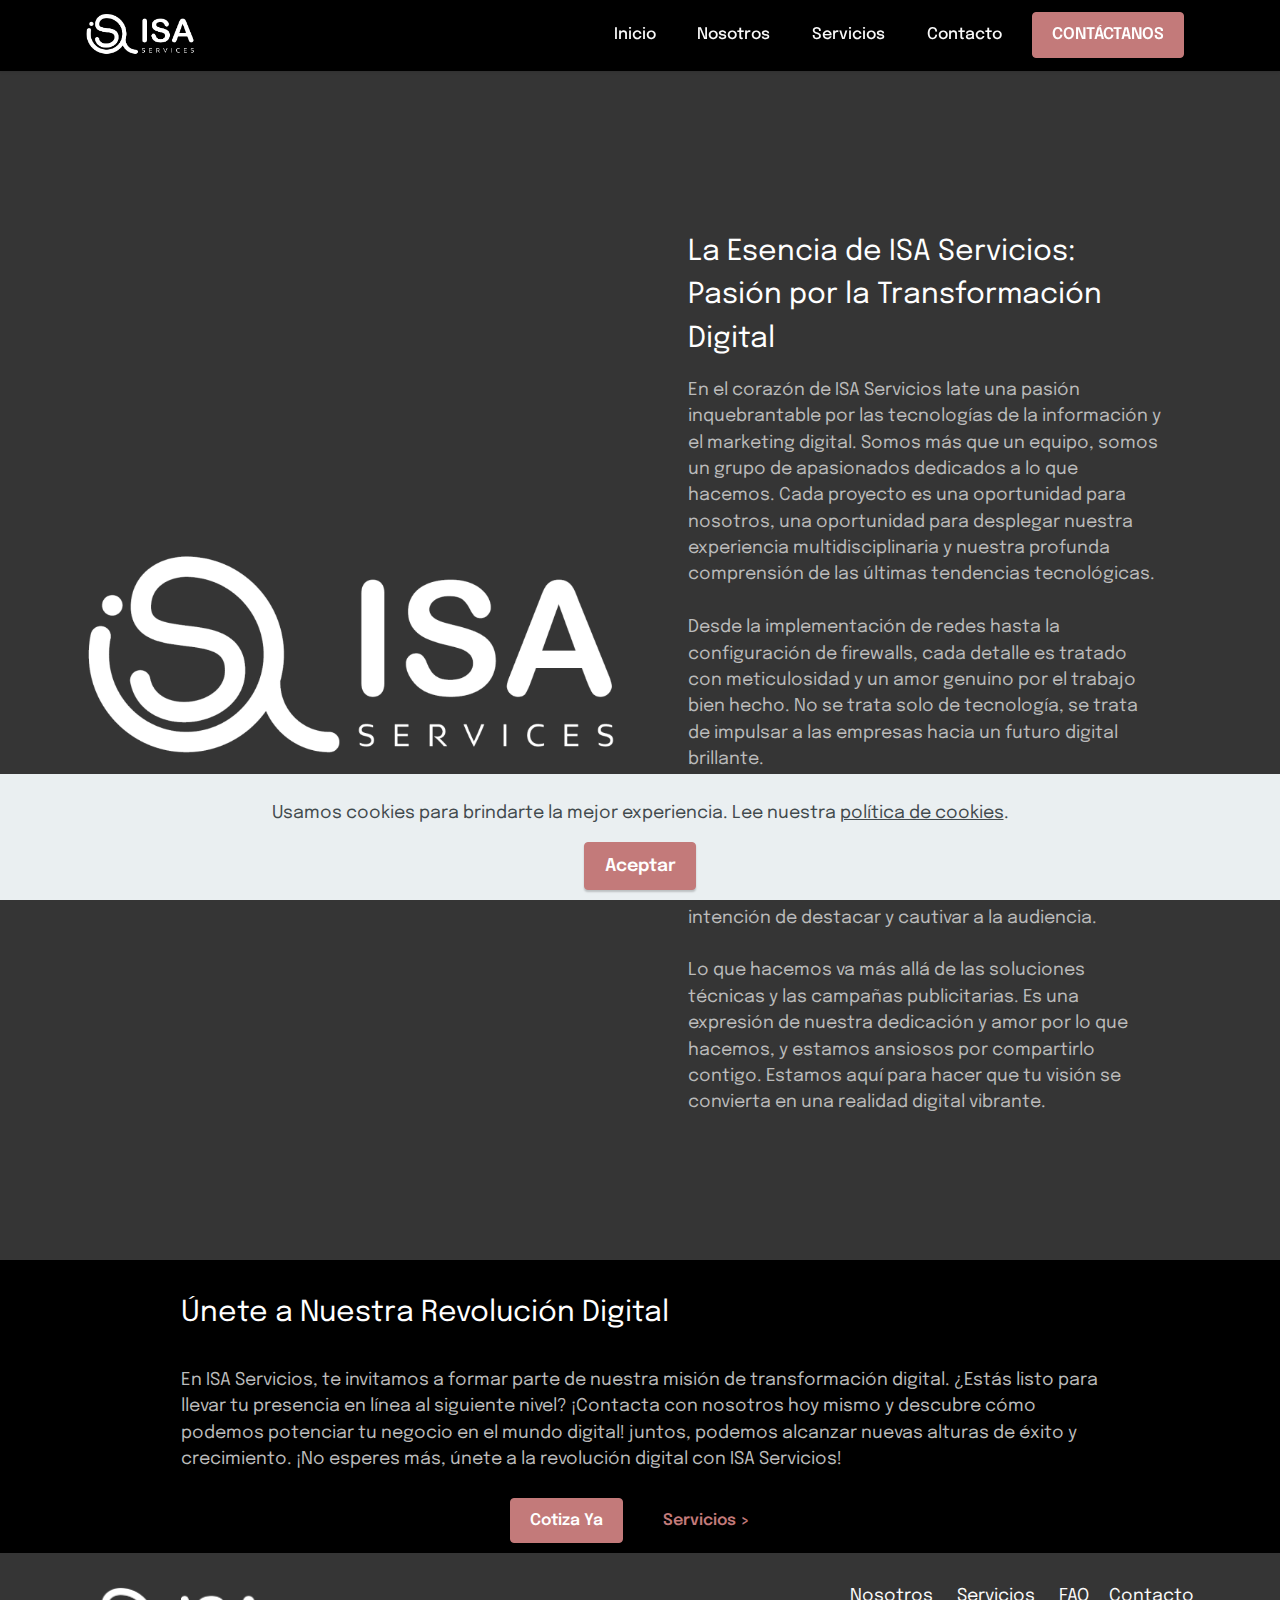
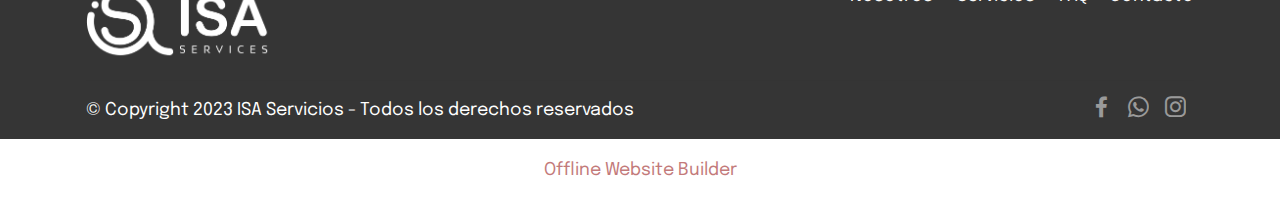
==== commit b847d9a4: "create github pages" ====
--- a/about.html
+++ b/about.html
@@ -35,10 +35,10 @@
             <div class="navbar-brand">
                 <span class="navbar-logo">
                     <a href="https://www.isaservicios.com">
-                        <img src="assets/images/isa-logo-hor-1256x1256.png" alt="Isa Servicios" style="height: 3rem;">
+                        <img src="assets/images/isa-logo-hor-1256x1256.png" alt="Mobirise Website Builder" style="height: 3rem;">
                     </a>
                 </span>
-                
+                <span class="navbar-caption-wrap"><a class="navbar-caption text-white display-7" href="https://mobiri.se"></a></span>
             </div>
             <button class="navbar-toggler" type="button" data-toggle="collapse" data-bs-toggle="collapse" data-target="#navbarSupportedContent" data-bs-target="#navbarSupportedContent" aria-controls="navbarNavAltMarkup" aria-expanded="false" aria-label="Toggle navigation">
                 <div class="hamburger">
@@ -49,7 +49,7 @@
                 </div>
             </button>
             <div class="collapse navbar-collapse" id="navbarSupportedContent">
-                <ul class="navbar-nav nav-dropdown" data-app-modern-menu="true"><li class="nav-item"><a class="nav-link link text-white text-primary display-4" href="index.html#header19-3">Inicio</a></li><li class="nav-item"><a class="nav-link link text-white text-primary display-4" href="about.html">Nosotros</a></li>
+                <ul class="navbar-nav nav-dropdown" data-app-modern-menu="true"><li class="nav-item"><a class="nav-link link text-white text-primary display-4" href="index.html">Inicio</a></li><li class="nav-item"><a class="nav-link link text-white text-primary display-4" href="about.html">Nosotros</a></li>
                     <li class="nav-item"><a class="nav-link link text-white text-primary display-4" href="services.html">Servicios</a></li>
                     <li class="nav-item"><a class="nav-link link text-white text-primary display-4" href="Contact.html">Contacto</a>
                     </li></ul>
@@ -127,8 +127,8 @@
         <div class="media-container-row">
             <div class="col-md-2 col-6">
                 <div class="media-wrap">
-                    <a href="https://www.isaservicios.com">
-                        <img src="assets/images/isa-logo-hor-1256x1256.png" alt="Isa Servicios">
+                    <a href="https://mobirise.co/">
+                        <img src="assets/images/isa-logo-hor-1256x1256.png" alt="Mobirise Website Builder">
                     </a>
                 </div>
             </div>
@@ -157,7 +157,7 @@
                             </a>
                         </div>
                         <div class="soc-item">
-                            <a href="https://wa.me/+51946003100">
+                            <a href="https://wa.me/51946003100">
                                 <span class="mbr-iconfont mbr-iconfont-social socicon-whatsapp socicon" style="color: rgb(255, 255, 255); fill: rgb(255, 255, 255);"></span>
                             </a>
                         </div>
@@ -177,7 +177,7 @@
         </div>
 
     </div>
-</section><section class="display-7" style="padding: 0;align-items: center;justify-content: center;flex-wrap: wrap;    align-content: center;display: flex;position: relative;height: 4rem;"><a href="https://mobiri.se/2886956" style="flex: 1 1;height: 4rem;position: absolute;width: 100%;z-index: 1;"><img alt="" style="height: 4rem;" src="[data-uri]"></a><p style="margin: 0;text-align: center;" class="display-7">&#8204;</p><a style="z-index:1" href="https://mobirise.com/builder/web-design-program.html">Website Design Program</a></section><script src="assets/bootstrap/js/bootstrap.bundle.min.js"></script>  <script src="assets/web/assets/cookies-alert-plugin/cookies-alert-core.js"></script>  <script src="assets/web/assets/cookies-alert-plugin/cookies-alert-script.js"></script>  <script src="assets/smoothscroll/smooth-scroll.js"></script>  <script src="assets/ytplayer/index.js"></script>  <script src="assets/dropdown/js/navbar-dropdown.js"></script>  <script src="assets/theme/js/script.js"></script>  
+</section><section class="display-7" style="padding: 0;align-items: center;justify-content: center;flex-wrap: wrap;    align-content: center;display: flex;position: relative;height: 4rem;"><a href="https://mobiri.se/2886956" style="flex: 1 1;height: 4rem;position: absolute;width: 100%;z-index: 1;"><img alt="" style="height: 4rem;" src="[data-uri]"></a><p style="margin: 0;text-align: center;" class="display-7">&#8204;</p><a style="z-index:1" href="https://mobirise.com/offline-website-builder.html">Offline Website Builder</a></section><script src="assets/bootstrap/js/bootstrap.bundle.min.js"></script>  <script src="assets/web/assets/cookies-alert-plugin/cookies-alert-core.js"></script>  <script src="assets/web/assets/cookies-alert-plugin/cookies-alert-script.js"></script>  <script src="assets/smoothscroll/smooth-scroll.js"></script>  <script src="assets/ytplayer/index.js"></script>  <script src="assets/dropdown/js/navbar-dropdown.js"></script>  <script src="assets/theme/js/script.js"></script>  
   
   
 <input name="cookieData" type="hidden" data-cookie-cookiesAlertType='false' data-cookie-customDialogSelector='null' data-cookie-colorText='#424a4d' data-cookie-colorBg='rgb(234, 239, 241)' data-cookie-opacityOverlay='80' data-cookie-textButton='Aceptar' data-cookie-rejectText='REJECT' data-cookie-colorButton='' data-cookie-rejectColor='' data-cookie-colorLink='#424a4d' data-cookie-underlineLink='true' data-cookie-text="Usamos cookies para brindarte la mejor experiencia. Lee nuestra <a href='privacy.html'>política de cookies</a>.">
--- a/assets/mobirise/css/mbr-additional.css
+++ b/assets/mobirise/css/mbr-additional.css
@@ -2129,15 +2129,15 @@
     left: -1rem;
   }
 }
-.cid-tkzT3hgBCe {
-  padding-top: 3rem;
-  padding-bottom: 3rem;
-  background-color: #ffffff;
-}
-.cid-tkzT3hgBCe .mbr-fallback-image.disabled {
+.cid-tS4AEZCGZL {
+  padding-top: 4rem;
+  padding-bottom: 1rem;
+  background-color: #000000;
+}
+.cid-tS4AEZCGZL .mbr-fallback-image.disabled {
   display: none;
 }
-.cid-tkzT3hgBCe .mbr-fallback-image {
+.cid-tS4AEZCGZL .mbr-fallback-image {
   display: block;
   background-size: cover;
   background-position: center center;
@@ -2146,41 +2146,169 @@
   position: absolute;
   top: 0;
 }
-.cid-tkzT3hgBCe .card-wrapper {
+.cid-tS4AEZCGZL .mbr-section-title {
+  color: #ffffff;
+}
+.cid-tS4ob8acmN {
+  padding-top: 2rem;
+  padding-bottom: 1rem;
+  background-color: #000000;
+}
+.cid-tS4ob8acmN .mbr-fallback-image.disabled {
+  display: none;
+}
+.cid-tS4ob8acmN .mbr-fallback-image {
+  display: block;
+  background-size: cover;
+  background-position: center center;
+  width: 100%;
+  height: 100%;
+  position: absolute;
+  top: 0;
+}
+.cid-tS4ob8acmN .card-wrapper {
   border-radius: 4px;
   background: #fafafa;
 }
 @media (min-width: 992px) {
-  .cid-tkzT3hgBCe .card-wrapper {
+  .cid-tS4ob8acmN .card-wrapper {
     padding: 2rem;
   }
 }
 @media (max-width: 991px) {
-  .cid-tkzT3hgBCe .card-wrapper {
+  .cid-tS4ob8acmN .card-wrapper {
     padding: 1rem;
     margin-bottom: 2rem;
   }
 }
-.cid-tkzT3hgBCe .row {
+.cid-tS4ob8acmN .row {
   align-items: center;
   justify-content: center;
 }
 @media (max-width: 767px) {
-  .cid-tkzT3hgBCe .row .row {
+  .cid-tS4ob8acmN .row .row {
     flex-direction: column-reverse;
   }
-  .cid-tkzT3hgBCe .row .row .img-wrapper {
+  .cid-tS4ob8acmN .row .row .img-wrapper {
     margin-bottom: 2rem;
   }
 }
-.cid-tkzT3hgBCe .img-wrapper img {
+.cid-tS4ob8acmN .img-wrapper img {
   width: 100%;
   object-fit: cover;
 }
-.cid-tkzT3hgBCe .card-subtitle {
+.cid-tS4ob8acmN .card-subtitle {
   color: #0095ff;
 }
-.cid-tkzT3hgBCe .mbr-text {
+.cid-tS4ob8acmN .mbr-text {
+  color: #555555;
+}
+.cid-tS4od6mzIE {
+  padding-top: 2rem;
+  padding-bottom: 1rem;
+  background-color: #000000;
+}
+.cid-tS4od6mzIE .mbr-fallback-image.disabled {
+  display: none;
+}
+.cid-tS4od6mzIE .mbr-fallback-image {
+  display: block;
+  background-size: cover;
+  background-position: center center;
+  width: 100%;
+  height: 100%;
+  position: absolute;
+  top: 0;
+}
+.cid-tS4od6mzIE .card-wrapper {
+  border-radius: 4px;
+  background: #fafafa;
+}
+@media (min-width: 992px) {
+  .cid-tS4od6mzIE .card-wrapper {
+    padding: 2rem;
+  }
+}
+@media (max-width: 991px) {
+  .cid-tS4od6mzIE .card-wrapper {
+    padding: 1rem;
+    margin-bottom: 2rem;
+  }
+}
+.cid-tS4od6mzIE .row {
+  align-items: center;
+  justify-content: center;
+}
+@media (max-width: 767px) {
+  .cid-tS4od6mzIE .row .row {
+    flex-direction: column-reverse;
+  }
+  .cid-tS4od6mzIE .row .row .img-wrapper {
+    margin-bottom: 2rem;
+  }
+}
+.cid-tS4od6mzIE .img-wrapper img {
+  width: 100%;
+  object-fit: cover;
+}
+.cid-tS4od6mzIE .card-subtitle {
+  color: #0095ff;
+}
+.cid-tS4od6mzIE .mbr-text {
+  color: #555555;
+}
+.cid-tS4odFvJzE {
+  padding-top: 2rem;
+  padding-bottom: 2rem;
+  background-color: #000000;
+}
+.cid-tS4odFvJzE .mbr-fallback-image.disabled {
+  display: none;
+}
+.cid-tS4odFvJzE .mbr-fallback-image {
+  display: block;
+  background-size: cover;
+  background-position: center center;
+  width: 100%;
+  height: 100%;
+  position: absolute;
+  top: 0;
+}
+.cid-tS4odFvJzE .card-wrapper {
+  border-radius: 4px;
+  background: #fafafa;
+}
+@media (min-width: 992px) {
+  .cid-tS4odFvJzE .card-wrapper {
+    padding: 2rem;
+  }
+}
+@media (max-width: 991px) {
+  .cid-tS4odFvJzE .card-wrapper {
+    padding: 1rem;
+    margin-bottom: 2rem;
+  }
+}
+.cid-tS4odFvJzE .row {
+  align-items: center;
+  justify-content: center;
+}
+@media (max-width: 767px) {
+  .cid-tS4odFvJzE .row .row {
+    flex-direction: column-reverse;
+  }
+  .cid-tS4odFvJzE .row .row .img-wrapper {
+    margin-bottom: 2rem;
+  }
+}
+.cid-tS4odFvJzE .img-wrapper img {
+  width: 100%;
+  object-fit: cover;
+}
+.cid-tS4odFvJzE .card-subtitle {
+  color: #0095ff;
+}
+.cid-tS4odFvJzE .mbr-text {
   color: #555555;
 }
 .cid-tkLOPZOo8l {
@@ -2251,6 +2379,92 @@
 .cid-tkLOPZOo8l .copyright > p {
   color: #ffffff;
   text-align: left;
+}
+.cid-tkv8LLkQqH {
+  padding-top: 3rem;
+  padding-bottom: 3rem;
+  background: #232323;
+}
+.cid-tkv8LLkQqH .mbr-fallback-image.disabled {
+  display: none;
+}
+.cid-tkv8LLkQqH .mbr-fallback-image {
+  display: block;
+  background-size: cover;
+  background-position: center center;
+  width: 100%;
+  height: 100%;
+  position: absolute;
+  top: 0;
+}
+@media (max-width: 767px) {
+  .cid-tkv8LLkQqH .row {
+    flex-direction: column-reverse;
+  }
+  .cid-tkv8LLkQqH .row .map-wrapper {
+    margin-bottom: 2rem;
+  }
+}
+.cid-tkv8LLkQqH .google-map {
+  height: 100%;
+  position: relative;
+}
+.cid-tkv8LLkQqH .google-map iframe {
+  height: 100%;
+  width: 100%;
+}
+.cid-tkv8LLkQqH .google-map [data-state-details] {
+  color: #6b6763;
+  height: 1.5em;
+  margin-top: -0.75em;
+  padding-left: 1.25rem;
+  padding-right: 1.25rem;
+  position: absolute;
+  text-align: center;
+  top: 50%;
+  width: 100%;
+}
+.cid-tkv8LLkQqH .google-map[data-state] {
+  background: #e9e5dc;
+}
+.cid-tkv8LLkQqH .google-map[data-state="loading"] [data-state-details] {
+  display: none;
+}
+.cid-tkv8LLkQqH .image-wrapper {
+  display: flex;
+  align-items: center;
+}
+.cid-tkv8LLkQqH .card-wrapper {
+  display: flex;
+  border-radius: 4px;
+  background: #fafafa;
+}
+.cid-tkv8LLkQqH .card-wrapper:not(:nth-last-child(1)) {
+  margin-bottom: 2rem;
+}
+@media (max-width: 991px) {
+  .cid-tkv8LLkQqH .card-wrapper {
+    padding: 1rem 2rem;
+  }
+}
+@media (min-width: 992px) {
+  .cid-tkv8LLkQqH .card-wrapper {
+    padding: 2rem 4rem;
+  }
+}
+.cid-tkv8LLkQqH .mbr-iconfont {
+  font-size: 2rem;
+  padding-right: 1.5rem;
+  color: #c37a7a;
+}
+.cid-tkv8LLkQqH P {
+  color: #c37a7a;
+}
+.cid-tkv8LLkQqH .mbr-section-subtitle {
+  color: #fafafa;
+}
+.cid-tkv8LLkQqH .mbr-section-title {
+  color: #ffffff;
 }
 .cid-tkj165nx25 {
   z-index: 1000;
@@ -2604,90 +2818,38 @@
     left: -1rem;
   }
 }
-.cid-tkv8LLkQqH {
-  padding-top: 3rem;
-  padding-bottom: 3rem;
-  background: #232323;
-}
-.cid-tkv8LLkQqH .mbr-fallback-image.disabled {
-  display: none;
-}
-.cid-tkv8LLkQqH .mbr-fallback-image {
-  display: block;
-  background-size: cover;
-  background-position: center center;
+.cid-tS4lmCQnBB {
+  padding-top: 2rem;
+  padding-bottom: 5rem;
+  background-color: #000000;
+}
+.cid-tS4lmCQnBB .mbr-overlay {
+  background-color: #ffffff;
+  opacity: 0.4;
+}
+.cid-tS4lmCQnBB form.mbr-form {
+  border-radius: 10px;
+  background-color: #fafafa;
+}
+@media (min-width: 992px) {
+  .cid-tS4lmCQnBB form.mbr-form {
+    padding: 3rem 2rem;
+    width: 60%;
+  }
+}
+@media (max-width: 991px) {
+  .cid-tS4lmCQnBB form.mbr-form {
+    padding: 1rem;
+  }
+}
+.cid-tS4lmCQnBB form.mbr-form .mbr-section-btn {
+  text-align: center;
   width: 100%;
-  height: 100%;
-  position: absolute;
-  top: 0;
-}
-@media (max-width: 767px) {
-  .cid-tkv8LLkQqH .row {
-    flex-direction: column-reverse;
-  }
-  .cid-tkv8LLkQqH .row .map-wrapper {
-    margin-bottom: 2rem;
-  }
-}
-.cid-tkv8LLkQqH .google-map {
-  height: 100%;
-  position: relative;
-}
-.cid-tkv8LLkQqH .google-map iframe {
-  height: 100%;
+}
+.cid-tS4lmCQnBB form.mbr-form .mbr-section-btn .btn {
   width: 100%;
 }
-.cid-tkv8LLkQqH .google-map [data-state-details] {
-  color: #6b6763;
-  height: 1.5em;
-  margin-top: -0.75em;
-  padding-left: 1.25rem;
-  padding-right: 1.25rem;
-  position: absolute;
-  text-align: center;
-  top: 50%;
-  width: 100%;
-}
-.cid-tkv8LLkQqH .google-map[data-state] {
-  background: #e9e5dc;
-}
-.cid-tkv8LLkQqH .google-map[data-state="loading"] [data-state-details] {
-  display: none;
-}
-.cid-tkv8LLkQqH .image-wrapper {
-  display: flex;
-  align-items: center;
-}
-.cid-tkv8LLkQqH .card-wrapper {
-  display: flex;
-  border-radius: 4px;
-  background: #fafafa;
-}
-.cid-tkv8LLkQqH .card-wrapper:not(:nth-last-child(1)) {
-  margin-bottom: 2rem;
-}
-@media (max-width: 991px) {
-  .cid-tkv8LLkQqH .card-wrapper {
-    padding: 1rem 2rem;
-  }
-}
-@media (min-width: 992px) {
-  .cid-tkv8LLkQqH .card-wrapper {
-    padding: 2rem 4rem;
-  }
-}
-.cid-tkv8LLkQqH .mbr-iconfont {
-  font-size: 2rem;
-  padding-right: 1.5rem;
-  color: #c37a7a;
-}
-.cid-tkv8LLkQqH P {
-  color: #c37a7a;
-}
-.cid-tkv8LLkQqH .mbr-section-subtitle {
-  color: #fafafa;
-}
-.cid-tkv8LLkQqH .mbr-section-title {
+.cid-tS4lmCQnBB .mbr-section-title {
   color: #ffffff;
 }
 .cid-tkLOPZOo8l {
@@ -3577,6 +3739,44 @@
     left: -1rem;
   }
 }
+.cid-tS4Bva7160 {
+  padding-top: 4rem;
+  padding-bottom: 3rem;
+  background-color: #ffffff;
+}
+.cid-tS4Bva7160 .mbr-fallback-image.disabled {
+  display: none;
+}
+.cid-tS4Bva7160 .mbr-fallback-image {
+  display: block;
+  background-size: cover;
+  background-position: center center;
+  width: 100%;
+  height: 100%;
+  position: absolute;
+  top: 0;
+}
+.cid-tS4BvLs59u {
+  padding-top: 3rem;
+  padding-bottom: 3rem;
+  background-color: #ffffff;
+}
+.cid-tS4BzgFvX5 {
+  padding-top: 5rem;
+  padding-bottom: 5rem;
+  background-color: #ffffff;
+}
+.cid-tS4BzgFvX5 .line {
+  background-color: #6592e6;
+  align: center;
+  height: 2px;
+  margin: 0 auto;
+}
+.cid-tS4BxQG6r3 {
+  padding-top: 5rem;
+  padding-bottom: 5rem;
+  background-color: #ffffff;
+}
 .cid-tkLOPZOo8l {
   padding-top: 30px;
   padding-bottom: 0px;
--- a/assets/mobirise/css/mbr-additional.css
+++ b/assets/mobirise/css/mbr-additional.css
@@ -2129,15 +2129,15 @@
     left: -1rem;
   }
 }
-.cid-tkzT3hgBCe {
-  padding-top: 3rem;
-  padding-bottom: 3rem;
-  background-color: #ffffff;
-}
-.cid-tkzT3hgBCe .mbr-fallback-image.disabled {
+.cid-tS4AEZCGZL {
+  padding-top: 4rem;
+  padding-bottom: 1rem;
+  background-color: #000000;
+}
+.cid-tS4AEZCGZL .mbr-fallback-image.disabled {
   display: none;
 }
-.cid-tkzT3hgBCe .mbr-fallback-image {
+.cid-tS4AEZCGZL .mbr-fallback-image {
   display: block;
   background-size: cover;
   background-position: center center;
@@ -2146,41 +2146,169 @@
   position: absolute;
   top: 0;
 }
-.cid-tkzT3hgBCe .card-wrapper {
+.cid-tS4AEZCGZL .mbr-section-title {
+  color: #ffffff;
+}
+.cid-tS4ob8acmN {
+  padding-top: 2rem;
+  padding-bottom: 1rem;
+  background-color: #000000;
+}
+.cid-tS4ob8acmN .mbr-fallback-image.disabled {
+  display: none;
+}
+.cid-tS4ob8acmN .mbr-fallback-image {
+  display: block;
+  background-size: cover;
+  background-position: center center;
+  width: 100%;
+  height: 100%;
+  position: absolute;
+  top: 0;
+}
+.cid-tS4ob8acmN .card-wrapper {
   border-radius: 4px;
   background: #fafafa;
 }
 @media (min-width: 992px) {
-  .cid-tkzT3hgBCe .card-wrapper {
+  .cid-tS4ob8acmN .card-wrapper {
     padding: 2rem;
   }
 }
 @media (max-width: 991px) {
-  .cid-tkzT3hgBCe .card-wrapper {
+  .cid-tS4ob8acmN .card-wrapper {
     padding: 1rem;
     margin-bottom: 2rem;
   }
 }
-.cid-tkzT3hgBCe .row {
+.cid-tS4ob8acmN .row {
   align-items: center;
   justify-content: center;
 }
 @media (max-width: 767px) {
-  .cid-tkzT3hgBCe .row .row {
+  .cid-tS4ob8acmN .row .row {
     flex-direction: column-reverse;
   }
-  .cid-tkzT3hgBCe .row .row .img-wrapper {
+  .cid-tS4ob8acmN .row .row .img-wrapper {
     margin-bottom: 2rem;
   }
 }
-.cid-tkzT3hgBCe .img-wrapper img {
+.cid-tS4ob8acmN .img-wrapper img {
   width: 100%;
   object-fit: cover;
 }
-.cid-tkzT3hgBCe .card-subtitle {
+.cid-tS4ob8acmN .card-subtitle {
   color: #0095ff;
 }
-.cid-tkzT3hgBCe .mbr-text {
+.cid-tS4ob8acmN .mbr-text {
+  color: #555555;
+}
+.cid-tS4od6mzIE {
+  padding-top: 2rem;
+  padding-bottom: 1rem;
+  background-color: #000000;
+}
+.cid-tS4od6mzIE .mbr-fallback-image.disabled {
+  display: none;
+}
+.cid-tS4od6mzIE .mbr-fallback-image {
+  display: block;
+  background-size: cover;
+  background-position: center center;
+  width: 100%;
+  height: 100%;
+  position: absolute;
+  top: 0;
+}
+.cid-tS4od6mzIE .card-wrapper {
+  border-radius: 4px;
+  background: #fafafa;
+}
+@media (min-width: 992px) {
+  .cid-tS4od6mzIE .card-wrapper {
+    padding: 2rem;
+  }
+}
+@media (max-width: 991px) {
+  .cid-tS4od6mzIE .card-wrapper {
+    padding: 1rem;
+    margin-bottom: 2rem;
+  }
+}
+.cid-tS4od6mzIE .row {
+  align-items: center;
+  justify-content: center;
+}
+@media (max-width: 767px) {
+  .cid-tS4od6mzIE .row .row {
+    flex-direction: column-reverse;
+  }
+  .cid-tS4od6mzIE .row .row .img-wrapper {
+    margin-bottom: 2rem;
+  }
+}
+.cid-tS4od6mzIE .img-wrapper img {
+  width: 100%;
+  object-fit: cover;
+}
+.cid-tS4od6mzIE .card-subtitle {
+  color: #0095ff;
+}
+.cid-tS4od6mzIE .mbr-text {
+  color: #555555;
+}
+.cid-tS4odFvJzE {
+  padding-top: 2rem;
+  padding-bottom: 2rem;
+  background-color: #000000;
+}
+.cid-tS4odFvJzE .mbr-fallback-image.disabled {
+  display: none;
+}
+.cid-tS4odFvJzE .mbr-fallback-image {
+  display: block;
+  background-size: cover;
+  background-position: center center;
+  width: 100%;
+  height: 100%;
+  position: absolute;
+  top: 0;
+}
+.cid-tS4odFvJzE .card-wrapper {
+  border-radius: 4px;
+  background: #fafafa;
+}
+@media (min-width: 992px) {
+  .cid-tS4odFvJzE .card-wrapper {
+    padding: 2rem;
+  }
+}
+@media (max-width: 991px) {
+  .cid-tS4odFvJzE .card-wrapper {
+    padding: 1rem;
+    margin-bottom: 2rem;
+  }
+}
+.cid-tS4odFvJzE .row {
+  align-items: center;
+  justify-content: center;
+}
+@media (max-width: 767px) {
+  .cid-tS4odFvJzE .row .row {
+    flex-direction: column-reverse;
+  }
+  .cid-tS4odFvJzE .row .row .img-wrapper {
+    margin-bottom: 2rem;
+  }
+}
+.cid-tS4odFvJzE .img-wrapper img {
+  width: 100%;
+  object-fit: cover;
+}
+.cid-tS4odFvJzE .card-subtitle {
+  color: #0095ff;
+}
+.cid-tS4odFvJzE .mbr-text {
   color: #555555;
 }
 .cid-tkLOPZOo8l {
@@ -2251,6 +2379,92 @@
 .cid-tkLOPZOo8l .copyright > p {
   color: #ffffff;
   text-align: left;
+}
+.cid-tkv8LLkQqH {
+  padding-top: 3rem;
+  padding-bottom: 3rem;
+  background: #232323;
+}
+.cid-tkv8LLkQqH .mbr-fallback-image.disabled {
+  display: none;
+}
+.cid-tkv8LLkQqH .mbr-fallback-image {
+  display: block;
+  background-size: cover;
+  background-position: center center;
+  width: 100%;
+  height: 100%;
+  position: absolute;
+  top: 0;
+}
+@media (max-width: 767px) {
+  .cid-tkv8LLkQqH .row {
+    flex-direction: column-reverse;
+  }
+  .cid-tkv8LLkQqH .row .map-wrapper {
+    margin-bottom: 2rem;
+  }
+}
+.cid-tkv8LLkQqH .google-map {
+  height: 100%;
+  position: relative;
+}
+.cid-tkv8LLkQqH .google-map iframe {
+  height: 100%;
+  width: 100%;
+}
+.cid-tkv8LLkQqH .google-map [data-state-details] {
+  color: #6b6763;
+  height: 1.5em;
+  margin-top: -0.75em;
+  padding-left: 1.25rem;
+  padding-right: 1.25rem;
+  position: absolute;
+  text-align: center;
+  top: 50%;
+  width: 100%;
+}
+.cid-tkv8LLkQqH .google-map[data-state] {
+  background: #e9e5dc;
+}
+.cid-tkv8LLkQqH .google-map[data-state="loading"] [data-state-details] {
+  display: none;
+}
+.cid-tkv8LLkQqH .image-wrapper {
+  display: flex;
+  align-items: center;
+}
+.cid-tkv8LLkQqH .card-wrapper {
+  display: flex;
+  border-radius: 4px;
+  background: #fafafa;
+}
+.cid-tkv8LLkQqH .card-wrapper:not(:nth-last-child(1)) {
+  margin-bottom: 2rem;
+}
+@media (max-width: 991px) {
+  .cid-tkv8LLkQqH .card-wrapper {
+    padding: 1rem 2rem;
+  }
+}
+@media (min-width: 992px) {
+  .cid-tkv8LLkQqH .card-wrapper {
+    padding: 2rem 4rem;
+  }
+}
+.cid-tkv8LLkQqH .mbr-iconfont {
+  font-size: 2rem;
+  padding-right: 1.5rem;
+  color: #c37a7a;
+}
+.cid-tkv8LLkQqH P {
+  color: #c37a7a;
+}
+.cid-tkv8LLkQqH .mbr-section-subtitle {
+  color: #fafafa;
+}
+.cid-tkv8LLkQqH .mbr-section-title {
+  color: #ffffff;
 }
 .cid-tkj165nx25 {
   z-index: 1000;
@@ -2604,90 +2818,38 @@
     left: -1rem;
   }
 }
-.cid-tkv8LLkQqH {
-  padding-top: 3rem;
-  padding-bottom: 3rem;
-  background: #232323;
-}
-.cid-tkv8LLkQqH .mbr-fallback-image.disabled {
-  display: none;
-}
-.cid-tkv8LLkQqH .mbr-fallback-image {
-  display: block;
-  background-size: cover;
-  background-position: center center;
+.cid-tS4lmCQnBB {
+  padding-top: 2rem;
+  padding-bottom: 5rem;
+  background-color: #000000;
+}
+.cid-tS4lmCQnBB .mbr-overlay {
+  background-color: #ffffff;
+  opacity: 0.4;
+}
+.cid-tS4lmCQnBB form.mbr-form {
+  border-radius: 10px;
+  background-color: #fafafa;
+}
+@media (min-width: 992px) {
+  .cid-tS4lmCQnBB form.mbr-form {
+    padding: 3rem 2rem;
+    width: 60%;
+  }
+}
+@media (max-width: 991px) {
+  .cid-tS4lmCQnBB form.mbr-form {
+    padding: 1rem;
+  }
+}
+.cid-tS4lmCQnBB form.mbr-form .mbr-section-btn {
+  text-align: center;
   width: 100%;
-  height: 100%;
-  position: absolute;
-  top: 0;
-}
-@media (max-width: 767px) {
-  .cid-tkv8LLkQqH .row {
-    flex-direction: column-reverse;
-  }
-  .cid-tkv8LLkQqH .row .map-wrapper {
-    margin-bottom: 2rem;
-  }
-}
-.cid-tkv8LLkQqH .google-map {
-  height: 100%;
-  position: relative;
-}
-.cid-tkv8LLkQqH .google-map iframe {
-  height: 100%;
+}
+.cid-tS4lmCQnBB form.mbr-form .mbr-section-btn .btn {
   width: 100%;
 }
-.cid-tkv8LLkQqH .google-map [data-state-details] {
-  color: #6b6763;
-  height: 1.5em;
-  margin-top: -0.75em;
-  padding-left: 1.25rem;
-  padding-right: 1.25rem;
-  position: absolute;
-  text-align: center;
-  top: 50%;
-  width: 100%;
-}
-.cid-tkv8LLkQqH .google-map[data-state] {
-  background: #e9e5dc;
-}
-.cid-tkv8LLkQqH .google-map[data-state="loading"] [data-state-details] {
-  display: none;
-}
-.cid-tkv8LLkQqH .image-wrapper {
-  display: flex;
-  align-items: center;
-}
-.cid-tkv8LLkQqH .card-wrapper {
-  display: flex;
-  border-radius: 4px;
-  background: #fafafa;
-}
-.cid-tkv8LLkQqH .card-wrapper:not(:nth-last-child(1)) {
-  margin-bottom: 2rem;
-}
-@media (max-width: 991px) {
-  .cid-tkv8LLkQqH .card-wrapper {
-    padding: 1rem 2rem;
-  }
-}
-@media (min-width: 992px) {
-  .cid-tkv8LLkQqH .card-wrapper {
-    padding: 2rem 4rem;
-  }
-}
-.cid-tkv8LLkQqH .mbr-iconfont {
-  font-size: 2rem;
-  padding-right: 1.5rem;
-  color: #c37a7a;
-}
-.cid-tkv8LLkQqH P {
-  color: #c37a7a;
-}
-.cid-tkv8LLkQqH .mbr-section-subtitle {
-  color: #fafafa;
-}
-.cid-tkv8LLkQqH .mbr-section-title {
+.cid-tS4lmCQnBB .mbr-section-title {
   color: #ffffff;
 }
 .cid-tkLOPZOo8l {
@@ -3577,6 +3739,44 @@
     left: -1rem;
   }
 }
+.cid-tS4Bva7160 {
+  padding-top: 4rem;
+  padding-bottom: 3rem;
+  background-color: #ffffff;
+}
+.cid-tS4Bva7160 .mbr-fallback-image.disabled {
+  display: none;
+}
+.cid-tS4Bva7160 .mbr-fallback-image {
+  display: block;
+  background-size: cover;
+  background-position: center center;
+  width: 100%;
+  height: 100%;
+  position: absolute;
+  top: 0;
+}
+.cid-tS4BvLs59u {
+  padding-top: 3rem;
+  padding-bottom: 3rem;
+  background-color: #ffffff;
+}
+.cid-tS4BzgFvX5 {
+  padding-top: 5rem;
+  padding-bottom: 5rem;
+  background-color: #ffffff;
+}
+.cid-tS4BzgFvX5 .line {
+  background-color: #6592e6;
+  align: center;
+  height: 2px;
+  margin: 0 auto;
+}
+.cid-tS4BxQG6r3 {
+  padding-top: 5rem;
+  padding-bottom: 5rem;
+  background-color: #ffffff;
+}
 .cid-tkLOPZOo8l {
   padding-top: 30px;
   padding-bottom: 0px;
